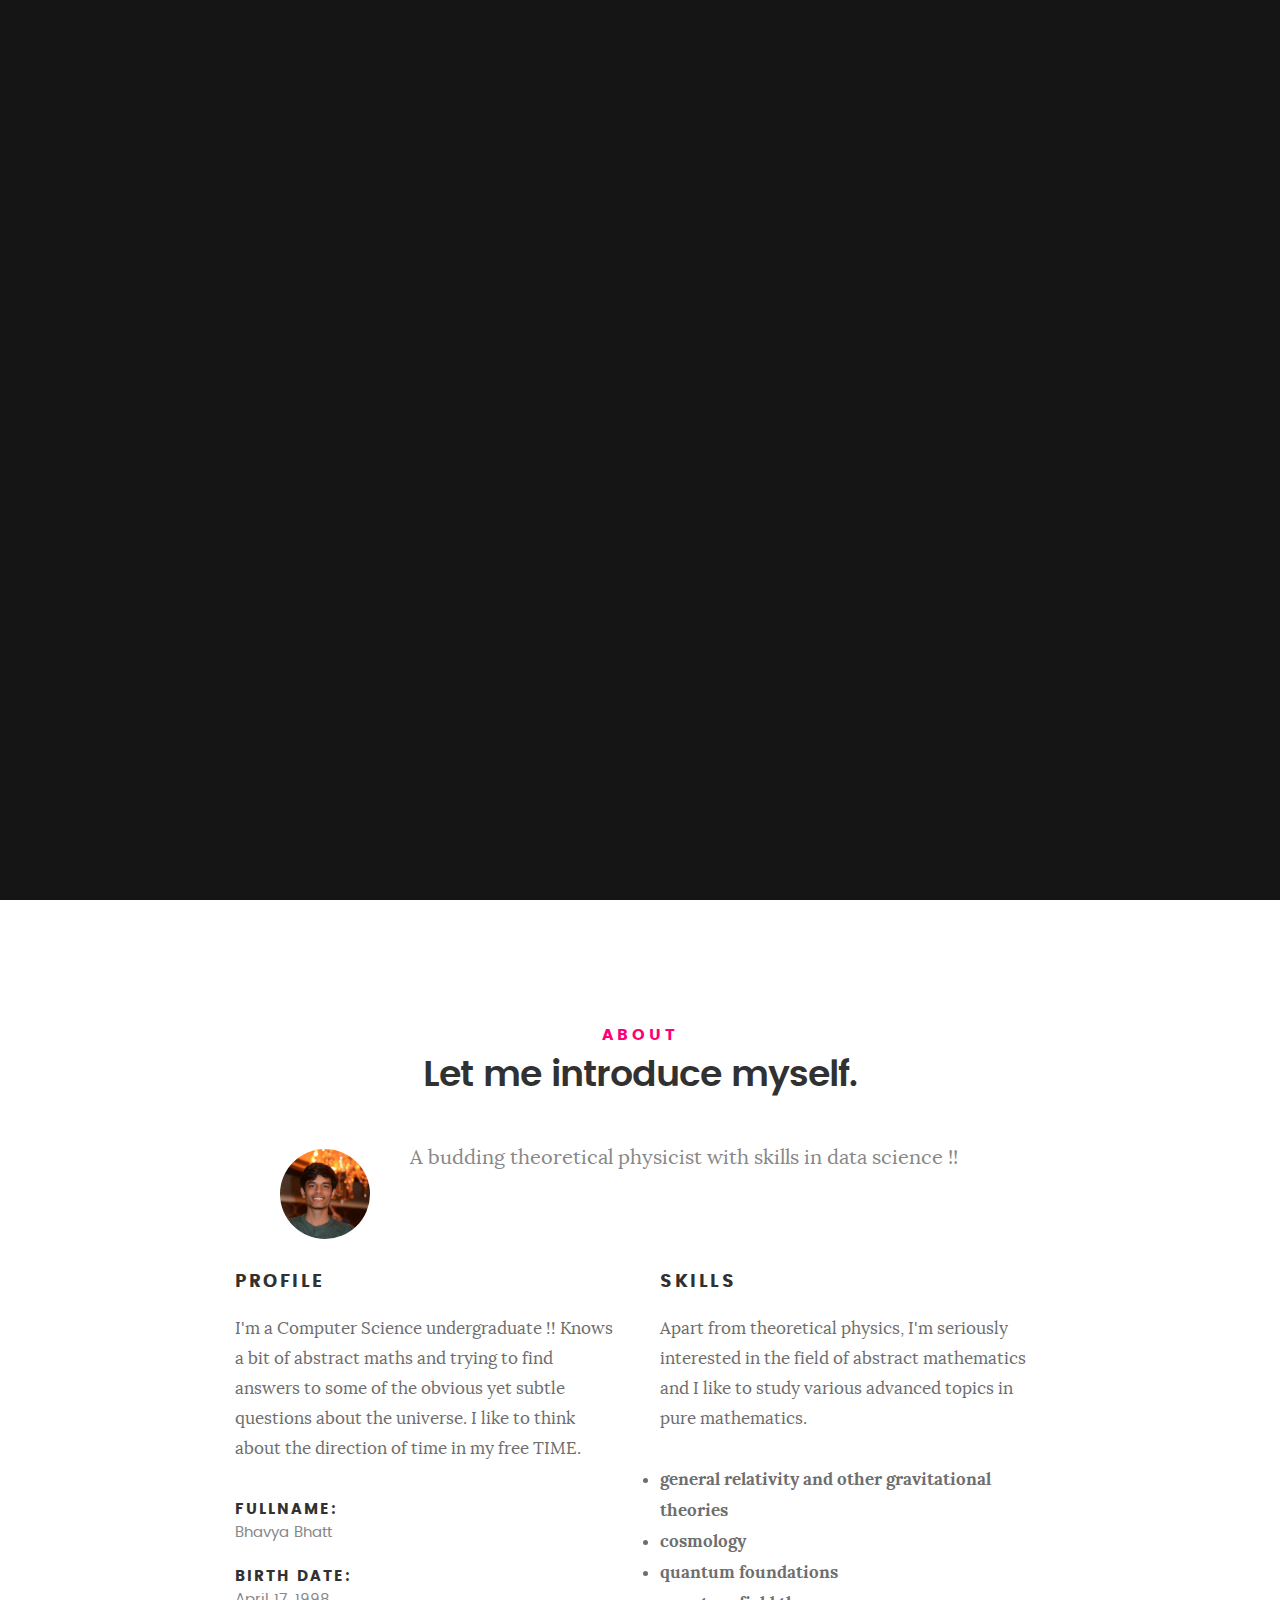
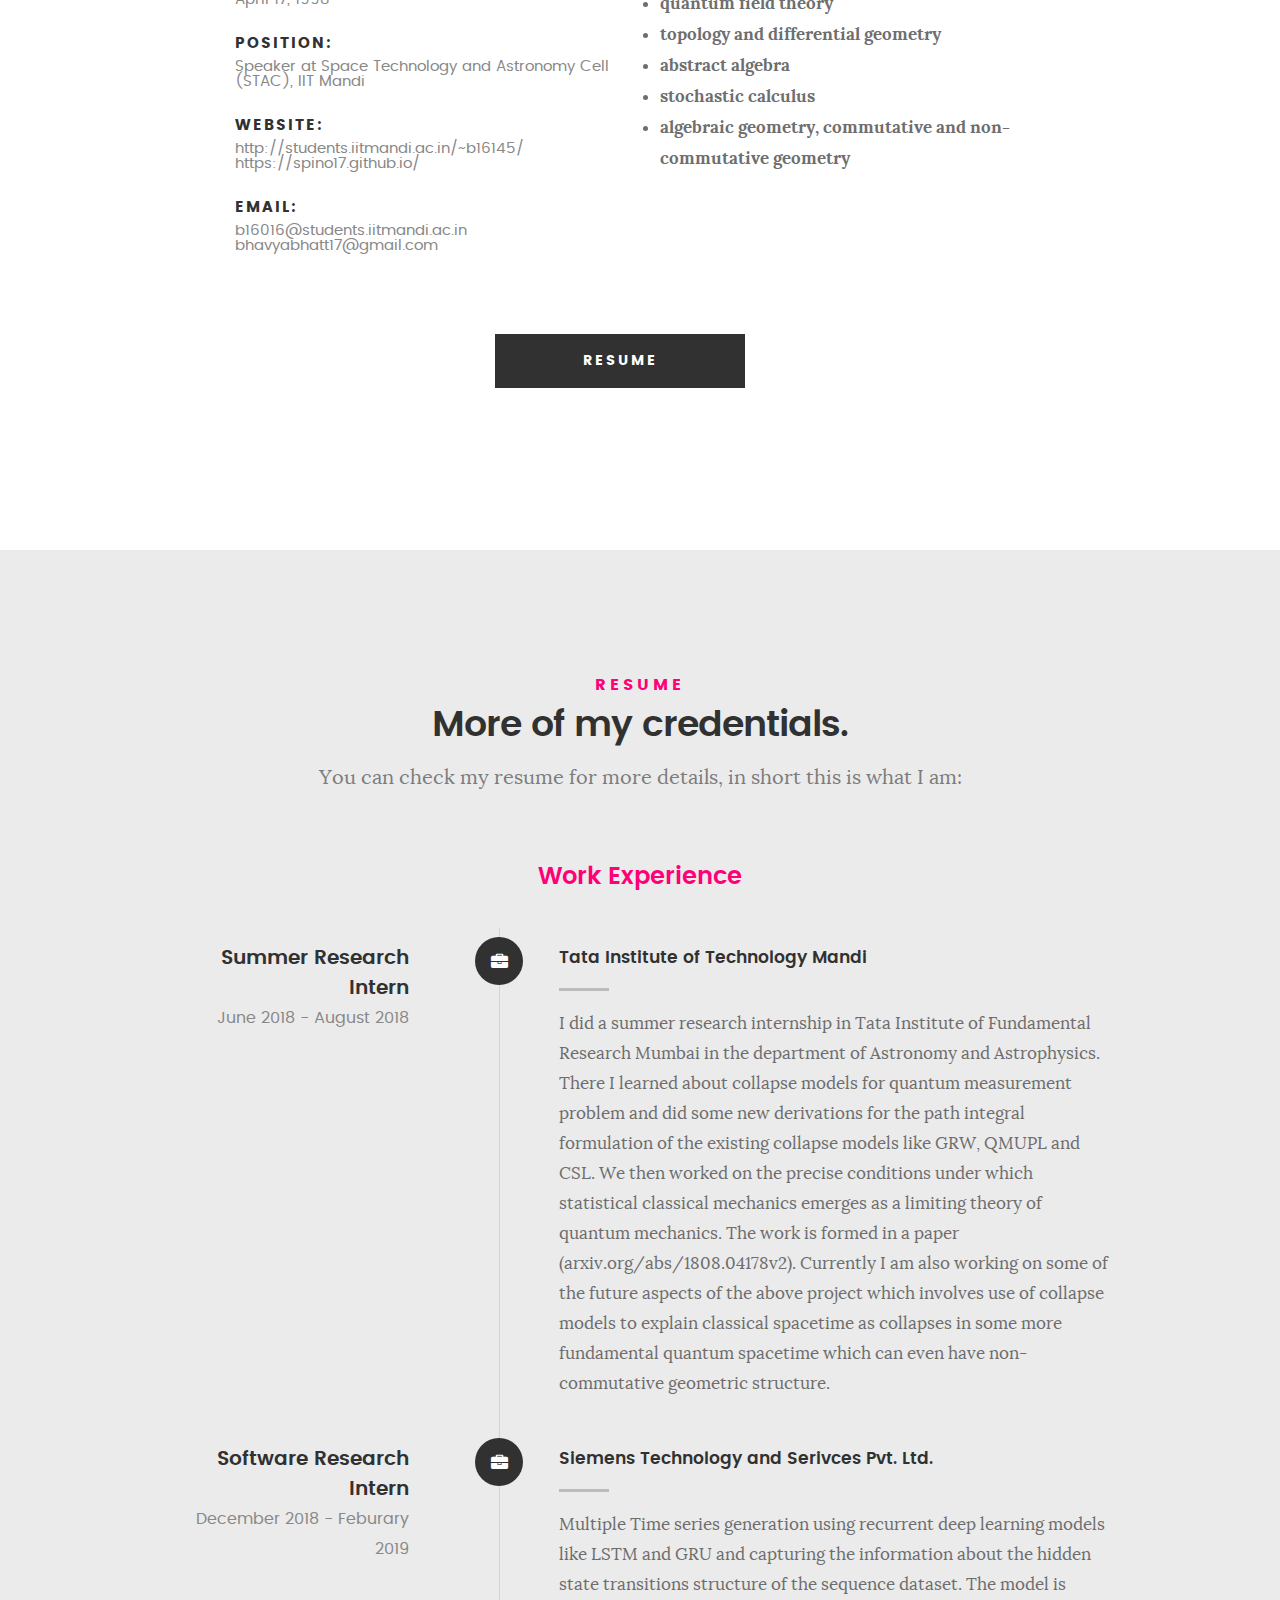
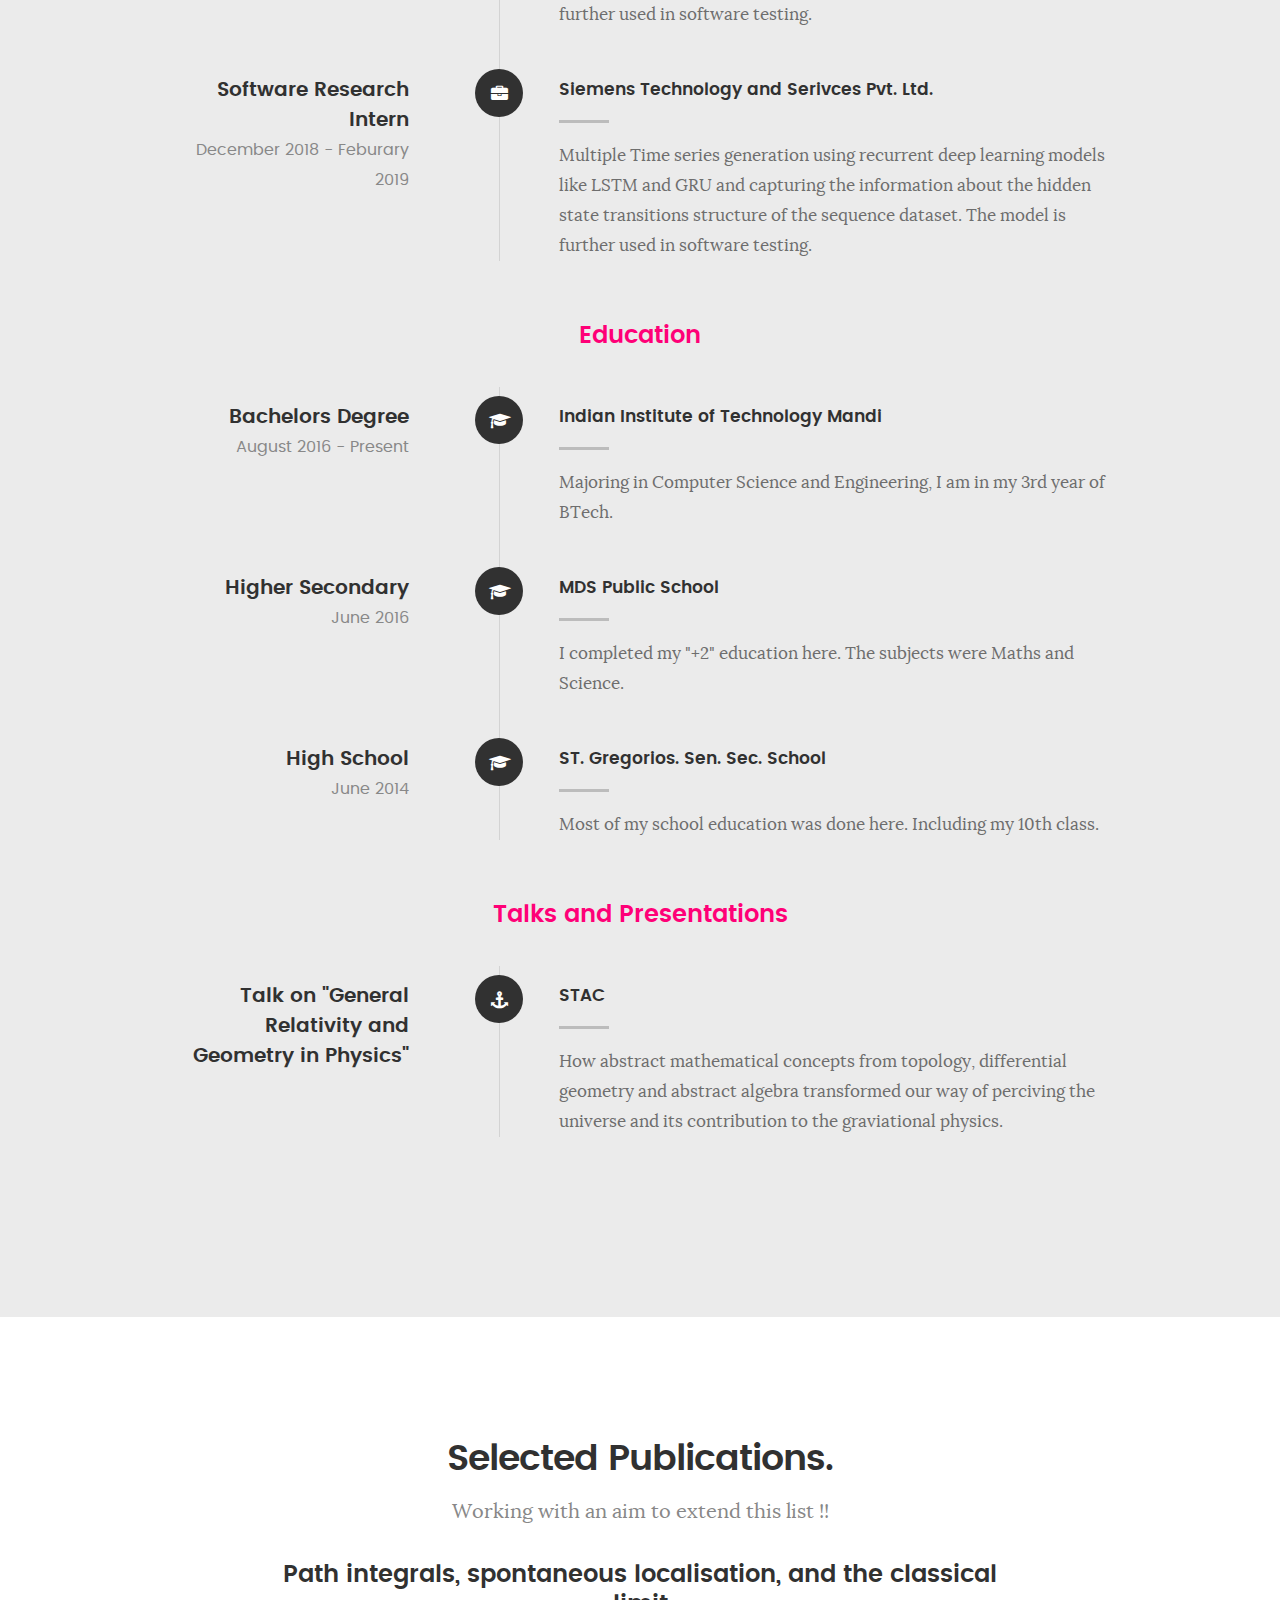
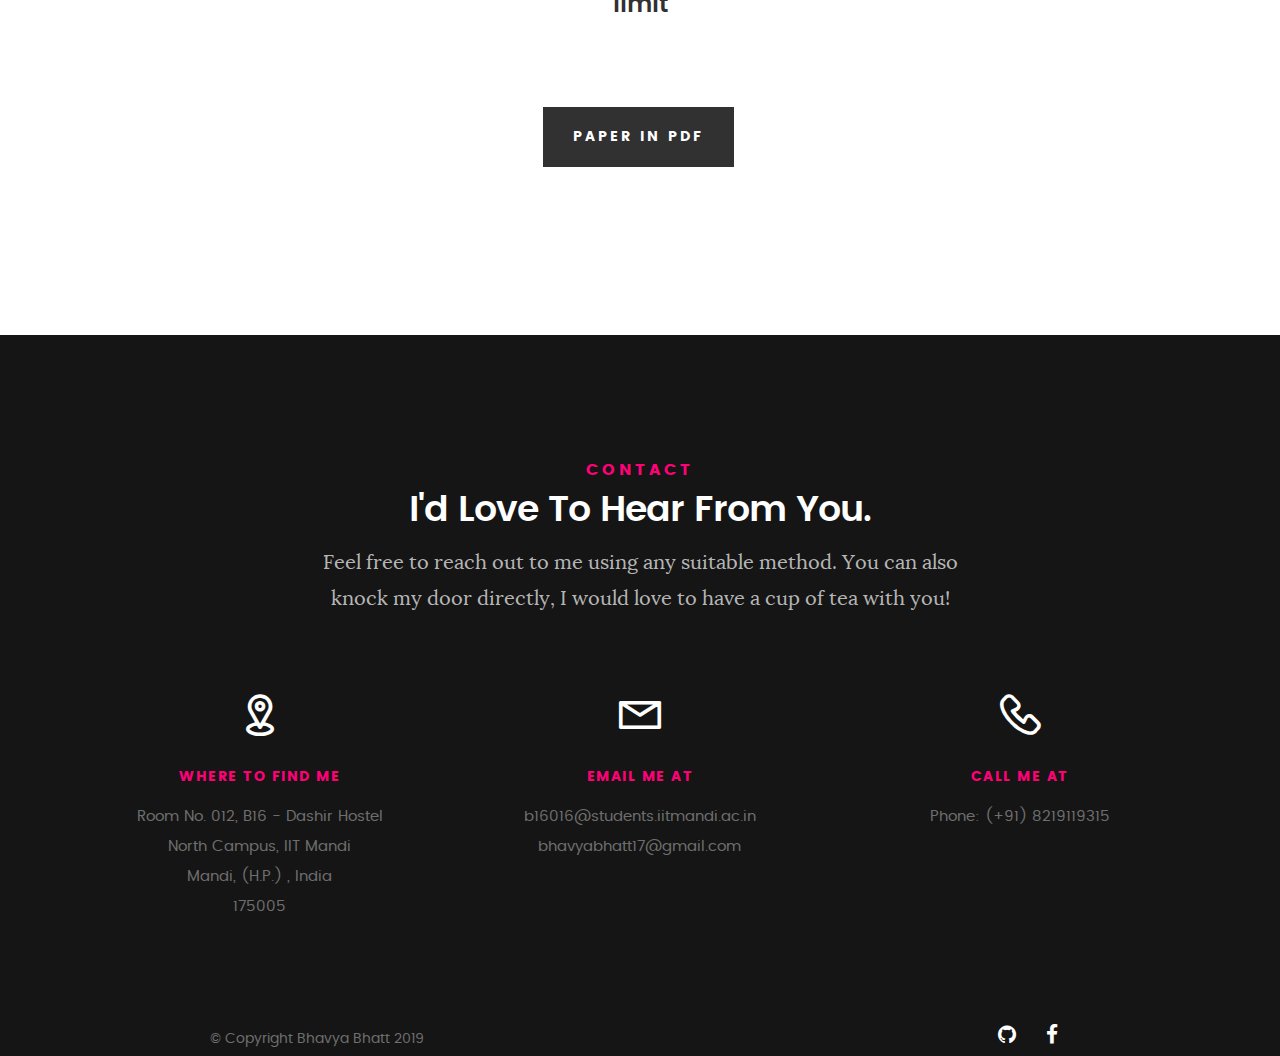
==== index.html @ 581d6c70 "Update index.html" ====
<!DOCTYPE html>
<!--[if IE 8 ]><html class="no-js oldie ie8" lang="en"> <![endif]-->
<!--[if IE 9 ]><html class="no-js oldie ie9" lang="en"> <![endif]-->
<!--[if (gte IE 9)|!(IE)]><!--><html class="no-js" lang="en"> <!--<![endif]-->
<head>

   <!--- basic page needs
   ================================================== -->
   <meta charset="utf-8">
	<title>Bhavya Bhatt</title>
	<meta name="description" content="Personal Webpage">
	<meta name="author" content="Bhavya Bhatt">

   <!-- mobile specific metas
   ================================================== -->
	<meta name="viewport" content="width=device-width, initial-scale=1, maximum-scale=1">

 	<!-- CSS
   ================================================== -->
   <link rel="stylesheet" href="css/base.css">
   <link rel="stylesheet" href="css/main.css">
   <link rel="stylesheet" href="css/vendor.css">

   <!-- script
   ================================================== -->
	<script src="js/modernizr.js"></script>
	<script src="js/pace.min.js"></script>

   <!-- favicons
	================================================== -->
	<!-- <link rel="icon" type="image/png" href="favicon.png"> -->

</head>
<style type="text/css" media="screen">

   	#styles {
   		background: white;
   		padding-top: 12rem;
   		padding-bottom: 12rem;
   	}
   	#styles .row {
   		max-width: 1024px;
     	}
     	#styles .section-intro {
   		max-width: 800px;
     	}

   </style>

<body id="top">

	<!-- header
   ================================================== -->
   <header>
   	<div class="row">

   		<div class="top-bar">
   			<a class="menu-toggle" href="#"><span>Menu</span></a>

	   		<div class="logo">
		         <a href="index.html">Browse</a>
		      </div>

		   	<nav id="main-nav-wrap">
					<ul class="main-navigation">
						<li class="current"><a class="smoothscroll"  href="#intro" title="">Home</a></li>
						<li><a class="smoothscroll"  href="#about" title="">About</a></li>
						<li><a class="smoothscroll"  href="#resume" title="">Resume</a></li>
						<li><a class="smoothscroll"  href="#styles" title="">Publications</a></li>
						<li><a class="smoothscroll"  href="#contact" title="">Contact</a></li>
						<li><a href="https://spino17.github.io/blog" title="">My Blog</a></li>
					</ul>
				</nav>
   		</div> <!-- /top-bar -->

   	</div> <!-- /row -->
   </header> <!-- /header -->

	<!-- intro section
   ================================================== -->
   <section id="intro">

   	<div class="intro-overlay"></div>

   	<div class="intro-content">
   		<div class="row">

   			<div class="col-twelve">

	   			<h5>Hello, Universe.</h5>
	   			<h1>I'm Bhavya Bhatt.</h1>

	   			<p class="intro-position">
	   				<span>Aspiring Theoretical Physicist</span>
	   				<span>Scientific Computing</span>
	   				<span>Deep Learning Enthusiast</span>
	   			</p>

	   			<a class="button stroke smoothscroll" href="#about" title="">More About Me</a>
          <p>
          </p>
	   		</div>

   		</div>
   	</div> <!-- /intro-content -->

   	<ul class="intro-social">
   		<li><a href="https://github.com/spino17"><i class="fa fa-github"></i></a></li>
         <li><a href="www.linkedin.com/in/bhavyabhatt"><i class="fa fa-linkedin"></i></a></li>
         <!-- <li><a href="#"><i class="fa fa-behance"></i></a></li> -->
         <!-- <li><a href="#"><i class="fa fa-twitter"></i></a></li> -->
         <!-- <li><a href="#"><i class="fa fa-dribbble"></i></a></li> -->
         <!-- <li><a href="#"><i class="fa fa-instagram"></i></a></li> -->

      </ul> <!-- /intro-social -->

   </section> <!-- /intro -->


   <!-- about section
   ================================================== -->
   <section id="about">

   	<div class="row section-intro">
   		<div class="col-twelve">

   			<h5>About</h5>
   			<h1>Let me introduce myself.</h1>
			
   			<div class="intro-info">

   				<img src="images/profile-pic.jpg" alt="Profile Picture">

   				<p class="lead">A budding theoretical physicist with skills in data science !!</p>
   			</div>

   		</div>
   	</div> <!-- /section-intro -->

   	<div class="row about-content">

   		<div class="col-six tab-full">

   			<h3>Profile</h3>
   			<p>I'm a Computer Science undergraduate !! Knows a bit of abstract maths and trying to find answers to some of the obvious yet subtle questions about the universe. I like to think about the direction of time in my free TIME.</p>

   			<ul class="info-list">
   				<li>
   					<strong>Fullname:</strong>
   					<span>Bhavya Bhatt</span>
   				</li>
   				<li>
   					<strong>Birth Date:</strong>
   					<span>April 17, 1998</span>
   				</li>
   				<li>
   					<strong>Position:</strong>
   					<span>Speaker at Space Technology and Astronomy Cell (STAC), IIT Mandi</span>
   				</li>
   				<li>
   					<strong>Website:</strong>
   					<span>http://students.iitmandi.ac.in/~b16145/</span>
   					<span>https://spino17.github.io/</span>
   				</li>
   				<li>
   					<strong>Email:</strong>
   					<span>b16016@students.iitmandi.ac.in</span>
   					<span>bhavyabhatt17@gmail.com</span>
   				</li>

   			</ul> <!-- /info-list -->

   		</div>

   		<div class="col-six tab-full">

   			<h3>Skills</h3>
   			<p>Apart from theoretical physics, I'm seriously interested in the field of abstract mathematics and I like to study various advanced topics in pure mathematics.</p>

				   <li>
				   	<strong>general relativity and other gravitational theories</strong>
				   </li>
				   <li>
				   	<strong>cosmology</strong>
				   </li>
				   <li>
				   	<strong>quantum foundations</strong>
				   </li>
				   <li>
				   	<strong>quantum field theory</strong>
				   </li>
				   <li>
				   	<strong>topology and differential geometry</strong>
				   </li>
			           <li>
				   	<strong>abstract algebra</strong>
				   </li>
			           <li>
				   	<strong>stochastic calculus</strong>
				   </li>
                                   <li>
				   	<strong>algebraic geometry, commutative and non-commutative geometry</strong>
				   </li>

				</ul> <!-- /skill-bars -->

   		</div>

   	</div>

   	<div class="row button-section">
   		<div class="col-twelve">
   			<a href="https://shreyasb.com/Resume" title="Resume" class="button button-primary">Resume</a>
   		</div>
   	</div>

   </section> <!-- /process-->


   <!-- resume Section
   ================================================== -->
	<section id="resume" class="grey-section">

		<div class="row section-intro">
   		<div class="col-twelve">

   			<h5>Resume</h5>
   			<h1>More of my credentials.</h1>

   			<p class="lead">You can check my resume for more details, in short this is what I am:	</p>

   		</div>
   	</div> <!-- /section-intro-->

   	<div class="row resume-timeline">

   		<div class="col-twelve resume-header">

   			<h2>Work Experience</h2>

   		</div> <!-- /resume-header -->

   		<div class="col-twelve">

   			<div class="timeline-wrap">
          <div class="timeline-block">

      <div class="timeline-ico">
        <i class="fa fa-briefcase"></i>
      </div>

      <div class="timeline-header">
        <h3>Summer Research Intern</h3>
        <p>June 2018 - August 2018</p>
      </div>

      <div class="timeline-content">
        <h4>Tata Institute of Technology Mandi</h4>
        <p>I did a summer research internship in Tata Institute of Fundamental Research Mumbai in the department of Astronomy and Astrophysics. There I learned about collapse models for quantum measurement problem and did some new derivations for the path integral formulation of the existing collapse models like GRW, QMUPL and CSL. We then worked on the precise conditions under which statistical classical mechanics emerges as a limiting theory of quantum mechanics. The work is formed in a paper (arxiv.org/abs/1808.04178v2). Currently I am also working on some of the future aspects of the above project which involves use of collapse models to explain classical spacetime as collapses in some more fundamental quantum spacetime which can even have non-commutative geometric structure.</p>
      </div>

    </div> <!-- /timeline-block -->
                <div class="timeline-block">

	   				<div class="timeline-ico">
	   					<i class="fa fa-briefcase"></i>
	   				</div>

	   				<div class="timeline-header">
	   					<h3>Software Research Intern</h3>
	   					<p>December 2018 - Feburary 2019</p>
	   				</div>

	   				<div class="timeline-content">
	   					<h4>Siemens Technology and Serivces Pvt. Ltd.</h4>
	   					<p>Multiple Time series generation using recurrent deep learning models like LSTM and GRU and capturing the information about the hidden state transitions structure of the sequence dataset. The model is further used in software testing.</p>
	   				</div>

	   			</div> <!-- /timeline-block -->
		<div class="timeline-block">

	   				<div class="timeline-ico">
	   					<i class="fa fa-briefcase"></i>
	   				</div>

	   				<div class="timeline-header">
	   					<h3>Software Research Intern</h3>
	   					<p>December 2018 - Feburary 2019</p>
	   				</div>

	   				<div class="timeline-content">
	   					<h4>Siemens Technology and Serivces Pvt. Ltd.</h4>
	   					<p>Multiple Time series generation using recurrent deep learning models like LSTM and GRU and capturing the information about the hidden state transitions structure of the sequence dataset. The model is further used in software testing.</p>
	   				</div>

	   			</div> <!-- /timeline-block -->



	   		<!-- 	<div class="timeline-block">

	   				<div class="timeline-ico">
	   					<i class="fa fa-graduation-cap"></i>
	   				</div>

	   				<div class="timeline-header">
	   					<h3>Web Designer</h3>
	   					<p>May 2013 - June 2014</p>
	   				</div>

	   				<div class="timeline-content">
	   					<h4>Great Designs Studio</h4>
	   					<p>Lorem ipsum Occaecat do esse ex et dolor culpa nisi ex in magna consectetur nisi cupidatat laboris esse eiusmod deserunt aute do quis velit esse sed Ut proident cupidatat nulla esse cillum laborum occaecat nostrud sit dolor incididunt amet est occaecat nisi incididunt.</p>
	   				</div>
 -->
	   			</div> <!-- /timeline-block -->

   			</div> <!-- /timeline-wrap -->

   		</div> <!-- /col-twelve -->

   	</div> <!-- /resume-timeline -->

   	<div class="row resume-timeline">

   		<div class="col-twelve resume-header">

   			<h2>Education</h2>

   		</div> <!-- /resume-header -->

   		<div class="col-twelve">

   			<div class="timeline-wrap">

   				<div class="timeline-block">

	   				<div class="timeline-ico">
	   					<i class="fa fa-graduation-cap"></i>
	   				</div>

	   				<div class="timeline-header">
	   					<h3>Bachelors Degree</h3>
	   					<p>August 2016 - Present</p>
	   				</div>

	   				<div class="timeline-content">
	   					<h4>Indian Institute of Technology Mandi</h4>
	   					<p>Majoring in Computer Science and Engineering, I am in my 3rd year of BTech.</p>
	   				</div>

	   			</div> <!-- /timeline-block -->

	   			<div class="timeline-block">

	   				<div class="timeline-ico">
	   					<i class="fa fa-graduation-cap"></i>
	   				</div>

	   				<div class="timeline-header">
	   					<h3>Higher Secondary</h3>
	   					<p>June 2016</p>
	   				</div>

	   				<div class="timeline-content">
	   					<h4>MDS Public School</h4>
	   					<p>I completed my "+2" education here. The subjects were Maths and Science.</p>
	   				</div>

	   			</div> <!-- /timeline-block -->

	   			<div class="timeline-block">

	   				<div class="timeline-ico">
	   					<i class="fa fa-graduation-cap"></i>
	   				</div>

	   				<div class="timeline-header">
	   					<h3>High School</h3>
	   					<p>June 2014</p>
	   				</div>

	   				<div class="timeline-content">
	   					<h4>ST. Gregorios. Sen. Sec. School</h4>
	   					<p>Most of my school education was done here. Including my 10th class.</p>
	   				</div>

	   			</div> <!-- /timeline-block -->

   			</div> <!-- /timeline-wrap -->

   		</div> <!-- /col-twelve -->

   	</div> <!-- /resume-timeline -->
    <div class="row resume-timeline">

      <div class="col-twelve resume-header">

        <h2>Talks and Presentations</h2>

      </div> <!-- /resume-header -->

      <div class="col-twelve">

        <div class="timeline-wrap">
         <div class="timeline-block">

     <div class="timeline-ico">
       <i class="fa fa-anchor"></i>
     </div>

     <div class="timeline-header">
       <h3>Talk on "General Relativity and Geometry in Physics"</h3>
     </div>

     <div class="timeline-content">
       <h4>STAC</h4>
       <p>How abstract mathematical concepts from topology, differential geometry and abstract algebra transformed our way of perciving the universe and its contribution to the graviational physics.</p>
     </div>



      <!-- 	<div class="timeline-block">

          <div class="timeline-ico">
            <i class="fa fa-graduation-cap"></i>
          </div>

          <div class="timeline-header">
            <h3>Web Designer</h3>
            <p>May 2013 - June 2014</p>
          </div>

          <div class="timeline-content">
            <h4>Great Designs Studio</h4>
            <p>Lorem ipsum Occaecat do esse ex et dolor culpa nisi ex in magna consectetur nisi cupidatat laboris esse eiusmod deserunt aute do quis velit esse sed Ut proident cupidatat nulla esse cillum laborum occaecat nostrud sit dolor incididunt amet est occaecat nisi incididunt.</p>
          </div>
-->
        </div> <!-- /timeline-block -->

        </div> <!-- /timeline-wrap -->

      </div> <!-- /col-twelve -->

    </div> <!-- /resume-timeline -->

	</section> <!-- /features -->


	 <!-- Portfolio must be here -->


	<!-- CTA Section
   ================================================== -->
	<section id="styles">



   		<div class="row section-intro">

   		<div class="col-twelve"  id="blog">

   			<h1>Selected Publications.</h1>

   			<p class="lead">Working with an aim to extend this list !!</p>
   			<h2>Path integrals, spontaneous localisation, and the classical limit</h2>
   			<p class="lead">
		      <br>
				<!-- Simply type	the promocode in the box labeled “Promo Code” when placing your order. -->
				</p>
			<div class="action">
			      <a class="button button-primary large" href="pathintegralGRW8.pdf">Paper in PDF</a>
		      </div>
            <div class="action">
		      </div>
   		</div>

     	</div> <!-- /row -->





   		</div>



   </section> <!-- /cta -->

   <!-- contact
   ================================================== -->
	<section id="contact">

		<div class="row section-intro">
   		<div class="col-twelve">

   			<h5>Contact</h5>
   			<h1>I'd Love To Hear From You.</h1>

   			<p class="lead">Feel free to reach out to me using any suitable method. You can also knock my door directly, I would love to have a cup of tea with you!</p>

   		</div>
   	</div> <!-- /section-intro -->

   	<!--<div class="row contact-form">

   		<div class="col-twelve">


            <form name="contactForm" id="contactForm" method="post" action="">
      			<fieldset>

                  <div class="form-field">
 						   <input name="contactName" type="text" id="contactName" placeholder="Name" value="" minlength="2" required="">
                  </div>
                  <div class="form-field">
	      			   <input name="contactEmail" type="email" id="contactEmail" placeholder="Email" value="" required="">
	               </div>
                  <div class="form-field">
	     				   <input name="contactSubject" type="text" id="contactSubject" placeholder="Subject" value="">
	               </div>
                  <div class="form-field">
	                 	<textarea name="contactMessage" id="contactMessage" placeholder="message" rows="10" cols="50" required=""></textarea>
	               </div>
                 <div class="form-field">
                     <button class="submitform">Submit</button>
                     <div id="submit-loader">
                        <div class="text-loader">Sending...</div>
       				      <div class="s-loader">
								  	<div class="bounce1"></div>
								  	<div class="bounce2"></div>
								  	<div class="bounce3"></div>
								</div>
							</div>
                  </div>

      			</fieldset>
      		</form>
            <div id="message-warning">
            </div>

      		<div id="message-success">
               <i class="fa fa-check"></i>Your message was sent, thank you!<br>
      		</div>

         </div>

   	</div> /contact-form -->

   	<div class="row contact-info">

   		<div class="col-four tab-full">

   			<div class="icon">
   				<i class="icon-pin"></i>
   			</div>

   			<h5>Where to find me</h5>

   			<p>
            Room No. 012, B16 - Dashir Hostel<br>
            North Campus, IIT Mandi<br>
            Mandi, (H.P.) , India<br>
            175005
            </p>

   		</div>

   		<div class="col-four tab-full collapse">

   			<div class="icon">
   				<i class="icon-mail"></i>
   			</div>

   			<h5>Email Me At</h5>

   			<p>b16016@students.iitmandi.ac.in<br>
			   	bhavyabhatt17@gmail.com
			   </p>

   		</div>

   		<div class="col-four tab-full">

   			<div class="icon">
   				<i class="icon-phone"></i>
   			</div>

   			<h5>Call Me At</h5>

   			<p>Phone: (+91) 8219119315<br>
			   </p>

   		</div>

   	</div> <!-- /contact-info -->

	</section> <!-- /contact -->


   <!-- footer
   ================================================== -->

   <footer>
     	<div class="row">

     		<div class="col-six tab-full pull-right social">

     			<ul class="footer-social">
     			<li><a href="https://github.com/shreyasbapat"><i class="fa fa-github"></i></a></li>
         <li><a href="https://www.facebook.com/bapat.shreyas"><i class="fa fa-facebook"></i></a></li>
			 <!--      <li><a href="#"><i class="fa fa-facebook"></i></a></li>
			      <li><a href="#"><i class="fa fa-behance"></i></a></li>
			      <li><a href="#"><i class="fa fa-twitter"></i></a></li>
			      <li><a href="#"><i class="fa fa-dribbble"></i></a></li>
			      <li><a href="#"><i class="fa fa-instagram"></i></a></li> -->
			   </ul>

	      </div>

      	<div class="col-six tab-full">
	      	<div class="copyright">
		        	<span>© Copyright Bhavya Bhatt 2019</span>
		        	<!-- <span>Design by <a href="http://www.styleshout.com/">styleshout</a></span>	         	 -->
		         </div>
	      	</div>

	      	<div id="go-top">
		         <a class="smoothscroll" title="Back to Top" href="#top"><i class="fa fa-long-arrow-up"></i></a>
		      </div>

      	</div> <!-- /row -->
   </footer>

   <div id="preloader">
    	<div id="loader"></div>
   </div>

   <!-- Java Script
   ================================================== -->
   <script src="js/jquery-2.1.3.min.js"></script>
   <script src="js/plugins.js"></script>
   <script src="js/main.js"></script>

</body>

</html>
---- css/base.css ----
/**
 * =================================================================== 
 *
 *  Kards v1.0 Base Stylesheet
 *  url: styleshout.com
 *  03-01-2016
 *  ------------------------------------------------------------------
 *  TOC:
 *  01. reset
 *  02. basic/base setup styles
 *  03. grid
 *  04. MISC
 *
 * =================================================================== 
 */

/** 
 * ===================================================================
 * 01. reset - normalize.css v3.0.2 | MIT License | git.io/normalize
 *
 * ------------------------------------------------------------------- 
 */
html {
	font-family: sans-serif;
	-ms-text-size-adjust: 100%;
	-webkit-text-size-adjust: 100%;
}

body {
	margin: 0;
}

article,
aside,
details,
figcaption,
figure,
footer,
header,
hgroup,
main,
menu,
nav,
section,
summary {
	display: block;
}

audio,
canvas,
progress,
video {
	display: inline-block;
	vertical-align: baseline;
}

audio:not([controls]) {
	display: none;
	height: 0;
}

[hidden],
template {
	display: none;
}

a {
	background: transparent;
}

a:active,
a:hover {
	outline: 0;
}

abbr[title] {
	border-bottom: 1px dotted;
}

b,
strong {
	font-weight: bold;
}

dfn {
	font-style: italic;
}

h1 {
	font-size: 2em;
	margin: 0.67em 0;
}

mark {
	background: #ff0;
	color: #000;
}

small {
	font-size: 80%;
}

sub,
sup {
	font-size: 75%;
	line-height: 0;
	position: relative;
	vertical-align: baseline;
}

sup {
	top: -0.5em;
}

sub {
	bottom: -0.25em;
}

img {
	border: 0;
}

svg:not(:root) {
	overflow: hidden;
}

figure {
	margin: 1em 40px;
}

hr {
	-moz-box-sizing: content-box;
	box-sizing: content-box;
	height: 0;
}

pre {
	overflow: auto;
}

code,
kbd,
pre,
samp {
	font-family: monospace, monospace;
	font-size: 1em;
}

button,
input,
optgroup,
select,
textarea {
	color: inherit;
	font: inherit;
	margin: 0;
}

button {
	overflow: visible;
}

button,
select {
	text-transform: none;
}

button,
html input[type="button"],
input[type="reset"],
input[type="submit"] {
	-webkit-appearance: button;
	cursor: pointer;
}

button[disabled],
html input[disabled] {
	cursor: default;
}

button::-moz-focus-inner,
input::-moz-focus-inner {
	border: 0;
	padding: 0;
}

input {
	line-height: normal;
}

input[type="checkbox"],
input[type="radio"] {
	box-sizing: border-box;
	padding: 0;
}

input[type="number"]::-webkit-inner-spin-button,
input[type="number"]::-webkit-outer-spin-button {
	height: auto;
}

input[type="search"] {
	-webkit-appearance: textfield;
	-moz-box-sizing: content-box;
	-webkit-box-sizing: content-box;
	box-sizing: content-box;
}

input[type="search"]::-webkit-search-cancel-button,
input[type="search"]::-webkit-search-decoration {
	-webkit-appearance: none;
}

fieldset {
	border: 1px solid #c0c0c0;
	margin: 0 2px;
	padding: 0.35em 0.625em 0.75em;
}

legend {
	border: 0;
	padding: 0;
}

textarea {
	overflow: auto;
}

optgroup {
	font-weight: bold;
}

table {
	border-collapse: collapse;
	border-spacing: 0;
}

td,
th {
	padding: 0;
}

/** 
 * ===================================================================
 * 02. basic/base setup styles - (_basic.scss)
 *
 * ------------------------------------------------------------------- 
 */
html {
	font-size: 62.5%;
	box-sizing: border-box;
}

*,
*::before,
*::after {
	box-sizing: inherit;
}

body {
	font-weight: normal;
	line-height: 1;
	text-rendering: optimizeLegibility;
	word-wrap: break-word;
	-webkit-overflow-scrolling: touch;
	-webkit-text-size-adjust: none;
}

body,
input,
button {
	-moz-osx-font-smoothing: grayscale;
	-webkit-font-smoothing: antialiased;
}

/**
 * Media - (_basic.scss)
 * ------------------------------------------------------------------- 
 */
img,
video {
	max-width: 100%;
	height: auto;
}

/**
 * Typography resets - (_basic.scss)
 * ------------------------------------------------------------------- 
 */
div,
dl,
dt,
dd,
ul,
ol,
li,
h1,
h2,
h3,
h4,
h5,
h6,
pre,
form,
p,
blockquote,
th,
td {
	margin: 0;
	padding: 0;
}

h1,
h2,
h3,
h4,
h5,
h6 {
	-webkit-font-variant-ligatures: common-ligatures;
	-moz-font-variant-ligatures: common-ligatures;
	font-variant-ligatures: common-ligatures;
	text-rendering: optimizeLegibility;
}

em,
i {
	font-style: italic;
	line-height: inherit;
}

strong,
b {
	font-weight: bold;
	line-height: inherit;
}

small {
	font-size: 60%;
	line-height: inherit;
}

ol,
ul {
	list-style: none;
}

li {
	display: block;
}

/**
 * links - (_basic.scss)
 * ------------------------------------------------------------------- 
 */
a {
	text-decoration: none;
	line-height: inherit;
}

a img {
	border: none;
}

/**
 * inputs - (_basic.scss)
 * ------------------------------------------------------------------- 
 */
fieldset {
	margin: 0;
	padding: 0;
}

input[type="email"],
input[type="number"],
input[type="search"],
input[type="text"],
input[type="tel"],
input[type="url"],
input[type="password"],
textarea {
	-webkit-appearance: none;
	-moz-appearance: none;
	-ms-appearance: none;
	-o-appearance: none;
	appearance: none;
}

/** 
 * ===================================================================
 * 03. grid - (_grid.scss)
 *
 * ------------------------------------------------------------------- 
 */
.row {
	width: 94%;
	max-width: 1140px;
	margin: 0 auto;
}

.row:before,
.row:after {
	content: "";
	display: table;
}

.row:after {
	clear: both;
}

.row .row {
	width: auto;
	max-width: none;
	margin-left: -20px;
	margin-right: -20px;
}

[class*="col-"],
.bgrid {
	float: left;
}

[class*="col-"] + [class*="col-"].end {
	float: right;
}

[class*="col-"] {
	padding: 0 20px;
}

.col-one {
	width: 8.33333%;
}

.col-two,
.col-1-6 {
	width: 16.66667%;
}

.col-three,
.col-1-4 {
	width: 25%;
}

.col-four,
.col-1-3 {
	width: 33.33333%;
}

.col-five {
	width: 41.66667%;
}

.col-six,
.col-1-2 {
	width: 50%;
}

.col-seven {
	width: 58.33333%;
}

.col-eight,
.col-2-3 {
	width: 66.66667%;
}

.col-nine,
.col-3-4 {
	width: 75%;
}

.col-ten,
.col-5-6 {
	width: 83.33333%;
}

.col-eleven {
	width: 91.66667%;
}

.col-twelve,
.col-full {
	width: 100%;
}

/**
 * small screens - (_grid.scss)
 * --------------------------------------------------------------- 
 */
@media screen and (max-width:1024px) {
	.row .row {
		margin-left: -18px;
		margin-right: -18px;
	}

	[class*="col-"] {
		padding: 0 18px;
	}

}

/**
 * tablets - (_grid.scss)
 * --------------------------------------------------------------- 
 */
@media screen and (max-width:768px) {
	.row {
		width: auto;
		padding-left: 30px;
		padding-right: 30px;
	}

	.row .row {
		padding-left: 0;
		padding-right: 0;
		margin-left: -15px;
		margin-right: -15px;
	}

	[class*="col-"] {
		padding: 0 15px;
	}

	.tab-1-4 {
		width: 25%;
	}

	.tab-1-3 {
		width: 33.33333%;
	}

	.tab-1-2 {
		width: 50%;
	}

	.tab-2-3 {
		width: 66.66667%;
	}

	.tab-3-4 {
		width: 75%;
	}

	.tab-full {
		width: 100%;
	}

}

/**
 * large mobile devices - (_grid.scss)
 * --------------------------------------------------------------- 
 */
@media screen and (max-width:600px) {
	.row {
		padding-left: 25px;
		padding-right: 25px;
	}

	.row .row {
		margin-left: -10px;
		margin-right: -10px;
	}

	[class*="col-"] {
		padding: 0 10px;
	}

	.mob-1-4 {
		width: 25%;
	}

	.mob-1-2 {
		width: 50%;
	}

	.mob-3-4 {
		width: 75%;
	}

	.mob-full {
		width: 100%;
	}

}

/**
 * small mobile devices - (_grid.scss)
 * --------------------------------------------------------------- 
 */
@media screen and (max-width:400px) {
	.row .row {
		padding-left: 0;
		padding-right: 0;
		margin-left: 0;
		margin-right: 0;
	}

	[class*="col-"] {
		width: 100% !important;
		float: none !important;
		clear: both !important;
		margin-left: 0;
		margin-right: 0;
		padding: 0;
	}

	[class*="col-"] + [class*="col-"].end {
		float: none;
	}

}

/** 
 * ===================================================================
 * block grids - (_grid.scss)
 *
 * ------------------------------------------------------------------- 
 */
[class*="block-"]:before,
[class*="block-"]:after {
	content: "";
	display: table;
}

[class*="block-"]:after {
	clear: both;
}

.block-1-6 .bgrid {
	width: 16.66667%;
}

.block-1-4 .bgrid {
	width: 25%;
}

.block-1-3 .bgrid {
	width: 33.33333%;
}

.block-1-2 .bgrid {
	width: 50%;
}

/**
 * Clearing for block grid columns. Allow columns with 
 * different heights to align properly.
 */
.block-1-6 .bgrid:nth-child(6n+1),
.block-1-4 .bgrid:nth-child(4n+1),
.block-1-3 .bgrid:nth-child(3n+1),
.block-1-2 .bgrid:nth-child(2n+1) {
	clear: both;
}

/**
 * small screens - (_grid.scss)
 * --------------------------------------------------------------- 
 */
@media screen and (max-width:1024px) {
	.block-s-1-6 .bgrid {
		width: 16.66667%;
	}

	.block-s-1-4 .bgrid {
		width: 25%;
	}

	.block-s-1-3 .bgrid {
		width: 33.33333%;
	}

	.block-s-1-2 .bgrid {
		width: 50%;
	}

	.block-s-full .bgrid {
		width: 100%;
		clear: both;
	}

	[class*="block-s-"] .bgrid:nth-child(n) {
		clear: none;
	}

	.block-s-1-6 .bgrid:nth-child(6n+1),
	.block-s-1-4 .bgrid:nth-child(4n+1),
	.block-s-1-3 .bgrid:nth-child(3n+1),
	.block-s-1-2 .bgrid:nth-child(2n+1) {
		clear: both;
	}

}

/**
 * tablets - (_grid.scss)
 * --------------------------------------------------------------- 
 */
@media screen and (max-width:768px) {
	.block-tab-1-6 .bgrid {
		width: 16.66667%;
	}

	.block-tab-1-4 .bgrid {
		width: 25%;
	}

	.block-tab-1-3 .bgrid {
		width: 33.33333%;
	}

	.block-tab-1-2 .bgrid {
		width: 50%;
	}

	.block-tab-full .bgrid {
		width: 100%;
		clear: both;
	}

	[class*="block-tab-"] .bgrid:nth-child(n) {
		clear: none;
	}

	.block-tab-1-6 .bgrid:nth-child(6n+1),
	.block-tab-1-4 .bgrid:nth-child(4n+1),
	.block-tab-1-3 .bgrid:nth-child(3n+1),
	.block-tab-1-2 .bgrid:nth-child(2n+1) {
		clear: both;
	}

}

/**
 * large mobile devices - (_grid.scss)
 * --------------------------------------------------------------- 
 */
@media screen and (max-width:600px) {
	.block-mob-1-6 .bgrid {
		width: 16.66667%;
	}

	.block-mob-1-4 .bgrid {
		width: 25%;
	}

	.block-mob-1-3 .bgrid {
		width: 33.33333%;
	}

	.block-mob-1-2 .bgrid {
		width: 50%;
	}

	.block-mob-full .bgrid {
		width: 100%;
		clear: both;
	}

	[class*="block-mob-"] .bgrid:nth-child(n) {
		clear: none;
	}

	.block-mob-1-6 .bgrid:nth-child(6n+1),
	.block-mob-1-4 .bgrid:nth-child(4n+1),
	.block-mob-1-3 .bgrid:nth-child(3n+1),
	.block-mob-1-2 .bgrid:nth-child(2n+1) {
		clear: both;
	}

}

/**
 * stack on small mobile devices - (_grid.scss)
 * --------------------------------------------------------------- 
 */
@media screen and (max-width:400px) {
	.stack .bgrid {
		width: 100% !important;
		float: none !important;
		clear: both !important;
		margin-left: 0;
		margin-right: 0;
	}

}

/** 
 * ===================================================================
 * 04. MISC  - (_grid.scss)
 *
 * ------------------------------------------------------------------- 
 */

/**
 * Clearing - (http://nicolasgallagher.com/micro-clearfix-hack/
 */
.group:before,
.group:after {
	content: "";
	display: table;
}

.group:after {
	clear: both;
}

/**
 * Misc Helper Styles 
 */
.hide {
	display: none;
}

.invisible {
	visibility: hidden;
}

.antialiased {
	-webkit-font-smoothing: antialiased;
	-moz-osx-font-smoothing: grayscale;
}

.remove-bottom {
	margin-bottom: 0;
}

.half-bottom {
	margin-bottom: 1.5rem !important;
}

.add-bottom {
	margin-bottom: 3rem !important;
}

.no-border {
	border: none;
}

.full-width {
	width: 100%;
}

.text-center {
	text-align: center;
}

.text-left {
	text-align: left;
}

.text-right {
	text-align: right;
}

.pull-left {
	float: left;
}

.pull-right {
	float: right;
}

.align-center {
	margin-left: auto;
	margin-right: auto;
	text-align: center;
}

/*# sourceMappingURL=base.css.map */
---- css/main.css ----
/**
 * =================================================================== 
 *
 *  Kards v1.0 Main Stylesheet
 *  url: styleshout.com
 *  03-01-2016
 *  ------------------------------------------------------------------
 *  TOC:
 *  01. webfonts and iconfonts
 *  02. base style overrides
 *  03. typography & general theme styles
 *  04. preloader
 *  05. forms
 *  06. buttons 
 *  07. other components
 *  08. common styles
 *  09. header styles
 *  10. intro
 *  11. about
 *  12. resume
 *  13. portfolio
 *  14. call-to-action section
 *  15. services
 *  16. stats
 *  17. contact
 *  18. footer
 *
 * =================================================================== 
 */


/** 
 * ===================================================================
 * 01. webfonts and iconfonts - (_document-setup.scss)
 *
 * ------------------------------------------------------------------- 
 */
@import url("fonts.css");
@import url("font-awesome/css/font-awesome.min.css");
@import url("micons/micons.css");


/** 
 * ===================================================================
 * 02. base style overrides - (_document-setup.scss)
 *
 * ------------------------------------------------------------------- 
 */
html {
	font-size: 10px;
}

@media only screen and (max-width:1024px) {
	html {
		font-size: 9.411764705882353px;
	}
}
@media only screen and (max-width:768px) {
	html {
		font-size: 10px;
	}
}
@media only screen and (max-width:400px) {
	html {
		font-size: 9.411764705882353px;
	}
}

html, body {
	height: 100%;
}
body {
	background: #151515;
	font-family: "lora-regular", serif;
	font-size: 1.7rem;
	line-height: 3rem;
	color: #6e6e6e;
}

/**
 * links - (_document-setup.scss)
 * -------------------------------------------------------------------
 */
a, a:visited {
	color: #000000;
	-moz-transition: all 0.3s ease-in-out;
	-o-transition: all 0.3s ease-in-out;
	-webkit-transition: all 0.3s ease-in-out;
	-ms-transition: all 0.3s ease-in-out;
	transition: all 0.3s ease-in-out;
}
a:hover, a:focus, a:active {
	color: #FF0077;
	outline: 0;
}

/** 
 * ===================================================================
 * 03. typography & general theme styles - (_document-setup.scss)
 *
 * ------------------------------------------------------------------- 
 */
h1, h2, h3, h4, h5, h6, .h01, .h02, .h03, .h04, .h05, .h06 {
	font-family: "poppins-semibold", sans-serif;
	color: #313131;
	font-style: normal;
	text-rendering: optimizeLegibility;
	margin-bottom: 2.1rem;
}
h3, .h03, h4, .h04 {
	margin-bottom: 1.8rem;
}
h5, .h05, h6, .h06 {
	font-family: "poppins-bold";
	margin-bottom: 1.2rem;
}
h1, .h01 {
	font-size: 3.1rem;
	line-height: 1.355;
	letter-spacing: -.1rem;
}
@media only screen and (max-width:600px) {
	h1, .h01 {
		font-size: 2.6rem;
		letter-spacing: -.07rem;
	}
}
h2, .h02 {
	font-size: 2.4rem;
	line-height: 1.25;
}
h3, .h03 {
	font-size: 2rem;
	line-height: 1.5;
}
h4, .h04 {
	font-size: 1.7rem;
	line-height: 1.765;
}
h5, .h05 {
	font-size: 1.4rem;
	line-height: 1.714;
	text-transform: uppercase;
	letter-spacing: .15rem;
}
h6, .h06 {
	font-size: 1.3rem;
	line-height: 1.846;
	text-transform: uppercase;
	letter-spacing: .15rem;
}
p img {
	margin: 0;
}
p.lead {
	font-family: "lora-regular", serif;
	font-size: 2rem;
	line-height: 1.8;
	color: #888888;
}
@media only screen and (max-width:768px) {
	p.lead {
		font-size: 1.7rem;
	}
}
em, i, strong, b {
	font-size: 1.7rem;
	line-height: 3rem;
	font-style: normal;
	font-weight: normal;
}
em, i {
	font-family: "lora-italic", serif;
}
strong, b {
	font-family: "lora-bold", serif;
}
small {
	font-size: 1.2rem;
	line-height: inherit;
}
blockquote {
	margin: 3rem 0;
	padding-left: 4rem;
	position: relative;
}
blockquote:before {
	content: "\201C";
	font-size: 8rem;
	line-height: 0px;
	margin: 0;
	color: #313131;
	font-family: arial, sans-serif;
	position: absolute;
	top: 3rem;
	left: 0;
}
blockquote p {
	font-family: georgia, serif;
	font-style: italic;
	padding: 0;
	font-size: 1.9rem;
	line-height: 1.737;
}
blockquote cite {
	display: block;
	font-size: 1.3rem;
	font-style: normal;
	line-height: 1.616;
}
blockquote cite:before {
	content: "\2014 \0020";
}
blockquote cite a, blockquote cite a:visited {
	color: #888888;
	border: none;
}
abbr {
	font-family: "poppins-bold", serif;
	font-variant: small-caps;
	text-transform: lowercase;
	letter-spacing: .05rem;
	color: #888888;
}
var, kbd, samp, code, pre {
	font-family: Consolas, "Andale Mono", Courier, "Courier New", monospace;
}
pre {
	padding: 2.4rem 3rem 3rem;
	background: #F1F1F1;
}
code {
	font-size: 1.4rem;
	margin: 0 .2rem;
	padding: .3rem .6rem;
	white-space: nowrap;
	background: #F1F1F1;
	border: 1px solid #E1E1E1;
	border-radius: 3px;
}
pre > code {
	display: block;
	white-space: pre;
	line-height: 2;
	padding: 0;
	margin: 0;
}
pre.prettyprint > code {
	border: none;
}
del {
	text-decoration: line-through;
}
abbr[title], dfn[title] {
	border-bottom: 1px dotted;
	cursor: help;
}
mark {
	background: #FFF49B;
	color: #000;
}
hr {
	border: solid #d2d2d2;
	border-width: 1px 0 0;
	clear: both;
	margin: 2.4rem 0 1.5rem;
	height: 0;
}

/**
 * Lists - (_document-setup.scss)  
 * -------------------------------------------------------------------
 */
ol {
	list-style: decimal;
}
ul {
	list-style: disc;
}
li {
	display: list-item;
}
ol, ul {
	margin-left: 1.7rem;
}
ul li {
	padding-left: .4rem;
}
ul ul, ul ol, ol ol, ol ul {
	margin: .6rem 0 .6rem 1.7rem;
}
ul.disc li {
	display: list-item;
	list-style: none;
	padding: 0 0 0 .8rem;
	position: relative;
}
ul.disc li::before {
	content: "";
	display: inline-block;
	width: 8px;
	height: 8px;
	border-radius: 50%;
	background: #FF0077;
	position: absolute;
	left: -17px;
	top: 11px;
	vertical-align: middle;
}
dt {
	margin: 0;
	color: #FF0077;
}
dd {
	margin: 0 0 0 2rem;
}

/**
 * tables - (_document-setup.scss)  
 * -------------------------------------------------------------------
 */
table {
	border-width: 0;
	width: 100%;
	max-width: 100%;
	font-family: "lora-regular", sans-serif;
}
th, td {
	padding: 1.5rem 3rem;
	text-align: left;
	border-bottom: 1px solid #E8E8E8;
}
th {
	color: #313131;
	font-family: "poppins-bold", sans-serif;
}
td {
	line-height: 1.5;
}
th:first-child, td:first-child {
	padding-left: 0;
}
th:last-child, td:last-child {
	padding-right: 0;
}
.table-responsive {
	overflow-x: auto;
	-webkit-overflow-scrolling: touch;
}

/**
 * Spacing - (_document-setup.scss)  
 * -------------------------------------------------------------------
 */
button, .button {
	margin-bottom: 1.2;
}
fieldset {
	margin-bottom: 1.5rem;
}
input,
textarea,
select,
pre,
blockquote,
figure,
table,
p,
ul,
ol,
dl,
form,
.fluid-video-wrapper,
.ss-custom-select {
	margin-bottom: 3rem;
}

/**
 * floated image - (_document-setup.scss)  
 * -------------------------------------------------------------------
 */
img.pull-right {
	margin: .9rem 0 0 2.4rem;
}
img.pull-left {
	margin: .9rem 2.4rem 0 0;
}

/**
 * block grid paddings - (_document-setup.scss) 
 * -------------------------------------------------------------------
 */
.bgrid {
	padding: 0 20px;
}
@media only screen and (max-width:1024px) {
	.bgrid {
		padding: 0 18px;
	}
}
@media only screen and (max-width:768px) {
	.bgrid {
		padding: 0 15px;
	}
}
@media only screen and (max-width:600px) {
	.bgrid {
		padding: 0 10px;
	}
}
@media only screen and (max-width:400px) {
	.bgrid {
		padding: 0;
	}
}

/**
 * pace.js styles - minimal  - (_document-setup.scss)
 * -------------------------------------------------------------------
 */
.pace {
	-webkit-pointer-events: none;
	pointer-events: none;
	-webkit-user-select: none;
	-moz-user-select: none;
	user-select: none;
}
.pace-inactive {
	display: none;
}
.pace .pace-progress {
	background: #FF0077;
	position: fixed;
	z-index: 900;
	top: 0;
	right: 100%;
	width: 100%;
	height: 6px;
}

/** 
 * ===================================================================
 * 04. preloader - (_preloader-1.scss)
 *
 * ------------------------------------------------------------------- 
 */
#preloader {
	position: fixed;
	top: 0;
	left: 0;
	right: 0;
	bottom: 0;
	background: #151515;
	z-index: 800;
	height: 100%;
	width: 100%;
}
.no-js #preloader, .oldie #preloader {
	display: none;
}
#loader {
	position: absolute;
	left: 50%;
	top: 50%;
	width: 60px;
	height: 60px;
	margin: -30px 0 0 -30px;
	padding: 0;
}
#loader:before {
	content: "";
	border-top: 11px solid rgba(255, 255, 255, 0.1);
	border-right: 11px solid rgba(255, 255, 255, 0.1);
	border-bottom: 11px solid rgba(255, 255, 255, 0.1);
	border-left: 11px solid #FF0077;
	-webkit-animation: load 1.1s infinite linear;
	animation: load 1.1s infinite linear;
	display: block;
	border-radius: 50%;
	width: 60px;
	height: 60px;
}
@-webkit-keyframes load {
	0% {
		-webkit-transform: rotate(0deg);
		transform: rotate(0deg);
	}
	100% {
		-webkit-transform: rotate(360deg);
		transform: rotate(360deg);
	}
}
@keyframes load {
	0% {
		-webkit-transform: rotate(0deg);
		transform: rotate(0deg);
	}
	100% {
		-webkit-transform: rotate(360deg);
		transform: rotate(360deg);
	}
}

/** 
 * ===================================================================
 * 05. forms - (_forms.scss)
 *
 * ------------------------------------------------------------------- 
 */
fieldset {
	border: none;
}
input[type="email"],
input[type="number"],
input[type="search"],
input[type="text"],
input[type="tel"],
input[type="url"],
input[type="password"],
textarea,
select {
	display: block;
	height: 6rem;
	padding: 1.5rem 0;
	border: 0;
	outline: none;
	vertical-align: middle;
	color: #313131;
	font-family: "poppins-regular", sans-serif;
	font-size: 1.5rem;
	line-height: 3rem;
	max-width: 100%;
	background: transparent;
	border-bottom: 1px solid rgba(0, 0, 0, 0.3);
	-moz-transition: all 0.3s ease-in-out;
	-o-transition: all 0.3s ease-in-out;
	-webkit-transition: all 0.3s ease-in-out;
	-ms-transition: all 0.3s ease-in-out;
	transition: all 0.3s ease-in-out;
}
.ss-custom-select {
	position: relative;
	padding: 0;
}
.ss-custom-select select {
	-webkit-appearance: none;
	-moz-appearance: none;
	-ms-appearance: none;
	-o-appearance: none;
	appearance: none;
	text-indent: 0.01px;
	text-overflow: '';
	margin: 0;
	line-height: 3rem;
	vertical-align: middle;
}
.ss-custom-select select option {
	padding-left: 2rem;
	padding-right: 2rem;
}
.ss-custom-select select::-ms-expand {
	display: none;
}
.ss-custom-select::after {
	content: '\f0d7';
	font-family: 'FontAwesome';
	position: absolute;
	top: 50%;
	right: 1.5rem;
	margin-top: -10px;
	bottom: auto;
	width: 20px;
	height: 20px;
	line-height: 20px;
	font-size: 18px;
	text-align: center;
	pointer-events: none;
	color: #252525;
}

/* IE9 and below */
.oldie .ss-custom-select::after {
	display: none;
}
textarea {
	min-height: 25rem;
}
input[type="email"]:focus,
input[type="number"]:focus,
input[type="search"]:focus,
input[type="text"]:focus,
input[type="tel"]:focus,
input[type="url"]:focus,
input[type="password"]:focus,
textarea:focus,
select:focus {
	color: #cc005f;
	border-bottom: 1px solid #FF0077;
}
label, legend {
	font-family: "poppins-bold", sans-serif;
	font-size: 1.4rem;
	margin-bottom: .6rem;
	color: #3b3b3b;
	display: block;
}
input[type="checkbox"], input[type="radio"] {
	display: inline;
}
label > .label-text {
	display: inline-block;
	margin-left: 1rem;
	font-family: "poppins-regular", sans-serif;
	line-height: inherit;
}
label > input[type="checkbox"], label > input[type="radio"] {
	margin: 0;
	position: relative;
	top: .15rem;
}

/**
 * Style Placeholder Text  
 * -
 */
::-webkit-input-placeholder {
	color: #a1a1a1;
}
:-moz-placeholder {
	color: #a1a1a1;  /* Firefox 18- */
}
::-moz-placeholder {
	color: #a1a1a1;  /* Firefox 19+ */
}
:-ms-input-placeholder {
	color: #a1a1a1;
}
.placeholder {
	color: #a1a1a1 !important;
}

/** 
 * ===================================================================
 * 06. buttons - (_button-essentials.scss)
 *
 * ------------------------------------------------------------------- 
 */
.button,
a.button,
button,
input[type="submit"],
input[type="reset"],
input[type="button"] {
	display: inline-block;
	font-family: "poppins-bold", sans-serif;
	font-size: 1.4rem;
	text-transform: uppercase;
	letter-spacing: .3rem;
	height: 5.4rem;
	line-height: 5.4rem;
	padding: 0 3rem;
	margin: 0 .3rem 1.2rem 0;
	background: #d8d8d8;
	color: #313131;
	text-decoration: none;
	cursor: pointer;
	text-align: center;
	white-space: nowrap;
	border: none;
	-moz-transition: all 0.3s ease-in-out;
	-o-transition: all 0.3s ease-in-out;
	-webkit-transition: all 0.3s ease-in-out;
	-ms-transition: all 0.3s ease-in-out;
	transition: all 0.3s ease-in-out;
}
.button:hover,
a.button:hover,
button:hover,
input[type="submit"]:hover,
input[type="reset"]:hover,
input[type="button"]:hover,
.button:focus,
button:focus,
input[type="submit"]:focus,
input[type="reset"]:focus,
input[type="button"]:focus {
	background: #bebebe;
	color: #000000;
	outline: 0;
}
.button.button-primary,
a.button.button-primary,
button.button-primary,
input[type="submit"].button-primary,
input[type="reset"].button-primary,
input[type="button"].button-primary {
	background: #313131;
	color: #FFFFFF;
}
.button.button-primary:hover,
a.button.button-primary:hover,
button.button-primary:hover,
input[type="submit"].button-primary:hover,
input[type="reset"].button-primary:hover,
input[type="button"].button-primary:hover,
.button.button-primary:focus,
button.button-primary:focus,
input[type="submit"].button-primary:focus,
input[type="reset"].button-primary:focus,
input[type="button"].button-primary:focus {
	background: #1f1f1f;
}
button.full-width, .button.full-width {
	width: 100%;
	margin-right: 0;
}
button.medium, .button.medium {
	height: 5.7rem !important;
	line-height: 5.7rem !important;
	padding: 0 1.8rem !important;
}
button.large, .button.large {
	height: 6rem !important;
	line-height: 6rem !important;
	padding: 0rem 3rem !important;
}
button.stroke, .button.stroke {
	background: transparent !important;
	border: 3px solid #313131;
	line-height: 4.8rem;
}
button.stroke.medium, .button.stroke.medium {
	line-height: 5.1rem !important;
}
button.stroke.large, .button.stroke.large {
	line-height: 5.4rem !important;
}
button.stroke:hover, .button.stroke:hover {
	border: 3px solid #FF0077;
	color: #FF0077;
}
button::-moz-focus-inner, input::-moz-focus-inner {
	border: 0;
	padding: 0;
}


/** 
 * ===================================================================
 * 07. other components - (_others.scss)
 *
 * ------------------------------------------------------------------- 
 */

/**
 * alert box - (_alert-box.scss)
 * -------------------------------------------------------------------
 */
.alert-box {
	padding: 2.1rem 4rem 2.1rem 3rem;
	position: relative;
	margin-bottom: 3rem;
	border-radius: 3px;
	font-family: "poppins-regular", sans-serif;
	font-size: 1.5rem;
}
.alert-box .close {
	position: absolute;
	right: 1.8rem;
	top: 1.8rem;
	cursor: pointer;
}
.ss-error {
	background-color: #ffd1d2;
	color: #e65153;
}
.ss-success {
	background-color: #c8e675;
	color: #758c36;
}
.ss-info {
	background-color: #d7ecfb;
	color: #4a95cc;
}
.ss-notice {
	background-color: #fff099;
	color: #bba31b;
}

/**
 * additional typo styles - (_additional-typo.scss)
 * -------------------------------------------------------------------
 */

/**
 * drop cap 
 */
.drop-cap:first-letter {
	float: left;
	margin: 0;
	padding: 1.5rem .6rem 0 0;
	font-size: 8.4rem;
	font-family: "poppins-bold", sans-serif;
	line-height: 6rem;
	text-indent: 0;
	background: transparent;
	color: #313131;
}

/**
 * line definition style
 */
.lining dt, .lining dd {
	display: inline;
	margin: 0;
}
.lining dt + dt:before, .lining dd + dt:before {
	content: "\A";
	white-space: pre;
}
.lining dd + dd:before {
	content: ", ";
}
.lining dd + dd:before {
	content: ", ";
}
.lining dd:before {
	content: ": ";
	margin-left: -0.2em;
}

/**
 * dictionary definition style
 */
.dictionary-style dt {
	display: inline;
	counter-reset: definitions;
}
.dictionary-style dt + dt:before {
	content: ", ";
	margin-left: -0.2em;
}
.dictionary-style dd {
	display: block;
	counter-increment: definitions;
}
.dictionary-style dd:before {
	content: counter(definitions, decimal) ". ";
}

/** 
 * Pull Quotes
 * -----------
 * markup:
 *
 * <aside class="pull-quote">
 *		<blockquote>
 *			<p></p>
 *		</blockquote>
 *	</aside>
 *
 * --------------------------------------------------------------------- 
 */
.pull-quote {
	position: relative;
	padding: 2.1rem 3rem 2.1rem 0px;
}
.pull-quote:before, .pull-quote:after {
	height: 1em;
	position: absolute;
	font-size: 8rem;
	font-family: Arial, Sans-Serif;
	color: #333;
}
.pull-quote:before {
	content: "\201C";
	top: 33px;
	left: 0;
}
.pull-quote:after {
	content: '\201D';
	bottom: -33px;
	right: 0;
}
.pull-quote blockquote {
	margin: 0;
}
.pull-quote blockquote:before {
	content: none;
}

/** 
 * Stats Tab
 * ---------
 * markup:
 *
 * <ul class="stats-tabs">
 *		<li><a href="#">[value]<em>[name]</em></a></li>
 *	</ul>
 *
 * Extend this object into your markup.
 *
 * ---------------------------------------------------------------------
 */
.stats-tabs {
	padding: 0;
	margin: 3rem 0;
}
.stats-tabs li {
	display: inline-block;
	margin: 0 1.5rem 3rem 0;
	padding: 0 1.5rem 0 0;
	border-right: 1px solid #ccc;
}
.stats-tabs li:last-child {
	margin: 0;
	padding: 0;
	border: none;
}
.stats-tabs li a {
	display: inline-block;
	font-size: 2.5rem;
	font-family: "poppins-bold", sans-serif;
	border: none;
	color: #252525;
}
.stats-tabs li a:hover {
	color: #FF0077;
}
.stats-tabs li a em {
	display: block;
	margin: .6rem 0 0 0;
	font-size: 1.4rem;
	font-family: "poppins-regular", sans-serif;
	color: #888888;
}

/**
 * skillbars - (_skillbars.scss)
 * -------------------------------------------------------------------
 */
.skill-bars {
	list-style: none;
	margin: 6rem 0 3rem;
}
.skill-bars li {
	height: .6rem;
	background: #a1a1a1;
	width: 100%;
	margin-bottom: 6rem;
	padding: 0;
	position: relative;
}
.skill-bars li strong {
	position: absolute;
	left: 0;
	top: -3rem;
	font-family: "poppins-bold", sans-serif;
	color: #313131;
	text-transform: uppercase;
	letter-spacing: .2rem;
	font-size: 1.5rem;
	line-height: 2.4rem;
}
.skill-bars li .progress {
	background: #313131;
	position: relative;
	height: 100%;
}
.skill-bars li .progress span {
	position: absolute;
	right: 0;
	top: -3.6rem;
	display: block;
	font-family: "poppins-regular", sans-serif;
	color: white;
	font-size: 1.1rem;
	line-height: 1;
	background: #313131;
	padding: .6rem .6rem;
	border-radius: 3px;
}
.skill-bars li .progress span::after {
	position: absolute;
	left: 50%;
	bottom: -5px;
	margin-left: -5px;
	border-right: 5px solid transparent;
	border-left: 5px solid transparent;
	border-top: 5px solid #313131;
	content: "";
}

.skill-bars li .percent5   { width: 5%; }
.skill-bars li .percent10  { width: 10%; }
.skill-bars li .percent15  { width: 15%; }
.skill-bars li .percent20  { width: 20%; }
.skill-bars li .percent25  { width: 25%; }
.skill-bars li .percent30  { width: 30%; }
.skill-bars li .percent35  { width: 35%; }
.skill-bars li .percent40  { width: 40%; }
.skill-bars li .percent45  { width: 45%; }
.skill-bars li .percent50  { width: 50%; }
.skill-bars li .percent55  { width: 55%; }
.skill-bars li .percent60  { width: 60%; }
.skill-bars li .percent65  { width: 65%; }
.skill-bars li .percent70  { width: 70%; }
.skill-bars li .percent75  { width: 75%; }
.skill-bars li .percent80  { width: 80%; }
.skill-bars li .percent85  { width: 85%; }
.skill-bars li .percent90  { width: 90%; }
.skill-bars li .percent95  { width: 95%; }
.skill-bars li .percent100 { width: 100%; }


/** 
 * ===================================================================
 * 08. common styles (_layout.scss)
 *
 * ------------------------------------------------------------------- 
 */
.grey-section {
	background: #ebebeb;
}
.grey-section p.lead {
	color: #7d7d7d;
}
.section-intro {
	max-width: 700px;
	margin-left: auto;
	margin-right: auto;
	text-align: center;
	margin-bottom: 3.6rem;
	position: relative;
}
.section-intro h1 {
	font-family: "poppins-semibold", serif;
	font-size: 3.6rem;
	color: #313131;
	line-height: 1.25;
	margin-bottom: 1.2rem;
}
.section-intro h5 {
	color: #FF0077;
	font-size: 1.6rem;
	line-height: 1.875;
	margin-bottom: 0.3rem;
	letter-spacing: .4rem;
}

/**
 * responsive:
 * common styles
 * ------------------------------------------------------------------- 
 */
@media only screen and (max-width:768px) {
	.section-intro {
		max-width: 650px;
	}
	.section-intro h1 {
		font-size: 3rem;
	}
}
@media only screen and (max-width:600px) {
	.section-intro h1 {
		font-size: 2.6rem;
	}
	.section-intro h5 {
		font-size: 1.5rem;
		letter-spacing: .3rem;
	}
}
@media only screen and (max-width:400px) {
	.section-intro h1 {
		font-size: 2.4rem;
	}
}


/** 
 * ===================================================================
 * 09. header styles - (_layout.scss)
 *
 * ------------------------------------------------------------------- 
 */
header {
	position: fixed;
	width: 100%;
	min-height: 66px;
	z-index: 600;
}
header .row {
	position: relative;
	min-height: 66px;
}
header .top-bar {
	display: block;
	background: #000000;
	min-width: 220px;
	min-height: 66px;
	position: absolute;
	left: 90px;
	top: 0;
}
header .logo {
	float: left;
	margin-left: 20px;
	margin-right: 50px;
	margin-top: 25px;
	position: relative;
}
header .logo a {
	display: block;
	margin: 0;
	padding: 0;
	border: none;
	font: 0/0 a;
	text-shadow: none;
	color: transparent;
	width: 92px;
	height: 15px;
	background: url("../images/logo.png") no-repeat center;
	background-size: 92px 15px;
}

/**
 * menu toggle - (_layout.css)
 * ------------------------------------------------------------------- 
 */
.menu-toggle {
	float: left;
	width: 40px;
	height: 40px;
	margin-left: 20px;
	margin-top: 13px;
	display: block;
	position: relative;
}
.menu-toggle span {
	display: block;
	background-color: #FF0077;
	width: 24px;
	height: 3px;
	margin-top: -1.5px;
	font: 0/0 a;
	text-shadow: none;
	color: transparent;
	position: absolute;
	right: 8px;
	top: 50%;
	bottom: auto;
	left: auto;
	-moz-transition: background 0.2s ease-in-out;
	-o-transition: background 0.2s ease-in-out;
	-webkit-transition: background 0.2s ease-in-out;
	-ms-transition: background 0.2s ease-in-out;
	transition: background 0.2s ease-in-out;
}
.menu-toggle span::before, .menu-toggle span::after {
	content: '';
	width: 100%;
	height: 100%;
	background-color: inherit;
	position: absolute;
	left: 0;
	-moz-transition-duration: 0.2s, 0.2s;
	-o-transition-duration: 0.2s, 0.2s;
	-webkit-transition-duration: 0.2s, 0.2s;
	-ms-transition-duration: 0.2s, 0.2s;
	transition-duration: 0.2s, 0.2s;
	-moz-transition-delay: 0.2s, 0s;
	-o-transition-delay: 0.2s, 0s;
	-webkit-transition-delay: 0.2s, 0s;
	-ms-transition-delay: 0.2s, 0s;
	transition-delay: 0.2s, 0s;
}
.menu-toggle span::before {
	top: -8px;
	-moz-transition-property: top, transform;
	-o-transition-property: top, transform;
	-webkit-transition-property: top, transform;
	-ms-transition-property: top, transform;
	transition-property: top, transform;
}
.menu-toggle span::after {
	bottom: -8px;
	-moz-transition-property: bottom, transform;
	-o-transition-property: bottom, transform;
	-webkit-transition-property: bottom, transform;
	-ms-transition-property: bottom, transform;
	transition-property: bottom, transform;
}

/* is clicked */
.menu-toggle.is-clicked span {
	background-color: rgba(255, 0, 119, 0);
}
.menu-toggle.is-clicked span::before, .menu-toggle.is-clicked span::after {
	background-color: #ff0077;
	-moz-transition-delay: 0s, 0.2s;
	-o-transition-delay: 0s, 0.2s;
	-webkit-transition-delay: 0s, 0.2s;
	-ms-transition-delay: 0s, 0.2s;
	transition-delay: 0s, 0.2s;
}
.menu-toggle.is-clicked span::before {
	top: 0;
	-webkit-transform: rotate(45deg);
	-ms-transform: rotate(45deg);
	transform: rotate(45deg);
}
.menu-toggle.is-clicked span::after {
	bottom: 0;
	-webkit-transform: rotate(-45deg);
	-ms-transform: rotate(-45deg);
	transform: rotate(-45deg);
}

/* navigation panel */
#main-nav-wrap {
	display: block;
	width: 100%;
	font-family: "poppins-medium", sans-serif;
	font-size: 1.5rem;
	position: absolute;
	top: 100%;
	left: 0;
}

/* dropdown nav */
.main-navigation {
	background: #000000;
	padding: 24px 30px 42px;
	margin: 0;
	width: 100%;
	height: auto;
	clear: both;
	display: none;
}
.main-navigation > li {
	display: block;
	height: auto;
	text-align: left;
	padding: 0;
}
.main-navigation li a {
	display: block;
	color: #FFFFFF;
	width: auto;
	padding: 15px 0;
	line-height: 16px;
	border: none;
}
.main-navigation li a:hover {
	color: #FF0077;
	padding-left: 1rem;
}
.main-navigation li.current > a {
	background: none;
	color: #FF0077;
}

/**
 * responsive:
 * header styles
 * --------------------------------------------------------------- 
 */
@media only screen and (max-width:1024px) {
	header .top-bar {
		left: 60px;
	}
}
@media only screen and (max-width:768px) {
	header .top-bar {
		left: 50px;
	}
}
@media only screen and (max-width:600px) {
	header .top-bar {
		left: 35px;
	}
}
@media only screen and (max-width:400px) {
	header .top-bar {
		left: 25px;
	}
}


/** 
 * ===================================================================
 * 10. intro - (_layout.scss) 
 *
 * ------------------------------------------------------------------- 
 */
#intro {
	background: #151515 url(../images/intro-bg.jpg) no-repeat center bottom;
	-webkit-background-size: cover;
	-moz-background-size: cover;
	background-size: cover;
	background-attachment: fixed;
	width: 100%;
	height: 100%;
	min-height: 720px;
	display: table;
	position: relative;
	text-align: center;
}
.intro-overlay {
	position: absolute;
	top: 0;
	left: 0;
	width: 100%;
	height: 100%;
	background: #111111;
	opacity: .85;
}

.intro-content {
	display: table-cell;
	vertical-align: middle;
	text-align: center;
	-webkit-transform: translateY(-2.1rem);
	-ms-transform: translateY(-2.1rem);
	transform: translateY(-2.1rem);
}
.intro-content h1 {
	color: #FFFFFF;
	font-family: "poppins-medium", sans-serif;
	font-size: 8.4rem;
	line-height: 1.071;
	max-width: 900px;
	margin-top: 0;
	margin-bottom: .6rem;
	margin-left: auto;
	margin-right: auto;
	text-shadow: 0 0 20px rgba(0, 0, 0, 0.5);
}
.intro-content h5 {
	color: #cc005f;
	font-family: "poppins-bold", sans-serif;
	font-size: 2.3rem;
	line-height: 1.565;
	margin-bottom: 0;
	text-transform: uppercase;
	letter-spacing: .3rem;
	text-shadow: 0 0 6px rgba(0, 0, 0, 0.2);
}
.intro-content .intro-position {
	font-family: "lora-regular", serif;
	font-size: 1.7rem;
	line-height: 2.4rem;
	text-transform: uppercase;
	letter-spacing: .2rem;
	color: #FFFFFF;
	text-shadow: 0 0 6px rgba(0, 0, 0, 0.2);
}
.intro-content .intro-position span {
	display: inline-block;
}
.intro-content .intro-position span::after {
	content: "|";
	text-align: center;
	display: inline-block;
	padding: 0 8px 0 14px;
	color: rgba(255, 255, 255, 0.3);
}
.intro-content .intro-position span:first-child::before {
	content: "|";
	text-align: center;
	display: inline-block;
	padding: 0 14px 0 8px;
	color: rgba(255, 255, 255, 0.3);
}
.intro-content .button {
	color: #FFFFFF !important;
	border-color: rgba(255, 255, 255, 0.3);
	height: 6rem !important;
	line-height: 5.4rem !important;
	padding: 0 3.5rem 0 3rem !important;
	margin-top: .6rem;
	font-size: 1.3rem;
	text-transform: uppercase;
	letter-spacing: .25rem;
}
.intro-content .button:hover, .intro-content .button:focus {
	border-color: #cc005f;
}
.intro-content .button::after {
	display: inline-block;
	content: "\f107";
	font-family: fontAwesome;
	font-size: 1.6rem;
	line-height: inherit;
	text-align: center;
	position: relative;
	left: 1.2rem;
}

.intro-social {
	display: block;
	position: absolute;
	width: 100%;
	left: 0;
	bottom: 7.2rem;
	font-size: 3.3rem;
	margin: 0;
	padding: 0;
}
.intro-social li {
	display: inline-block;
	margin: 0 20px;
	padding: 0;
}
.intro-social li a, .intro-social li a:visited {
	color: #FFFFFF;
}
.intro-social li a:hover, .intro-social li a:focus {
	color: #cc005f;
}

/**
  * 404 Page
 * --------------------------------------------------------------- 
*/
.overflow-hidden {
	overflow: hidden;
}
.intro-content .btn {
	color: #FFFFFF !important;
	cursor: pointer;
	border-color: rgba(255, 255, 255, 0.3);
	height: 6rem !important;
	line-height: 5.4rem !important;
	padding: 0 3.5rem 0 3rem !important;
	margin-top: .6rem;
	font-size: 1.3rem;
	text-transform: uppercase;
	text-decoration: underline;
	letter-spacing: .25rem;
}
.intro-content .btn:hover, .intro-content .button:focus {
	border-color: #cc005f;
}
.intro-content .btn::after {
	display: inline-block;
	content: "";
}

/**
 * responsive:
 * Intro
 * --------------------------------------------------------------- 
 */
@media only screen and (max-width:1024px) {
	.intro-content h1 {
		font-size: 7.6rem;
	}
	.intro-social {
		font-size: 3rem;
	}
	.intro-social li {
		margin: 0 15px;
	}
}
@media only screen and (max-width:768px) {
	#intro {
		min-height: 660px;
	}
	.intro-content h1 {
		font-size: 5.2rem;
	}
	.intro-content h5 {
		font-size: 1.8rem;
	}
	.intro-content .intro-position {
		font-size: 1.3rem;
	}
	.intro-social {
		font-size: 2.5rem;
	}
	.intro-social li {
		margin: 0 10px;
	}
}
@media only screen and (max-width:600px) {
	#intro {
		min-height: 600px;
	}
	.intro-content h1 {
		font-size: 4.6rem;
		margin-bottom: .6rem;
	}
	.intro-content h5 {
		font-size: 1.5rem;
		margin-bottom: .3rem;
		letter-spacing: .2rem;
	}
	.intro-content .intro-position {
		font-size: 1.2rem;
	}
	.intro-content .intro-position span {
		padding: 0 .6rem;
	}
	.intro-content .intro-position span::before, .intro-content .intro-position span::after {
		display: none !important;
	}
	.intro-social {
		font-size: 2.4rem;
	}
}


/** 
 * ===================================================================
 * 11. about - (_layout.scss)
 *
 * ------------------------------------------------------------------- 
 */
#about {
	background: #FFFFFF;
	padding-top: 12rem;
	padding-bottom: 15rem;
}
#about .section-intro {
	margin-bottom: 3rem;
}

.intro-info {
	margin-top: 4.2rem;
	margin-right: -30px;
	margin-left: -30px;
}
.intro-info img {
	height: 9rem;
	width: 9rem;
	border-radius: 50%;
	margin: .9rem 0 0 0;
	float: left;
}
.intro-info .lead {
	text-align: left;
	padding-left: 13rem;
}

.about-content {
	position: relative;
	text-align: left;
	max-width: 850px;
	margin-bottom: 3.6rem;
}
.about-content h3 {
	font-family: "poppins-bold", sans-serif;
	font-size: 1.8rem;
	text-transform: uppercase;
	letter-spacing: .25rem;
}
.about-content .info-list {
	list-style: none;
	margin-left: 0;
}
.about-content .info-list li {
	padding: 0 0 1.5rem 0;
	margin-bottom: .6rem;
}
.about-content .info-list li strong {
	font-family: "poppins-bold", sans-serif;
	color: #313131;
	text-transform: uppercase;
	letter-spacing: .2rem;
	font-size: 1.5rem;
	line-height: 3rem;
}
.about-content .info-list li span {
	display: block;
	font-family: "poppins-regular", sans-serif;
	color: #888888;
	font-size: 1.5rem;
	line-height: 1;
}
.about-content .skill-bars {
	margin-top: 6rem;
}

.button-section {
	text-align: center;
}
.button-section .button {
	width: 250px;
}
.button-section [class*="col-"] .button:first-child {
	margin-right: 4rem;
}

/**
 * responsive:
 * about
 * ------------------------------------------------------------------- 
 */
@media only screen and (max-width:1024px) {
	.intro-info {
		margin-right: 0;
		margin-left: 0;
	}
}
@media only screen and (max-width:768px) {
	.intro-info img {
		height: 7.8rem;
		width: 7.8rem;
	}
	.intro-info .lead {
		padding-left: 11rem;
	}
	.about-content h3 {
		text-align: center;
	}
	.about-content .info-list, .about-content .skill-bars {
		margin-bottom: 4.2rem;
	}
	.button-section .button {
		width: 100%;
		margin-bottom: 3rem;
	}
	.button-section [class*="col-"] .button:first-child {
		margin-right: 0;
	}
}
@media only screen and (max-width:600px) {
	.intro-info {
		text-align: center;
		margin-top: 3rem;
	}
	.intro-info img {
		height: 6.6rem;
		width: 6.6rem;
		float: none;
		display: inline-block;
	}
	.intro-info .lead {
		padding-left: 0;
		text-align: center;
	}
}

/** 
 * ===================================================================
 * 12. resume - (_layout.scss)
 *
 * ------------------------------------------------------------------- 
 */
#resume {
	padding-top: 12rem;
	padding-bottom: 12rem;
}

#resume .resume-header {
	text-align: center;
}
#resume .resume-header h2 {
	color: #FF0077;
}

#resume .resume-timeline {
	max-width: 980px;
}
#resume .timeline-wrap {
	position: relative;
	margin-top: 1.5rem;
	margin-bottom: 6rem;
}
#resume .timeline-wrap::before {
	content: "";
	display: block;
	width: 1px;
	height: 100%;
	background: rgba(0, 0, 0, 0.1);
	position: absolute;
	left: 35%;
	top: 0;
}
#resume .timeline-block {
	position: relative;
	padding-top: 1.5rem;
}
#resume .timeline-ico {
	height: 4.8rem;
	width: 4.8rem;
	line-height: 4.8rem;
	background: #313131;
	border-radius: 50%;
	text-align: center;
	color: #FFFFFF;
	position: absolute;
	left: 35%;
	top: .9rem;
	margin-left: -2.4rem;
}
#resume .timeline-ico i {
	position: relative;
	left: .05rem;
	top: .2rem;
}

#resume .timeline-header {
	float: left;
	width: 35%;
	padding-right: 90px;
	text-align: right;
}
#resume .timeline-header h3 {
	margin-bottom: 0;
}
#resume .timeline-header p {
	font-family: "poppins-regular", sans-serif;
	font-size: 1.6rem;
	color: #888888;
}
#resume .timeline-content {
	margin-left: 35%;
	padding-left: 60px;
}
#resume .timeline-content h4 {
	position: relative;
	padding-bottom: 1.8rem;
}
#resume .timeline-content h4::after {
	content: "";
	display: block;
	height: 3px;
	width: 50px;
	background: rgba(0, 0, 0, 0.2);
	position: absolute;
	left: 0;
	bottom: 0;
}

/**
 * responsive:
 * resume
 * ------------------------------------------------------------------- 
 */
@media only screen and (max-width:1024px) {
	#resume .timeline-header {
		padding-right: 50px;
	}
	#resume .timeline-header h3 {
		font-size: 1.8rem;
	}
	#resume .timeline-header p {
		font-size: 1.4rem;
	}
	#resume .timeline-content {
		padding-left: 50px;
	}
}
@media only screen and (max-width:768px) {
	#resume .timeline-wrap::before {
		left: 2.4rem;
	}
	#resume .timeline-ico {
		left: 2.4rem;
	}
	#resume .timeline-header {
		float: none;
		width: auto;
		padding-right: 15px;
		text-align: left;
	}
	#resume .timeline-header h3 {
		font-size: 2rem;
	}
	#resume .timeline-header p {
		font-size: 1.5rem;
		margin-bottom: 1.5rem;
	}
	#resume .timeline-content {
		margin: 0;
	}
	#resume .timeline-content h4 {
		padding-bottom: 0;
		padding-top: 2.1rem;
		margin-bottom: .6rem;
		font-size: 1.7rem;
	}
	#resume .timeline-content h4::after {
		bottom: auto;
		top: 0;
	}
	#resume .timeline-header, #resume .timeline-content {
		padding-left: 7rem;
	}
}
@media only screen and (max-width:480px) {
	#resume .resume-header h2 {
		font-size: 2.2rem;
	}
	#resume .timeline-wrap::before {
		left: 1.8rem;
	}
	#resume .timeline-ico {
		height: 3.6rem;
		width: 3.6rem;
		line-height: 3.6rem;
		left: 1.8rem;
		margin-left: -1.8rem;
		font-size: 1.5rem;
	}
	#resume .timeline-header, #resume .timeline-content {
		padding-left: 5.5rem;
	}
}


/** 
 * ===================================================================
 * 13. portfolio - (_layout.scss)
 *
 * ------------------------------------------------------------------- 
 */
#portfolio {
	background: #FFFFFF;
	padding-top: 12rem;
	padding-bottom: 12rem;
}
#portfolio .folio-item {
	padding: 0;
	position: relative;
	overflow: hidden;
}
#portfolio .folio-item img {
	vertical-align: middle;
	-moz-transition: all 0.5s ease-in-out;
	-o-transition: all 0.5s ease-in-out;
	-webkit-transition: all 0.5s ease-in-out;
	-ms-transition: all 0.5s ease-in-out;
	transition: all 0.5s ease-in-out;
}

#portfolio .overlay {
	position: absolute;
	top: 0;
	left: 0;
	width: 100%;
	height: 100%;
	background: transparent;
	-moz-transition: all 0.5s ease-in-out;
	-o-transition: all 0.5s ease-in-out;
	-webkit-transition: all 0.5s ease-in-out;
	-ms-transition: all 0.5s ease-in-out;
	transition: all 0.5s ease-in-out;
}

#portfolio .folio-item-table {
	display: table;
	width: 100%;
	height: 100%;
}
#portfolio .folio-item-cell {
	display: table-cell;
	vertical-align: middle;
	text-align: center;
	-moz-transition: all 0.5s ease-in-out;
	-o-transition: all 0.5s ease-in-out;
	-webkit-transition: all 0.5s ease-in-out;
	-ms-transition: all 0.5s ease-in-out;
	transition: all 0.5s ease-in-out;
	position: relative;
	left: -100%;
}

#portfolio .folio-title {
	color: #FFFFFF;
	font-size: 3.3rem;
	padding: 0 3rem;
	margin-bottom: 0;
}
#portfolio .folio-types {
	margin: 0;
	padding: 0;
	text-transform: uppercase;
	font-family: "poppins-regular", sans-serif;
	font-size: 1.2rem;
	letter-spacing: .1rem;
	color: rgba(255, 255, 255, 0.6);
}
#portfolio .folio-item:hover .overlay {
	background: rgba(0, 0, 0, 0.8);
}
#portfolio .folio-item:hover .folio-item-cell {
	left: 0;
}
#portfolio .folio-item:hover img {
	-webkit-transform: scale(1.05);
	-ms-transform: scale(1.05);
	transform: scale(1.05);
}

/**
 * responsive:
 * portfolio
 * ------------------------------------------------------------------- 
 */
@media only screen and (max-width:1024px) {
	#portfolio .folio-title {
		font-size: 3.1rem;
	}
}
@media only screen and (max-width:768px) {
	#portfolio .folio-title {
		font-size: 2.5rem;
	}
}
@media only screen and (max-width:400px) {
	#portfolio .folio-title {
		font-size: 2.2rem;
	}
}

/**
 * Popup Modal - (_layout.scss)
 * ------------------------------------------------------------------
 */
.popup-modal {
	max-width: 550px;
	background: #FFFFFF;
	position: relative;
	margin: 0 auto;
}
.popup-modal .media {
	position: relative;
}
.popup-modal img {
	vertical-align: bottom;
}
.popup-modal .description-box {
	padding: 1.8rem 3.6rem 3rem;
}
.popup-modal .description-box h4 {
	font-family: "poppins-bold", sans-serif;
	font-size: 1.5rem;
	line-height: 2.4rem;
	margin-bottom: .6rem;
}
.popup-modal .description-box p {
	font-family: "poppins-regular", sans-serif;
	font-size: 1.4rem;
	line-height: 2.4rem;
	margin-bottom: 12px;
}
.popup-modal .categories {
	font-family: "poppins-bold", sans-serif;
	font-size: 1.1rem;
	line-height: 1.8rem;
	text-transform: uppercase;
	letter-spacing: .1rem;
	display: block;
	text-align: left;
	color: rgba(0, 0, 0, 0.5);
}
.popup-modal .link-box {
	width: 100%;
	overflow: hidden;
	background: #000000;
}
.popup-modal .link-box a {
	font-family: "poppins-bold", sans-serif;
	font-size: 1.2rem;
	line-height: 6rem;
	color: #FFFFFF;
	text-transform: uppercase;
	letter-spacing: 3px;
	cursor: pointer;
	display: block;
	text-align: center;
	float: left;
	width: 50%;
	-moz-transition: all 0.3s ease-in-out;
	-o-transition: all 0.3s ease-in-out;
	-webkit-transition: all 0.3s ease-in-out;
	-ms-transition: all 0.3s ease-in-out;
	transition: all 0.3s ease-in-out;
}
.popup-modal .link-box a:first-child {
	border-right: 1px solid rgba(200, 200, 200, 0.1);
}
.popup-modal .link-box a:hover {
	background: #cc005f;
	border: none;
}
@media only screen and (max-width:600px) {
	.popup-modal {
		width: auto;
		margin: 0 20px;
	}
}

/**
 * transition effect for modal popup - (_layout.scss)
 * ------------------------------------------------------------------ 
 */

/* overlay at start */
.mfp-fade.mfp-bg {
	opacity: 0;
	-moz-transition: all 0.3s ease-in-out;
	-o-transition: all 0.3s ease-in-out;
	-webkit-transition: all 0.3s ease-in-out;
	-ms-transition: all 0.3s ease-in-out;
	transition: all 0.3s ease-in-out;
}

/* overlay animate in */
.mfp-fade.mfp-bg.mfp-ready {
	opacity: .9;
}

/* overlay animate out */
.mfp-fade.mfp-bg.mfp-removing {
	opacity: 0;
}

/* content at start */
.mfp-fade.mfp-wrap .mfp-content {
	opacity: 0;
	-webkit-transform: translateY(-100%);
	-ms-transform: translateY(-100%);
	transform: translateY(-100%);
	-moz-transition: all 0.3s ease-in-out;
	-o-transition: all 0.3s ease-in-out;
	-webkit-transition: all 0.3s ease-in-out;
	-ms-transition: all 0.3s ease-in-out;
	transition: all 0.3s ease-in-out;
}

/* content animate in */
.mfp-fade.mfp-wrap.mfp-ready .mfp-content {
	opacity: 1;
	-webkit-transform: translateY(0);
	-ms-transform: translateY(0);
	transform: translateY(0);
}

/* content animate out */
.mfp-fade.mfp-wrap.mfp-removing .mfp-content {
	opacity: 0;
	-webkit-transform: translateY(-100%);
	-ms-transform: translateY(-100%);
	transform: translateY(-100%);
}

/** 
 * ===================================================================
 * 14. call-to-action section - (_layout.scss)
 *
 * ------------------------------------------------------------------- 
 */
#cta {
	padding-top: 10.2rem;
	padding-bottom: 9rem;
	text-align: center;
}
#cta p.lead {
	color: #6e6e6e;
}
.cta-content {
	max-width: 640px;
}
.cta-thumb {
	display: inline-block;
	margin-bottom: 1.2rem;
}
.cta-thumb img {
	height: 7.8rem;
	width: 7.8rem;
	border-radius: 50%;
}

/**
 * section ads - (_layout.scss)
 * ------------------------------------------------------------------- 
 */
.section-ads h2 {
	position: relative;
	padding-bottom: 2.1rem;
}
.section-ads h2::after {
	content: "";
	display: block;
	height: 3px;
	width: 80px;
	background: rgba(0, 0, 0, 0.2);
	position: absolute;
	left: 50%;
	bottom: 0;
	margin-left: -40px;
}
.section-ads h2 a, .section-ads h2 a:visited {
	color: #313131;
}
.section-ads span {
	color: #3F0D39;
}

/**
 * responsive:
 * cta
 * -------------------------------------------------------------------
 */
@media only screen and (max-width:650px) {
	.cta-content {
		max-width: 650px;
	}
	.cta-content h2 {
		font-size: 2.4rem;
	}
}


/** 
 * ===================================================================
 * 15. services - (_layout.scss)
 *
 * ------------------------------------------------------------------- 
 */
#services {
	background: #313131 url(../images/bg.jpg) no-repeat center;
	-webkit-background-size: cover;
	-moz-background-size: cover;
	background-size: cover;
	padding-top: 12rem;
	padding-bottom: 12rem;
	color: white;
	position: relative;
}
#services .overlay {
	position: absolute;
	top: 0;
	left: 0;
	width: 100%;
	height: 100%;
	background: #151515;
	opacity: .9;
}

#services .section-intro {
	margin-bottom: 1.8rem;
}

#services .section-intro h1 {
	color: white;
}
#services .section-intro h5 {
	color: #FF0077;
}
#services .section-intro p {
	color: rgba(255, 255, 255, 0.7);
}
.services-content {
	max-width: 1200px;
}
.services-list {
	margin-top: 1.2rem;
	text-align: center;
}
.services-list .service {
	margin-bottom: 1.2rem;
	padding: 0 30px;
}
.services-list .icon {
	display: inline-block;
	margin-bottom: 2.1rem;
}
.services-list .icon i {
	font-size: 5.4rem;
	color: #FF0077;
}
.services-list h3 {
	color: #FFFFFF;
}
.services-list .desc {
	color: rgba(255, 255, 255, 0.6);
}

/* pagination */
.owl-pagination {
	text-align: center;
	width: 100%;
	margin: .6rem 0 0;
}
.owl-theme .owl-controls .owl-page {
	display: inline-block;
}
.owl-theme .owl-controls .owl-page span {
	display: block;
	width: 1.2rem;
	height: 1.2rem;
	margin: 1.2rem .8rem 0 .8rem;
	border-radius: 50%;
	display: inline-block;
	background: #FFFFFF;
}
.owl-theme .owl-controls .owl-page.active span {
	background: #FF0077;
}


/** 
 * ===================================================================
 * 16. stats - (_layout.scss)
 *
 * ------------------------------------------------------------------- 
 */
#stats {
	background: #990047;
	padding-top: 7.2rem;
	padding-bottom: 6rem;
	text-align: center;
}
#stats .row {
	max-width: 1440px;
}
#stats .stat {
	border-left: 1px solid rgba(255, 255, 255, 0.12);
	min-height: 17.4rem;
}
#stats .stat:first-child {
	border: none;
}
#stats .icon-part i {
	font-size: 4.8rem;
	color: #000000;
}
#stats .stat-count {
	color: #FFFFFF;
	font-size: 3.6rem;
	margin-top: 1.2rem;
	margin-bottom: 0;
	font-family: "poppins-medium", sans-serif;
	color: white;
}
#stats .stat-title {
	color: rgba(255, 255, 255, 0.5);
}

/**
 * responsive:
 * stats
 * -------------------------------------------------------------------
 */
@media only screen and (max-width:1024px) {
	#stats .stat:nth-child(n) {
		border-left: 1px solid rgba(255, 255, 255, 0.12);
		padding-bottom: 1.5rem;
	}
	#stats .stat:nth-child(3n+1) {
		border: none;
	}
}
@media only screen and (max-width:768px) {
	#stats .stat:nth-child(n) {
		border-left: 1px solid rgba(255, 255, 255, 0.12);
	}
	#stats .stat:nth-child(2n+1) {
		border: none;
	}
}
@media only screen and (max-width:600px) {
	#stats .stat:nth-child(n) {
		border: none;
	}
}


/** 
 * ===================================================================
 * 17. contact - (_layout.scss)
 *
 * ------------------------------------------------------------------- 
 */
#contact {
	background: #151515;
	padding-top: 12rem;
	padding-bottom: 7.2rem;
}
#contact .section-intro h1 {
	color: white;
}
#contact .section-intro h5 {
	color: #FF0077;
}
#contact .section-intro p {
	color: rgba(255, 255, 255, 0.7);
}

/* contact form */
.contact-form {
	max-width: 740px;
}

.contact-form ::-webkit-input-placeholder {
	color: rgba(255, 255, 255, 0.3);
}
.contact-form :-moz-placeholder {
	color: rgba(255, 255, 255, 0.3);  /* Firefox 18- */
}
.contact-form ::-moz-placeholder {
	color: rgba(255, 255, 255, 0.3);  /* Firefox 19+ */
}
.contact-form :-ms-input-placeholder {
	color: rgba(255, 255, 255, 0.3);
}
.contact-form .placeholder {
	color: rgba(255, 255, 255, 0.3) !important;
}

#contact form {
	margin-top: 0;
	margin-bottom: 3rem;
}
#contact form .form-field {
	position: relative;
}
#contact form .form-field:before, #contact form .form-field:after {
	content: "";
	display: table;
}
#contact form .form-field:after {
	clear: both;
}
#contact form .form-field label {
	font-family: "poppins-bold", sans-serif;
	font-size: 1.1rem;
	line-height: 2.4rem;
	position: absolute;
	bottom: -1.2rem;
	right: .6rem;
	text-transform: uppercase;
	letter-spacing: .1rem;
	padding: 0 2rem;
	margin: 0;
	color: #FFFFFF;
	background: #FF0077;
}
#contact form .form-field label::after {
	position: absolute;
	left: -5px;
	top: 50%;
	margin-top: -6px;
	border-top: 5px solid transparent;
	border-bottom: 5px solid transparent;
	border-right: 5px solid #FF0077;
	content: "";
}
#contact input[type="text"],
#contact input[type="password"],
#contact input[type="email"],
#contact textarea {
	width: 100%;
	color: rgba(255, 255, 255, 0.7);
	margin-bottom: 0;
	border: none;
	border-bottom: 1px solid rgba(255, 255, 255, 0.1);
}
#contact input[type="text"],
#contact input[type="password"],
#contact input[type="email"] {
	height: 6.6rem;
	padding: 1.8rem 2rem;
}
#contact input[type="text"]:focus,
#contact input[type="password"]:focus,
#contact input[type="email"]:focus {
	border-color: #FF0077;
	color: #FFFFFF;
}
#contact textarea {
	min-height: 20rem;
	padding: 1.8rem 2rem;
}
#contact textarea:focus {
	border-color: #FF0077;
	color: #FFFFFF;
}
#contact button.submitform {
	font-size: 1.5rem;
	display: block;
	letter-spacing: .2rem;
	height: 6.6rem;
	line-height: 6.6rem;
	padding: 0 3rem;
	margin-top: 4.8rem;
	width: 100%;
	background: #FF0077;
	color: #FFFFFF;
}
#contact button.submitform:hover, #contact button.submitform:focus {
	background: #cc005f;
}
#message-warning, #message-success {
	display: none;
	background: #0d0d0d;
	border-radius: 3px;
	padding: 3rem;
	margin-bottom: 3.6rem;
	width: 100%;
}
#message-warning {
	color: #fa0003;
}
#message-success {
	color: #FF0077;
}
#message-warning i, #message-success i {
	margin-right: 10px;
}

/* form loader */
#submit-loader {
	display: none;
	position: relative;
	left: 0;
	top: 1.8rem;
	width: 100%;
	text-align: center;
}
#submit-loader .text-loader {
	display: none;
	font-family: "poppins-bold", sans-serif;
	color: #FFFFFF;
	letter-spacing: .3rem;
	text-transform: uppercase;
}
.oldie #submit-loader .s-loader {
	display: none;
}
.oldie #submit-loader .text-loader {
	display: block;
}
.contact-info {
	margin: 4.8rem auto 0;
	font-family: "poppins-regular", sans-serif;
	font-size: 1.5rem;
	text-align: center;
}
.contact-info .collapse {
	padding: 0;
}
.contact-info .icon {
	margin-bottom: 2.1rem;
}
.contact-info .icon i {
	font-size: 4.2rem;
	color: #FFFFFF;
}
.contact-info h5 {
	color: #FF0077;
}

/**
 * loader animation - (_layout.scss)
 * --------------------------------------------------------------- 
 */
.s-loader {
	margin: 1.2rem auto 3rem;
	width: 70px;
	text-align: center;
	-webkit-transform: translateX(0.45rem);
	-ms-transform: translateX(0.45rem);
	transform: translateX(0.45rem);
}
.s-loader > div {
	width: 1rem;
	height: 1rem;
	background-color: #FFFFFF;
	border-radius: 100%;
	display: inline-block;
	margin-right: .9rem;
	-webkit-animation: sk-bouncedelay 1.4s infinite ease-in-out both;
	animation: sk-bouncedelay 1.4s infinite ease-in-out both;
}
.s-loader .bounce1 {
	-webkit-animation-delay: -0.32s;
	animation-delay: -0.32s;
}
.s-loader .bounce2 {
	-webkit-animation-delay: -0.16s;
	animation-delay: -0.16s;
}
@-webkit-keyframes sk-bouncedelay {
	0%, 80%, 100% {
		-webkit-transform: scale(0);
		-ms-transform: scale(0);
		transform: scale(0);
	}
	40% {
		-webkit-transform: scale(1);
		-ms-transform: scale(1);
		transform: scale(1);
	}
}
@keyframes sk-bouncedelay {
	0%, 80%, 100% {
		-webkit-transform: scale(0);
		-ms-transform: scale(0);
		transform: scale(0);
	}
	40% {
		-webkit-transform: scale(1);
		-ms-transform: scale(1);
		transform: scale(1);
	}
}


/** 
 * ===================================================================
 * 18. footer - (_layout.scss)
 *
 * ------------------------------------------------------------------- 
 */
footer {
	padding-bottom: 0;
	font-size: 1.4rem;
	font-family: "poppins-regular", sans-serif;
}
footer a, footer a:visited {
	color: #FFFFFF;
}
footer a:hover, footer a:focus {
	color: #FF0077;
}
footer .row {
	max-width: 900px;
}
footer .social {
	text-align: right;
}
footer .footer-social {
	display: inline-block;
	font-size: 2.1rem;
	margin: 0;
	padding: 0;
	position: relative;
	top: -.3rem;
}
footer .footer-social li {
	display: inline-block;
	margin: 0 12px;
	padding: 0;
}
footer .footer-social li a {
	color: #FFFFFF;
}
footer .copyright span {
	display: inline-block;
}
footer .copyright span::after {
	content: "|";
	display: inline-block;
	padding: 0 1rem 0 1.2rem;
	color: rgba(255, 255, 255, 0.1);
}
footer .copyright span:last-child::after {
	display: none;
}

/**
 * responsive:
 * footer
 * -------------------------------------------------------------------
 */
@media only screen and (max-width:768px) {
	footer {
		text-align: center;
	}
	footer .social {
		display: block;
		width: 100%;
		text-align: center;
		margin-bottom: 1.5rem;
	}
	footer .copyright span {
		display: block;
	}
	footer .copyright span::after {
		display: none;
	}
}

/**
 * go to top - (_layout.scss)
 * ------------------------------------------------------------------- 
 */
#go-top {
	position: fixed;
	bottom: 0;
	right: 0;
	z-index: 600;
	display: none;
}
#go-top a {
	text-decoration: none;
	border: 0 none;
	display: block;
	height: 6.6rem;
	width: 6rem;
	line-height: 6.6rem;
	text-align: center;
	background: #cc005f;
	color: #FFFFFF;
	text-align: center;
	text-transform: uppercase;
	-moz-transition: all 0.3s ease-in-out;
	-o-transition: all 0.3s ease-in-out;
	-webkit-transition: all 0.3s ease-in-out;
	-ms-transition: all 0.3s ease-in-out;
	transition: all 0.3s ease-in-out;
}
#go-top a i {
	font-size: 1.6rem;
	line-height: inherit;
}
#go-top a:hover {
	background: #000000;
}

/*# sourceMappingURL=main.css.map */
---- css/vendor.css ----
/**
 * =================================================================== 
 *
 *  Kards v1.0 Vendor/Third Party CSS 
 *  url: styleshout.com
 *  03-01-2016
 *  ------------------------------------------------------------------
 *  TOC:
 *  01. Core Owl Carousel CSS File
 *  02. Magnific Popup CSS
 *
 * =================================================================== 
 */

/* 
 *  01. Core Owl Carousel CSS File
 *	 v1.3.3
 */

/* clearfix */
.owl-carousel .owl-wrapper:after {
	content: ".";
	display: block;
	clear: both;
	visibility: hidden;
	line-height: 0;
	height: 0;
}

/* display none until init */
.owl-carousel {
	display: none;
	position: relative;
	width: 100%;
	-ms-touch-action: pan-y;
}
.owl-carousel .owl-wrapper {
	display: none;
	position: relative;
	-webkit-transform: translate3d(0px, 0px, 0px);
}
.owl-carousel .owl-wrapper-outer {
	overflow: hidden;
	position: relative;
	width: 100%;
}
.owl-carousel .owl-wrapper-outer.autoHeight {
	-webkit-transition: height 500ms ease-in-out;
	-moz-transition: height 500ms ease-in-out;
	-ms-transition: height 500ms ease-in-out;
	-o-transition: height 500ms ease-in-out;
	transition: height 500ms ease-in-out;
}
.owl-carousel .owl-item {
	float: left;
}
.owl-controls .owl-page, .owl-controls .owl-buttons div {
	cursor: pointer;
}
.owl-controls {
	-webkit-user-select: none;
	-khtml-user-select: none;
	-moz-user-select: none;
	-ms-user-select: none;
	user-select: none;
	-webkit-tap-highlight-color: transparent;
}

/* mouse grab icon */
.grabbing {
	cursor: url(grabbing.png) 8 8, move;
}

/* fix */
.owl-carousel .owl-wrapper, .owl-carousel .owl-item {
	-webkit-backface-visibility: hidden;
	-moz-backface-visibility: hidden;
	-ms-backface-visibility: hidden;
	-webkit-transform: translate3d(0, 0, 0);
	-moz-transform: translate3d(0, 0, 0);
	-ms-transform: translate3d(0, 0, 0);
}

/* 
 *  Owl Carousel CSS3 Transitions 
 *  v1.3.2
 */
.owl-origin {
	-webkit-perspective: 1200px;
	-webkit-perspective-origin-x: 50%;
	-webkit-perspective-origin-y: 50%;
	-moz-perspective: 1200px;
	-moz-perspective-origin-x: 50%;
	-moz-perspective-origin-y: 50%;
	perspective: 1200px;
}

/* fade */
.owl-fade-out {
	z-index: 10;
	-webkit-animation: fadeOut .7s both ease;
	-moz-animation: fadeOut .7s both ease;
	animation: fadeOut .7s both ease;
}
.owl-fade-in {
	-webkit-animation: fadeIn .7s both ease;
	-moz-animation: fadeIn .7s both ease;
	animation: fadeIn .7s both ease;
}

/* backSlide */
.owl-backSlide-out {
	-webkit-animation: backSlideOut 1s both ease;
	-moz-animation: backSlideOut 1s both ease;
	animation: backSlideOut 1s both ease;
}
.owl-backSlide-in {
	-webkit-animation: backSlideIn 1s both ease;
	-moz-animation: backSlideIn 1s both ease;
	animation: backSlideIn 1s both ease;
}

/* goDown */
.owl-goDown-out {
	-webkit-animation: scaleToFade .7s ease both;
	-moz-animation: scaleToFade .7s ease both;
	animation: scaleToFade .7s ease both;
}
.owl-goDown-in {
	-webkit-animation: goDown .6s ease both;
	-moz-animation: goDown .6s ease both;
	animation: goDown .6s ease both;
}

/* scaleUp */
.owl-fadeUp-in {
	-webkit-animation: scaleUpFrom .5s ease both;
	-moz-animation: scaleUpFrom .5s ease both;
	animation: scaleUpFrom .5s ease both;
}
.owl-fadeUp-out {
	-webkit-animation: scaleUpTo .5s ease both;
	-moz-animation: scaleUpTo .5s ease both;
	animation: scaleUpTo .5s ease both;
}

/* Keyframes */

/*empty*/
@-webkit-keyframes empty {
	0% {
		opacity: 1;
	}
}
@-moz-keyframes empty {
	0% {
		opacity: 1;
	}
}
@keyframes empty {
	0% {
		opacity: 1;
	}
}
@-webkit-keyframes fadeIn {
	0% {
		opacity: 0;
	}
	100% {
		opacity: 1;
	}
}
@-moz-keyframes fadeIn {
	0% {
		opacity: 0;
	}
	100% {
		opacity: 1;
	}
}
@keyframes fadeIn {
	0% {
		opacity: 0;
	}
	100% {
		opacity: 1;
	}
}
@-webkit-keyframes fadeOut {
	0% {
		opacity: 1;
	}
	100% {
		opacity: 0;
	}
}
@-moz-keyframes fadeOut {
	0% {
		opacity: 1;
	}
	100% {
		opacity: 0;
	}
}
@keyframes fadeOut {
	0% {
		opacity: 1;
	}
	100% {
		opacity: 0;
	}
}
@-webkit-keyframes backSlideOut {
	25% {
		opacity: .5;
		-webkit-transform: translateZ(-500px);
	}
	75% {
		opacity: .5;
		-webkit-transform: translateZ(-500px) translateX(-200%);
	}
	100% {
		opacity: .5;
		-webkit-transform: translateZ(-500px) translateX(-200%);
	}
}
@-moz-keyframes backSlideOut {
	25% {
		opacity: .5;
		-moz-transform: translateZ(-500px);
	}
	75% {
		opacity: .5;
		-moz-transform: translateZ(-500px) translateX(-200%);
	}
	100% {
		opacity: .5;
		-moz-transform: translateZ(-500px) translateX(-200%);
	}
}
@keyframes backSlideOut {
	25% {
		opacity: .5;
		transform: translateZ(-500px);
	}
	75% {
		opacity: .5;
		transform: translateZ(-500px) translateX(-200%);
	}
	100% {
		opacity: .5;
		transform: translateZ(-500px) translateX(-200%);
	}
}
@-webkit-keyframes backSlideIn {
	0%, 25% {
		opacity: .5;
		-webkit-transform: translateZ(-500px) translateX(200%);
	}
	75% {
		opacity: .5;
		-webkit-transform: translateZ(-500px);
	}
	100% {
		opacity: 1;
		-webkit-transform: translateZ(0) translateX(0);
	}
}
@-moz-keyframes backSlideIn {
	0%, 25% {
		opacity: .5;
		-moz-transform: translateZ(-500px) translateX(200%);
	}
	75% {
		opacity: .5;
		-moz-transform: translateZ(-500px);
	}
	100% {
		opacity: 1;
		-moz-transform: translateZ(0) translateX(0);
	}
}
@keyframes backSlideIn {
	0%, 25% {
		opacity: .5;
		transform: translateZ(-500px) translateX(200%);
	}
	75% {
		opacity: .5;
		transform: translateZ(-500px);
	}
	100% {
		opacity: 1;
		transform: translateZ(0) translateX(0);
	}
}
@-webkit-keyframes scaleToFade {
	to {
		opacity: 0;
		-webkit-transform: scale(0.8);
	}
}
@-moz-keyframes scaleToFade {
	to {
		opacity: 0;
		-moz-transform: scale(0.8);
	}
}
@keyframes scaleToFade {
	to {
		opacity: 0;
		transform: scale(0.8);
	}
}
@-webkit-keyframes goDown {
	from {
		-webkit-transform: translateY(-100%);
	}
}
@-moz-keyframes goDown {
	from {
		-moz-transform: translateY(-100%);
	}
}
@keyframes goDown {
	from {
		transform: translateY(-100%);
	}
}
@-webkit-keyframes scaleUpFrom {
	from {
		opacity: 0;
		-webkit-transform: scale(1.5);
	}
}
@-moz-keyframes scaleUpFrom {
	from {
		opacity: 0;
		-moz-transform: scale(1.5);
	}
}
@keyframes scaleUpFrom {
	from {
		opacity: 0;
		transform: scale(1.5);
	}
}
@-webkit-keyframes scaleUpTo {
	to {
		opacity: 0;
		-webkit-transform: scale(1.5);
	}
}
@-moz-keyframes scaleUpTo {
	to {
		opacity: 0;
		-moz-transform: scale(1.5);
	}
}
@keyframes scaleUpTo {
	to {
		opacity: 0;
		transform: scale(1.5);
	}
}


/* 
 *  02. Magnific Popup CSS
 */
.mfp-bg {
	top: 0;
	left: 0;
	width: 100%;
	height: 100%;
	z-index: 1042;
	overflow: hidden;
	position: fixed;
	background: #0b0b0b;
	opacity: 0.8;
	filter: alpha(opacity=80);
}
.mfp-wrap {
	top: 0;
	left: 0;
	width: 100%;
	height: 100%;
	z-index: 1043;
	position: fixed;
	outline: none !important;
	-webkit-backface-visibility: hidden;
}
.mfp-container {
	text-align: center;
	position: absolute;
	width: 100%;
	height: 100%;
	left: 0;
	top: 0;
	padding: 0 8px;
	-webkit-box-sizing: border-box;
	-moz-box-sizing: border-box;
	box-sizing: border-box;
}
.mfp-container:before {
	content: '';
	display: inline-block;
	height: 100%;
	vertical-align: middle;
}
.mfp-align-top .mfp-container:before {
	display: none;
}
.mfp-content {
	position: relative;
	display: inline-block;
	vertical-align: middle;
	margin: 0 auto;
	text-align: left;
	z-index: 1045;
}
.mfp-inline-holder .mfp-content, .mfp-ajax-holder .mfp-content {
	width: 100%;
	cursor: auto;
}
.mfp-ajax-cur {
	cursor: progress;
}
.mfp-zoom-out-cur, .mfp-zoom-out-cur .mfp-image-holder .mfp-close {
	cursor: -moz-zoom-out;
	cursor: -webkit-zoom-out;
	cursor: zoom-out;
}
.mfp-zoom {
	cursor: pointer;
	cursor: -webkit-zoom-in;
	cursor: -moz-zoom-in;
	cursor: zoom-in;
}
.mfp-auto-cursor .mfp-content {
	cursor: auto;
}
.mfp-close, .mfp-arrow, .mfp-preloader, .mfp-counter {
	-webkit-user-select: none;
	-moz-user-select: none;
	user-select: none;
}
.mfp-loading.mfp-figure {
	display: none;
}
.mfp-hide {
	display: none !important;
}
.mfp-preloader {
	color: #CCC;
	position: absolute;
	top: 50%;
	width: auto;
	text-align: center;
	margin-top: -0.8em;
	left: 8px;
	right: 8px;
	z-index: 1044;
}
.mfp-preloader a {
	color: #CCC;
}
.mfp-preloader a:hover {
	color: #FFF;
}
.mfp-s-ready .mfp-preloader {
	display: none;
}
.mfp-s-error .mfp-content {
	display: none;
}
button.mfp-close, button.mfp-arrow {
	overflow: visible;
	cursor: pointer;
	background: transparent;
	border: 0;
	-webkit-appearance: none;
	display: block;
	outline: none;
	padding: 0;
	z-index: 1046;
	-webkit-box-shadow: none;
	box-shadow: none;
}
button::-moz-focus-inner {
	padding: 0;
	border: 0;
}
.mfp-close {
	width: 44px;
	height: 44px;
	line-height: 44px;
	position: absolute;
	right: 0;
	top: 0;
	text-decoration: none;
	text-align: center;
	opacity: 0.65;
	filter: alpha(opacity=65);
	padding: 0 0 18px 10px;
	color: #FFF;
	font-style: normal;
	font-size: 28px;
	font-family: Arial, Baskerville, monospace;
}
.mfp-close:hover, .mfp-close:focus {
	opacity: 1;
	filter: alpha(opacity=100);
}
.mfp-close:active {
	top: 1px;
}
.mfp-close-btn-in .mfp-close {
	color: #333;
}
.mfp-image-holder .mfp-close, .mfp-iframe-holder .mfp-close {
	color: #FFF;
	right: -6px;
	text-align: right;
	padding-right: 6px;
	width: 100%;
}
.mfp-counter {
	position: absolute;
	top: 0;
	right: 0;
	color: #CCC;
	font-size: 12px;
	line-height: 18px;
	white-space: nowrap;
}
.mfp-arrow {
	position: absolute;
	opacity: 0.65;
	filter: alpha(opacity=65);
	margin: 0;
	top: 50%;
	margin-top: -55px;
	padding: 0;
	width: 90px;
	height: 110px;
	-webkit-tap-highlight-color: transparent;
}
.mfp-arrow:active {
	margin-top: -54px;
}
.mfp-arrow:hover, .mfp-arrow:focus {
	opacity: 1;
	filter: alpha(opacity=100);
}
.mfp-arrow:before, .mfp-arrow:after, .mfp-arrow .mfp-b, .mfp-arrow .mfp-a {
	content: '';
	display: block;
	width: 0;
	height: 0;
	position: absolute;
	left: 0;
	top: 0;
	margin-top: 35px;
	margin-left: 35px;
	border: medium inset transparent;
}
.mfp-arrow:after, .mfp-arrow .mfp-a {
	border-top-width: 13px;
	border-bottom-width: 13px;
	top: 8px;
}
.mfp-arrow:before, .mfp-arrow .mfp-b {
	border-top-width: 21px;
	border-bottom-width: 21px;
	opacity: 0.7;
}
.mfp-arrow-left {
	left: 0;
}
.mfp-arrow-left:after, .mfp-arrow-left .mfp-a {
	border-right: 17px solid #FFF;
	margin-left: 31px;
}
.mfp-arrow-left:before, .mfp-arrow-left .mfp-b {
	margin-left: 25px;
	border-right: 27px solid #3F3F3F;
}
.mfp-arrow-right {
	right: 0;
}
.mfp-arrow-right:after, .mfp-arrow-right .mfp-a {
	border-left: 17px solid #FFF;
	margin-left: 39px;
}
.mfp-arrow-right:before, .mfp-arrow-right .mfp-b {
	border-left: 27px solid #3F3F3F;
}
.mfp-iframe-holder {
	padding-top: 40px;
	padding-bottom: 40px;
}
.mfp-iframe-holder .mfp-content {
	line-height: 0;
	width: 100%;
	max-width: 900px;
}
.mfp-iframe-holder .mfp-close {
	top: -40px;
}
.mfp-iframe-scaler {
	width: 100%;
	height: 0;
	overflow: hidden;
	padding-top: 56.25%;
}
.mfp-iframe-scaler iframe {
	position: absolute;
	display: block;
	top: 0;
	left: 0;
	width: 100%;
	height: 100%;
	box-shadow: 0 0 8px rgba(0, 0, 0, 0.6);
	background: #000;
}

/* Main image in popup */
img.mfp-img {
	width: auto;
	max-width: 100%;
	height: auto;
	display: block;
	line-height: 0;
	-webkit-box-sizing: border-box;
	-moz-box-sizing: border-box;
	box-sizing: border-box;
	padding: 40px 0 40px;
	margin: 0 auto;
}

/* The shadow behind the image */
.mfp-figure {
	line-height: 0;
}
.mfp-figure:after {
	content: '';
	position: absolute;
	left: 0;
	top: 40px;
	bottom: 40px;
	display: block;
	right: 0;
	width: auto;
	height: auto;
	z-index: -1;
	box-shadow: 0 0 8px rgba(0, 0, 0, 0.6);
	background: #444;
}
.mfp-figure small {
	color: #BDBDBD;
	display: block;
	font-size: 12px;
	line-height: 14px;
}
.mfp-figure figure {
	margin: 0;
}
.mfp-bottom-bar {
	margin-top: -36px;
	position: absolute;
	top: 100%;
	left: 0;
	width: 100%;
	cursor: auto;
}
.mfp-title {
	text-align: left;
	line-height: 18px;
	color: #F3F3F3;
	word-wrap: break-word;
	padding-right: 36px;
}
.mfp-image-holder .mfp-content {
	max-width: 100%;
}
.mfp-gallery .mfp-image-holder .mfp-figure {
	cursor: pointer;
}
@media screen and (max-width:800px) and (orientation:landscape), screen and (max-height:300px) {

	/**
	     * Remove all paddings around the image on small screen
	     */
	.mfp-img-mobile .mfp-image-holder {
		padding-left: 0;
		padding-right: 0;
	}
	.mfp-img-mobile img.mfp-img {
		padding: 0;
	}
	.mfp-img-mobile .mfp-figure:after {
		top: 0;
		bottom: 0;
	}
	.mfp-img-mobile .mfp-figure small {
		display: inline;
		margin-left: 5px;
	}
	.mfp-img-mobile .mfp-bottom-bar {
		background: rgba(0, 0, 0, 0.6);
		bottom: 0;
		margin: 0;
		top: auto;
		padding: 3px 5px;
		position: fixed;
		-webkit-box-sizing: border-box;
		-moz-box-sizing: border-box;
		box-sizing: border-box;
	}
	.mfp-img-mobile .mfp-bottom-bar:empty {
		padding: 0;
	}
	.mfp-img-mobile .mfp-counter {
		right: 5px;
		top: 3px;
	}
	.mfp-img-mobile .mfp-close {
		top: 0;
		right: 0;
		width: 35px;
		height: 35px;
		line-height: 35px;
		background: rgba(0, 0, 0, 0.6);
		position: fixed;
		text-align: center;
		padding: 0;
	}
}
@media all and (max-width:900px) {
	.mfp-arrow {
		-webkit-transform: scale(0.75);
		transform: scale(0.75);
	}
	.mfp-arrow-left {
		-webkit-transform-origin: 0;
		transform-origin: 0;
	}
	.mfp-arrow-right {
		-webkit-transform-origin: 100%;
		transform-origin: 100%;
	}
	.mfp-container {
		padding-left: 6px;
		padding-right: 6px;
	}
}
.mfp-ie7 .mfp-img {
	padding: 0;
}
.mfp-ie7 .mfp-bottom-bar {
	width: 600px;
	left: 50%;
	margin-left: -300px;
	margin-top: 5px;
	padding-bottom: 5px;
}
.mfp-ie7 .mfp-container {
	padding: 0;
}
.mfp-ie7 .mfp-content {
	padding-top: 44px;
}
.mfp-ie7 .mfp-close {
	top: 0;
	right: 0;
	padding-top: 0;
}

/*# sourceMappingURL=vendor.css.map */
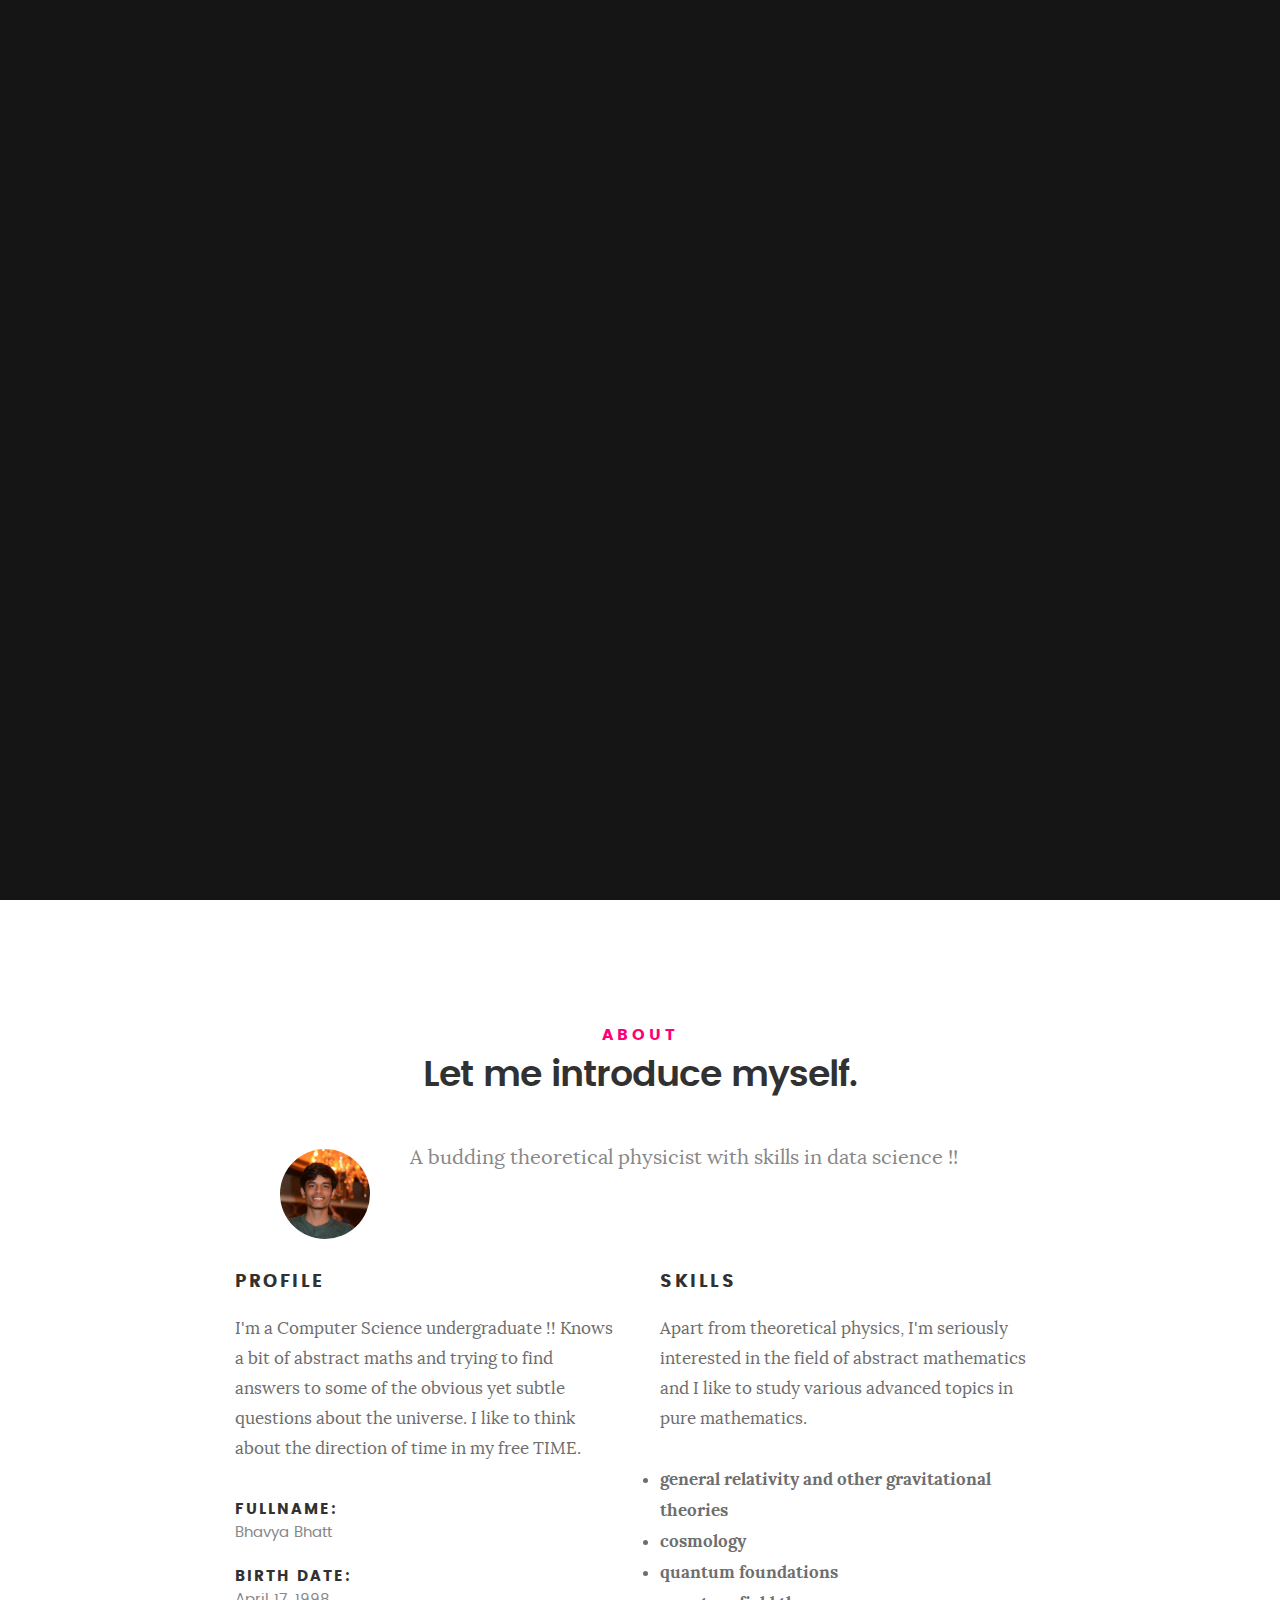
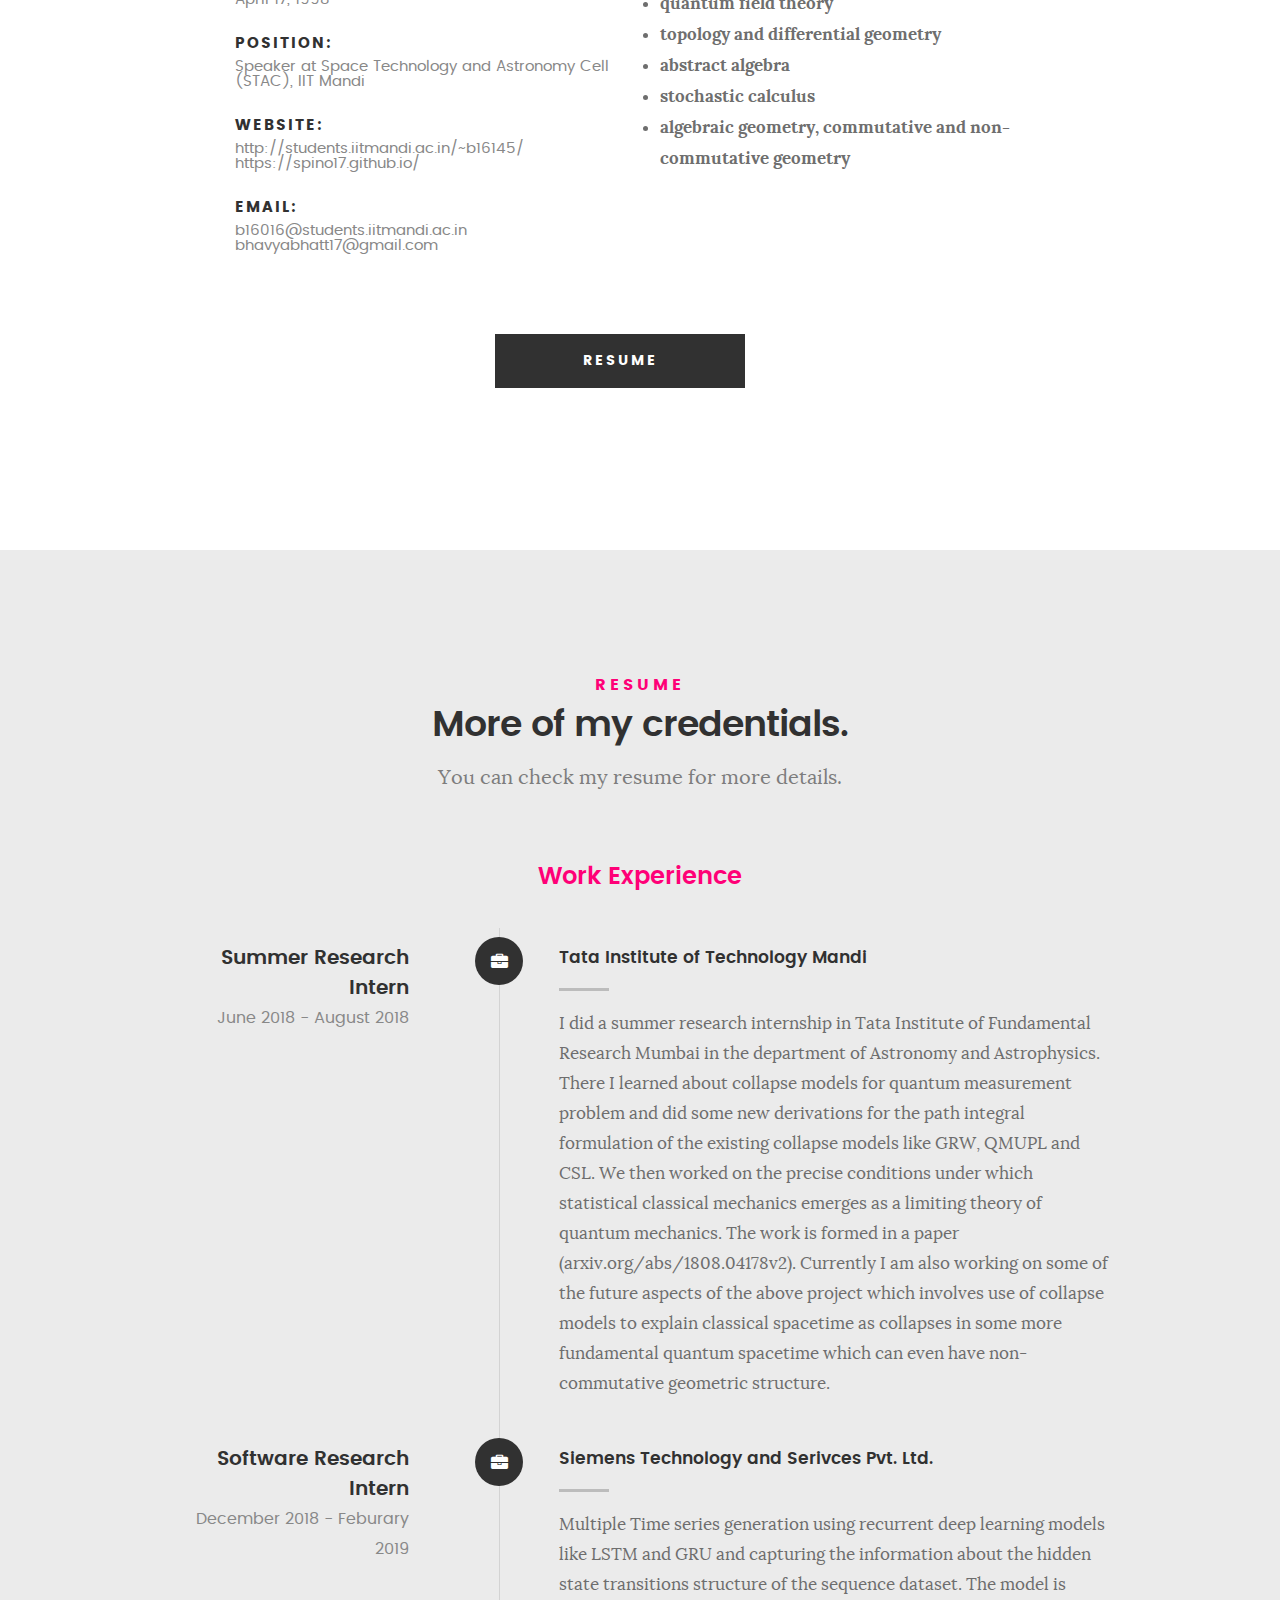
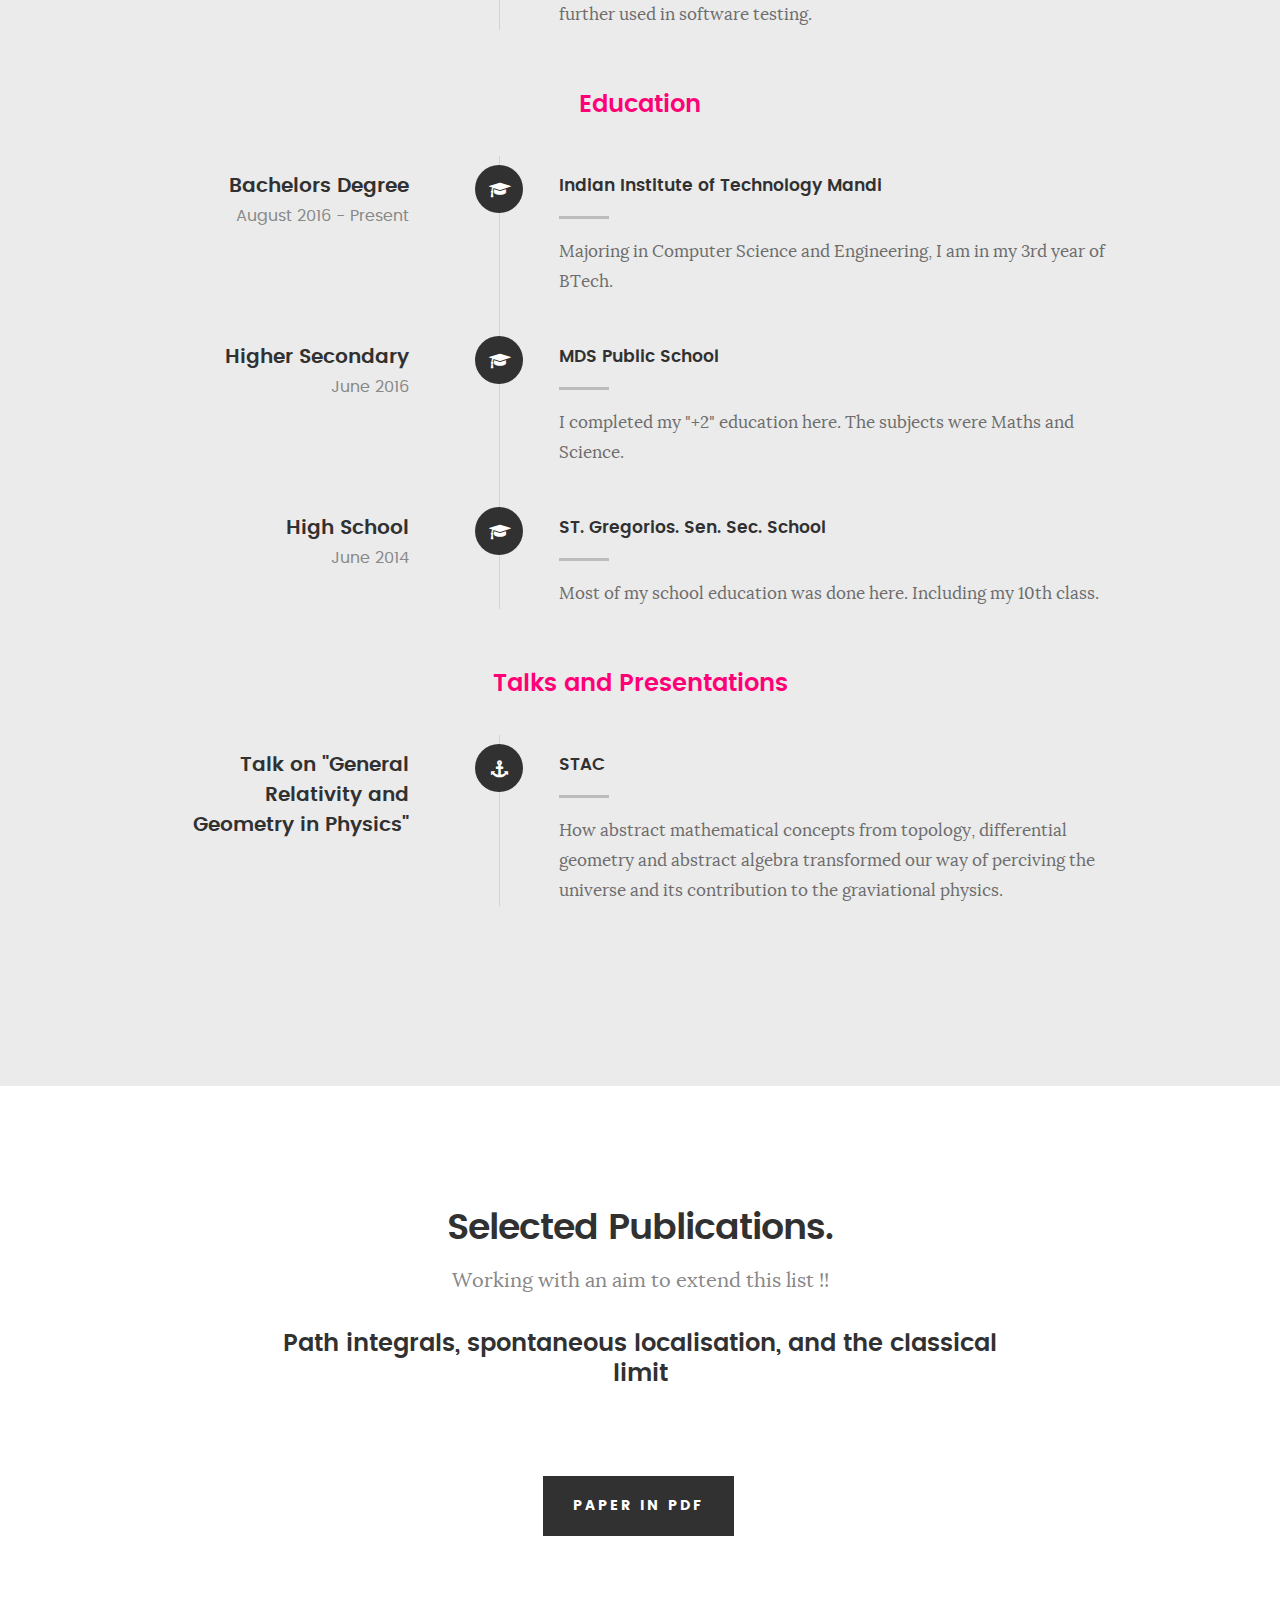
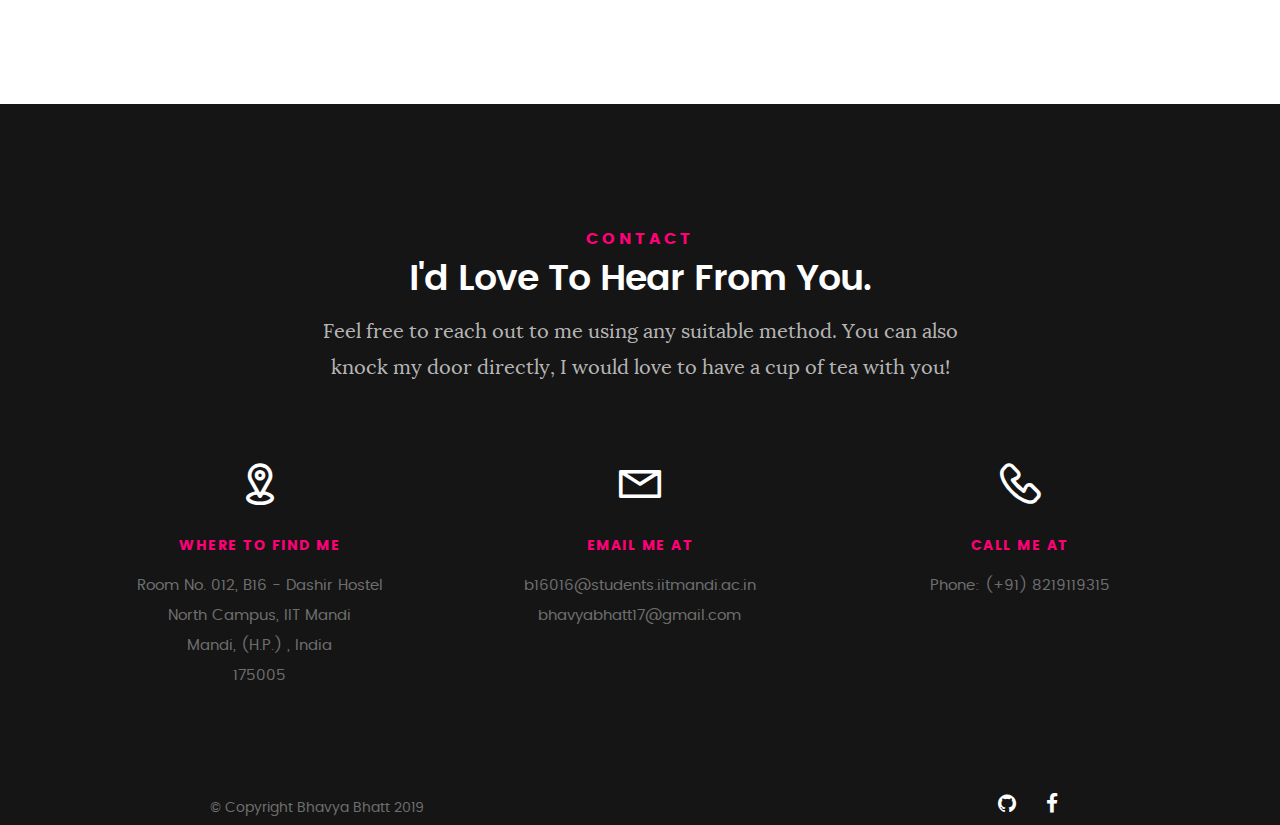
==== commit b068a3a6: "Update index.html" ====
--- a/index.html
+++ b/index.html
@@ -227,7 +227,7 @@
    			<h5>Resume</h5>
    			<h1>More of my credentials.</h1>
 
-   			<p class="lead">You can check my resume for more details, in short this is what I am:	</p>
+   			<p class="lead">You can check my resume for more details.</p>
 
    		</div>
    	</div> <!-- /section-intro-->
@@ -276,43 +276,6 @@
 	   					<p>Multiple Time series generation using recurrent deep learning models like LSTM and GRU and capturing the information about the hidden state transitions structure of the sequence dataset. The model is further used in software testing.</p>
 	   				</div>
 
-	   			</div> <!-- /timeline-block -->
-		<div class="timeline-block">
-
-	   				<div class="timeline-ico">
-	   					<i class="fa fa-briefcase"></i>
-	   				</div>
-
-	   				<div class="timeline-header">
-	   					<h3>Software Research Intern</h3>
-	   					<p>December 2018 - Feburary 2019</p>
-	   				</div>
-
-	   				<div class="timeline-content">
-	   					<h4>Siemens Technology and Serivces Pvt. Ltd.</h4>
-	   					<p>Multiple Time series generation using recurrent deep learning models like LSTM and GRU and capturing the information about the hidden state transitions structure of the sequence dataset. The model is further used in software testing.</p>
-	   				</div>
-
-	   			</div> <!-- /timeline-block -->
-
-
-
-	   		<!-- 	<div class="timeline-block">
-
-	   				<div class="timeline-ico">
-	   					<i class="fa fa-graduation-cap"></i>
-	   				</div>
-
-	   				<div class="timeline-header">
-	   					<h3>Web Designer</h3>
-	   					<p>May 2013 - June 2014</p>
-	   				</div>
-
-	   				<div class="timeline-content">
-	   					<h4>Great Designs Studio</h4>
-	   					<p>Lorem ipsum Occaecat do esse ex et dolor culpa nisi ex in magna consectetur nisi cupidatat laboris esse eiusmod deserunt aute do quis velit esse sed Ut proident cupidatat nulla esse cillum laborum occaecat nostrud sit dolor incididunt amet est occaecat nisi incididunt.</p>
-	   				</div>
- -->
 	   			</div> <!-- /timeline-block -->
 
    			</div> <!-- /timeline-wrap -->
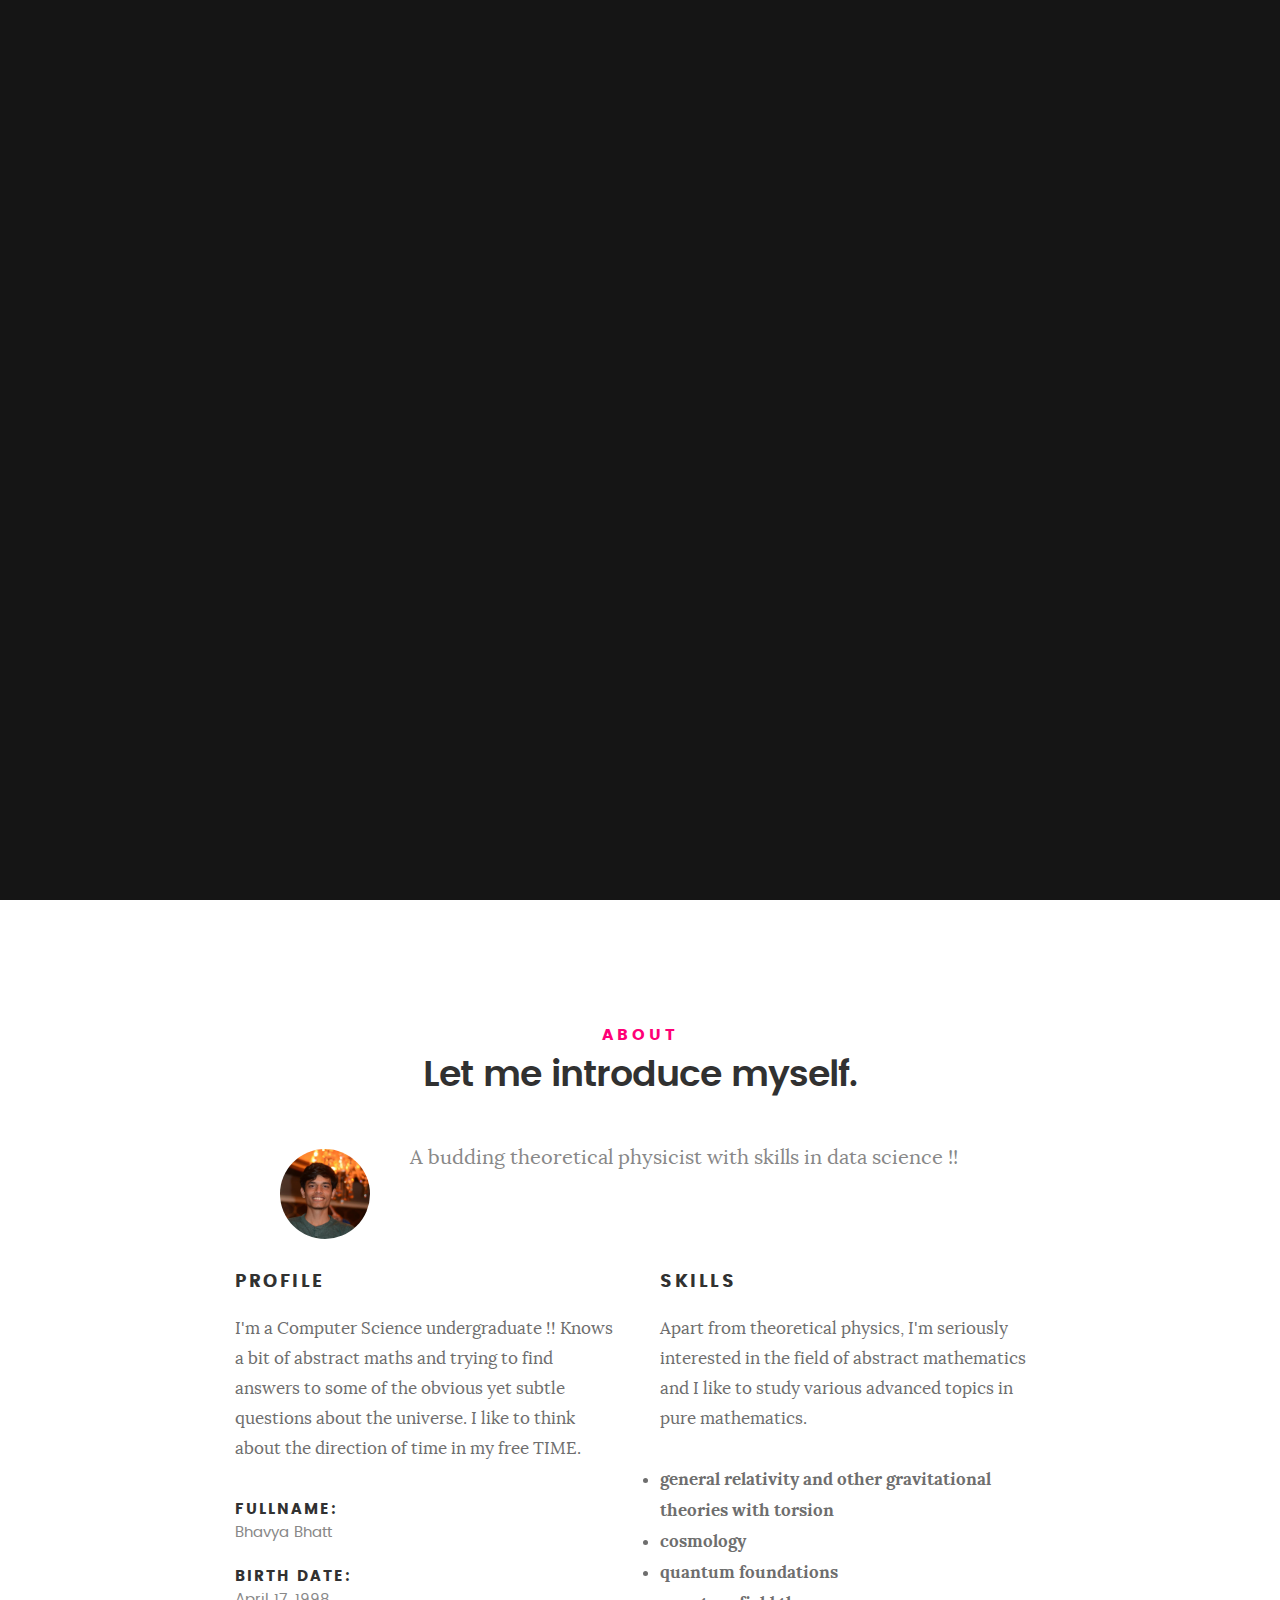
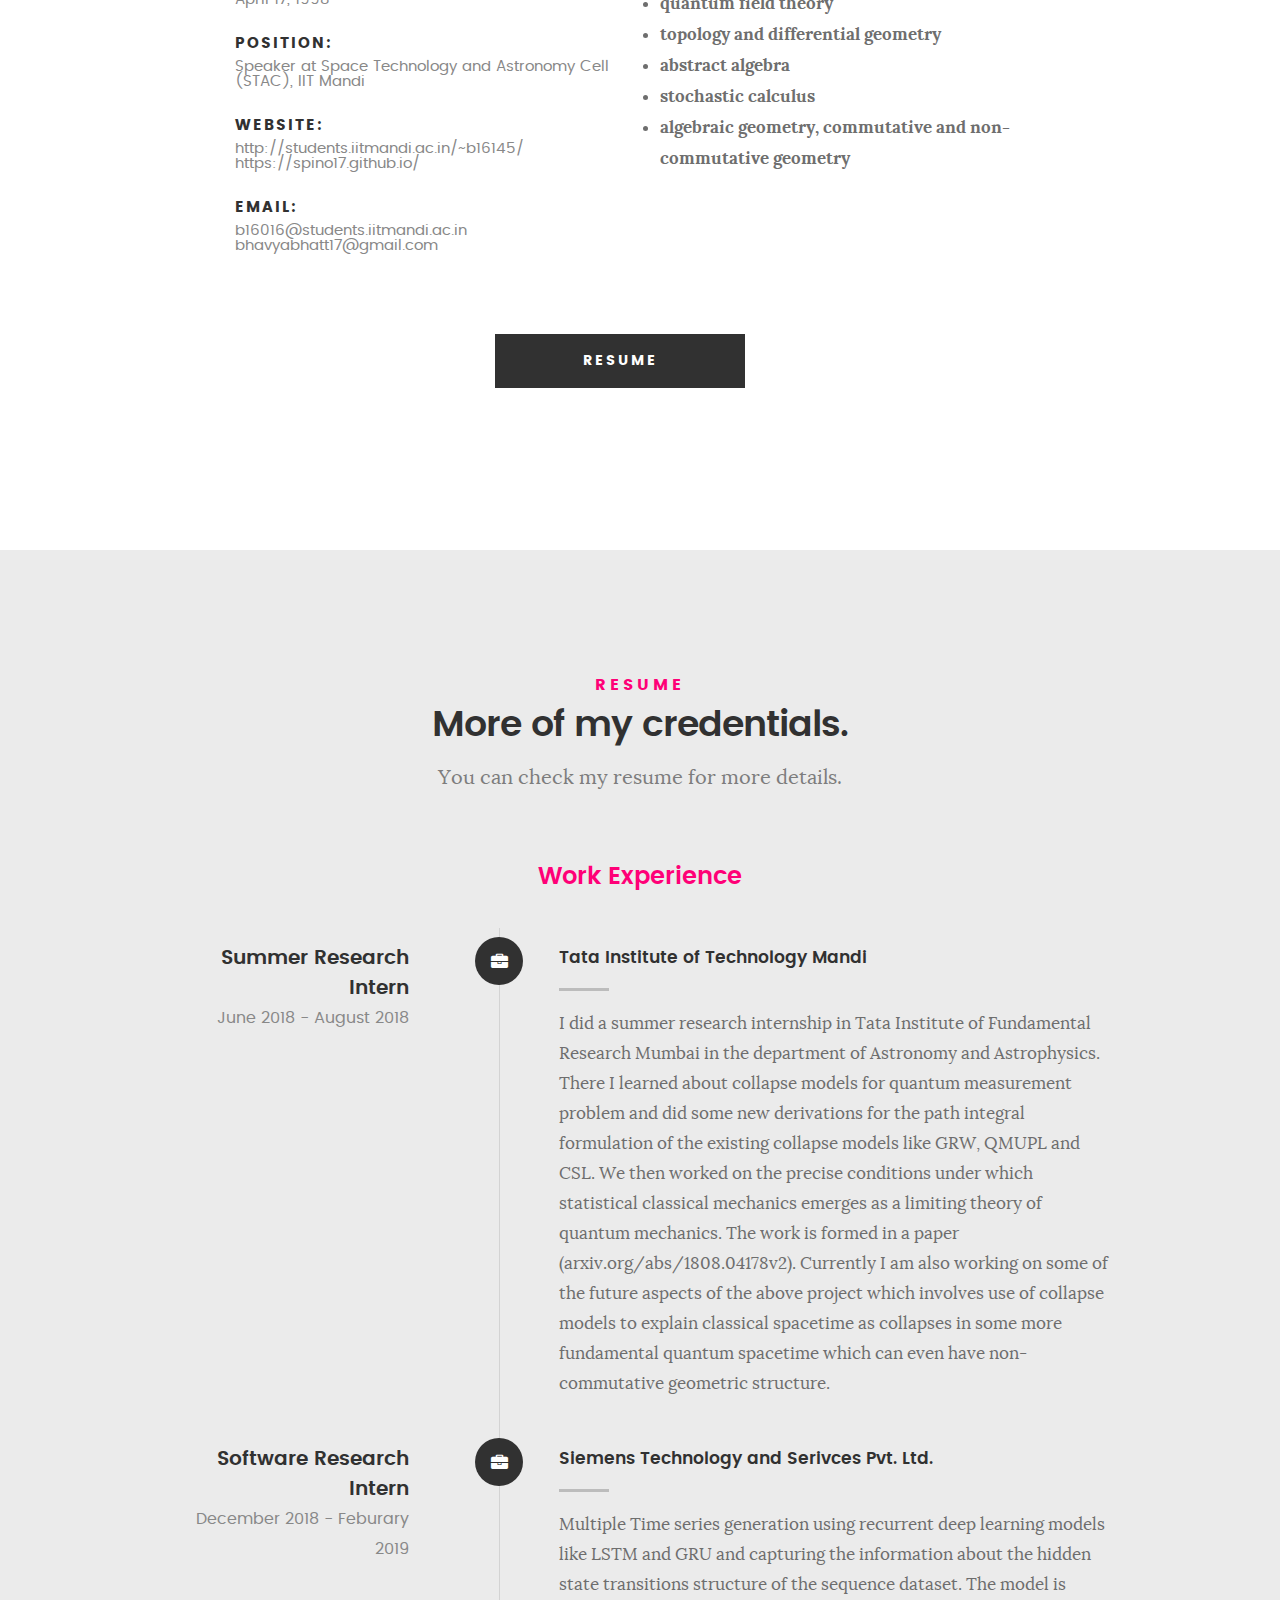
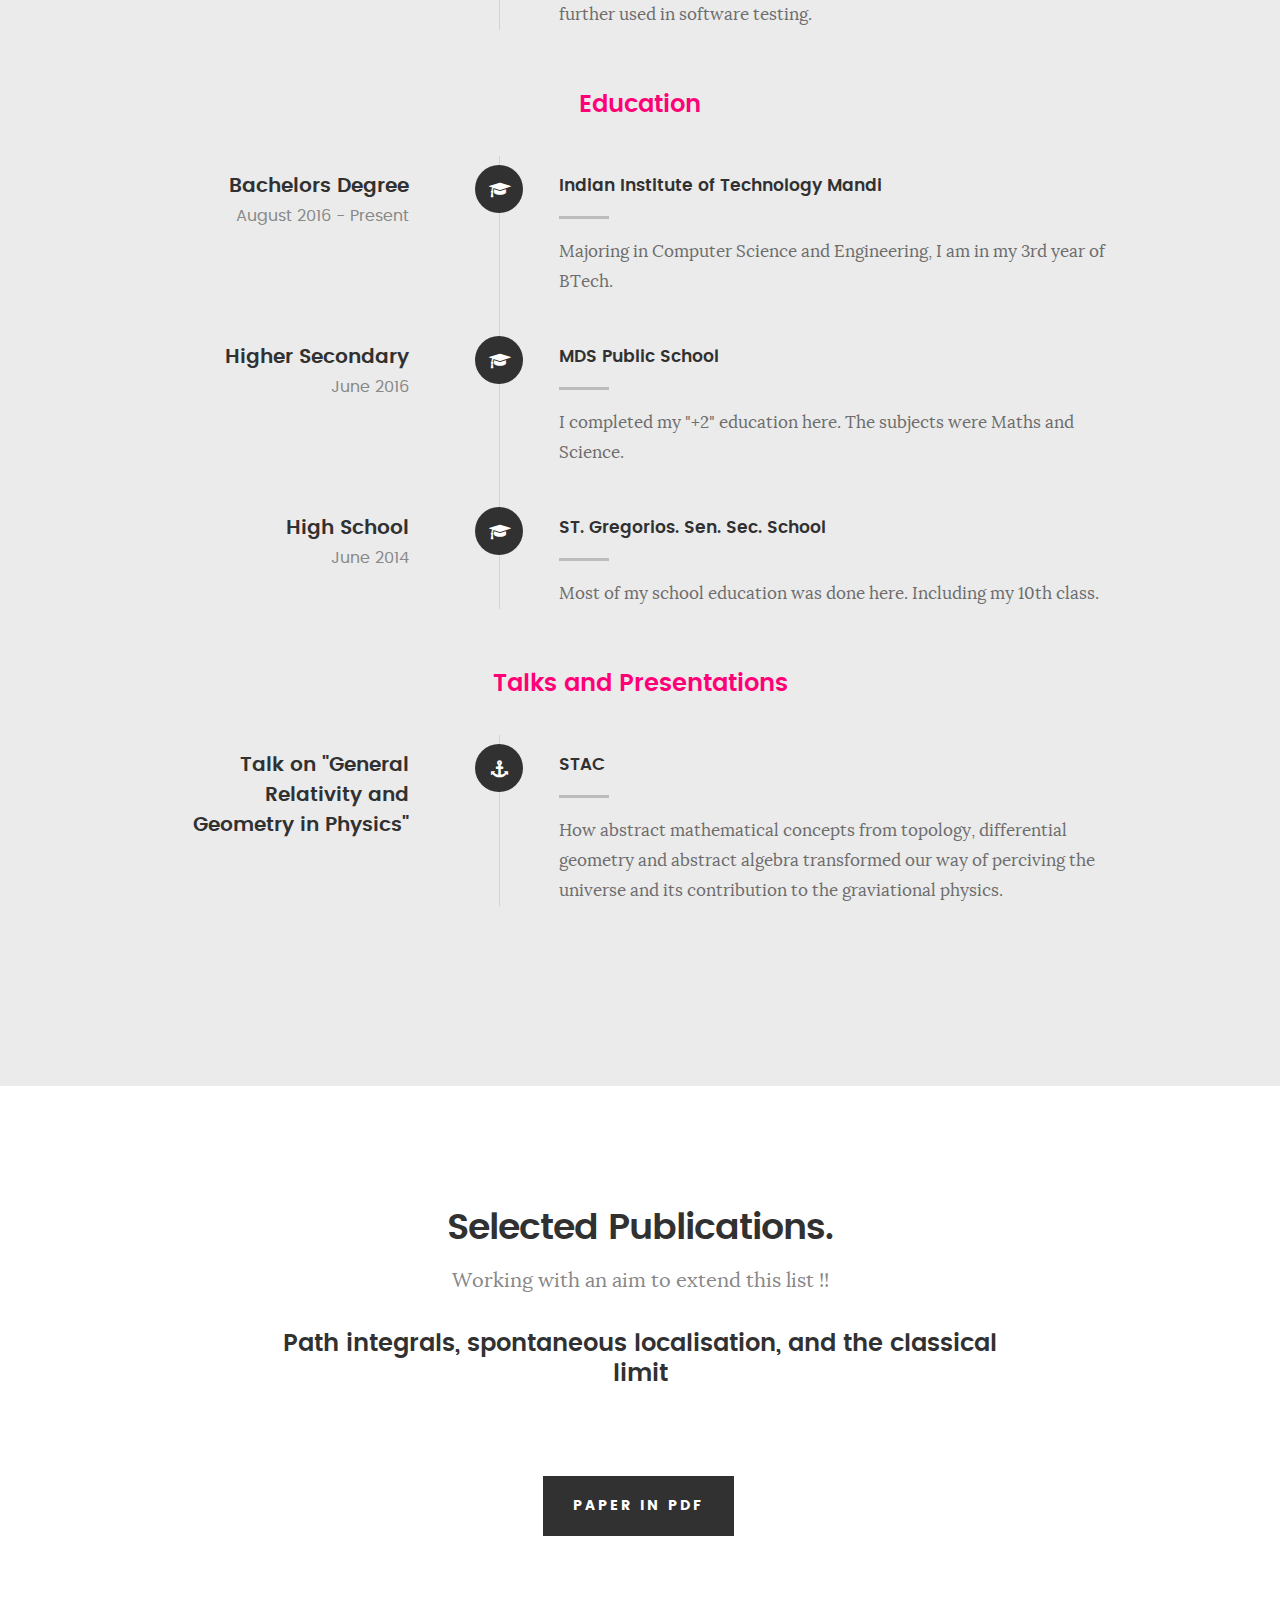
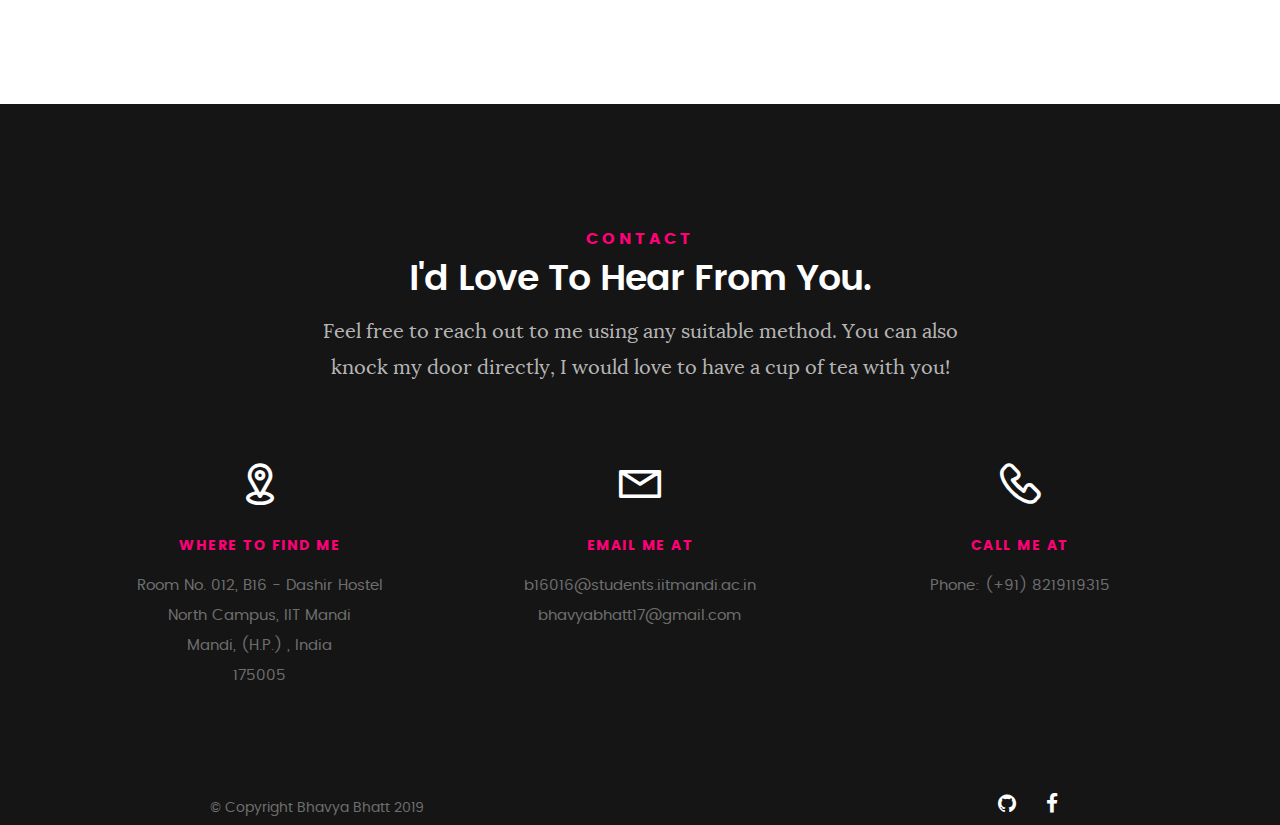
==== commit a5737be6: "Update index.html" ====
--- a/index.html
+++ b/index.html
@@ -178,7 +178,7 @@
    			<p>Apart from theoretical physics, I'm seriously interested in the field of abstract mathematics and I like to study various advanced topics in pure mathematics.</p>
 
 				   <li>
-				   	<strong>general relativity and other gravitational theories</strong>
+				   	<strong>general relativity and other gravitational theories with torsion</strong>
 				   </li>
 				   <li>
 				   	<strong>cosmology</strong>
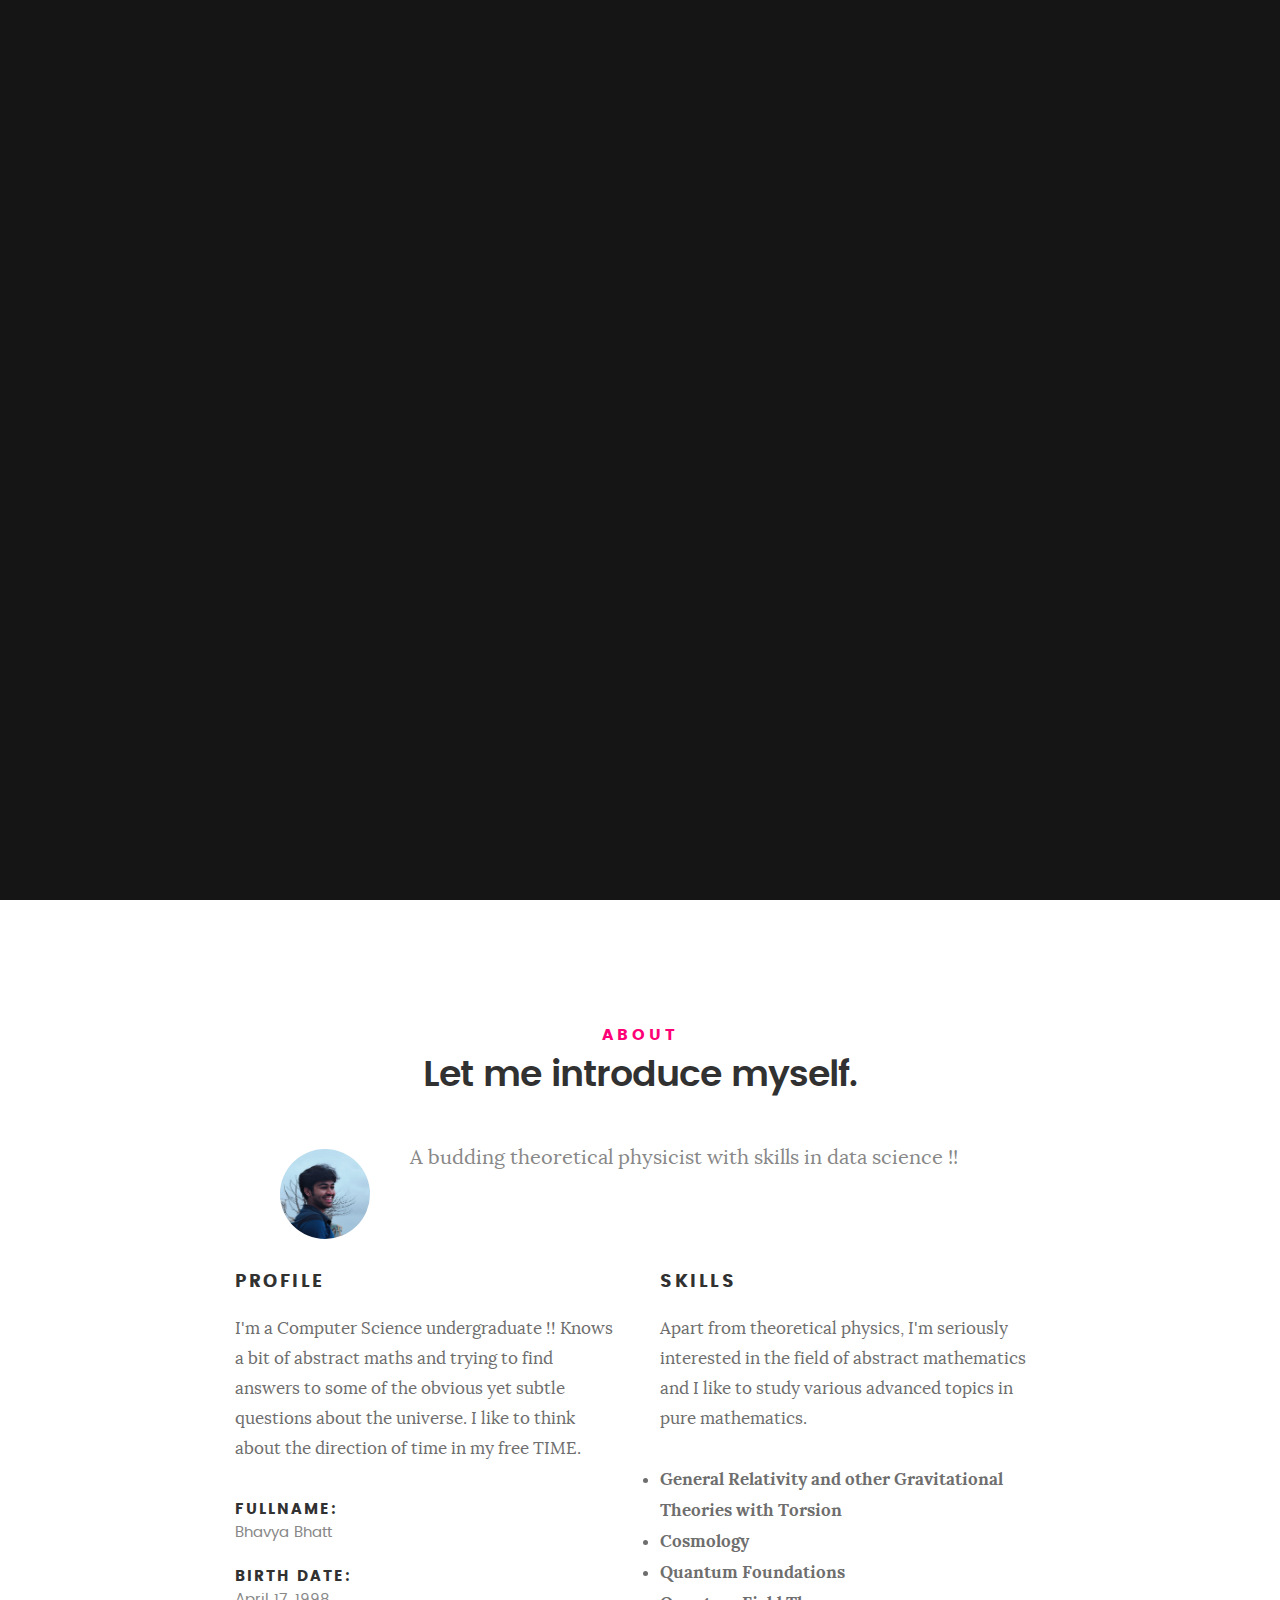
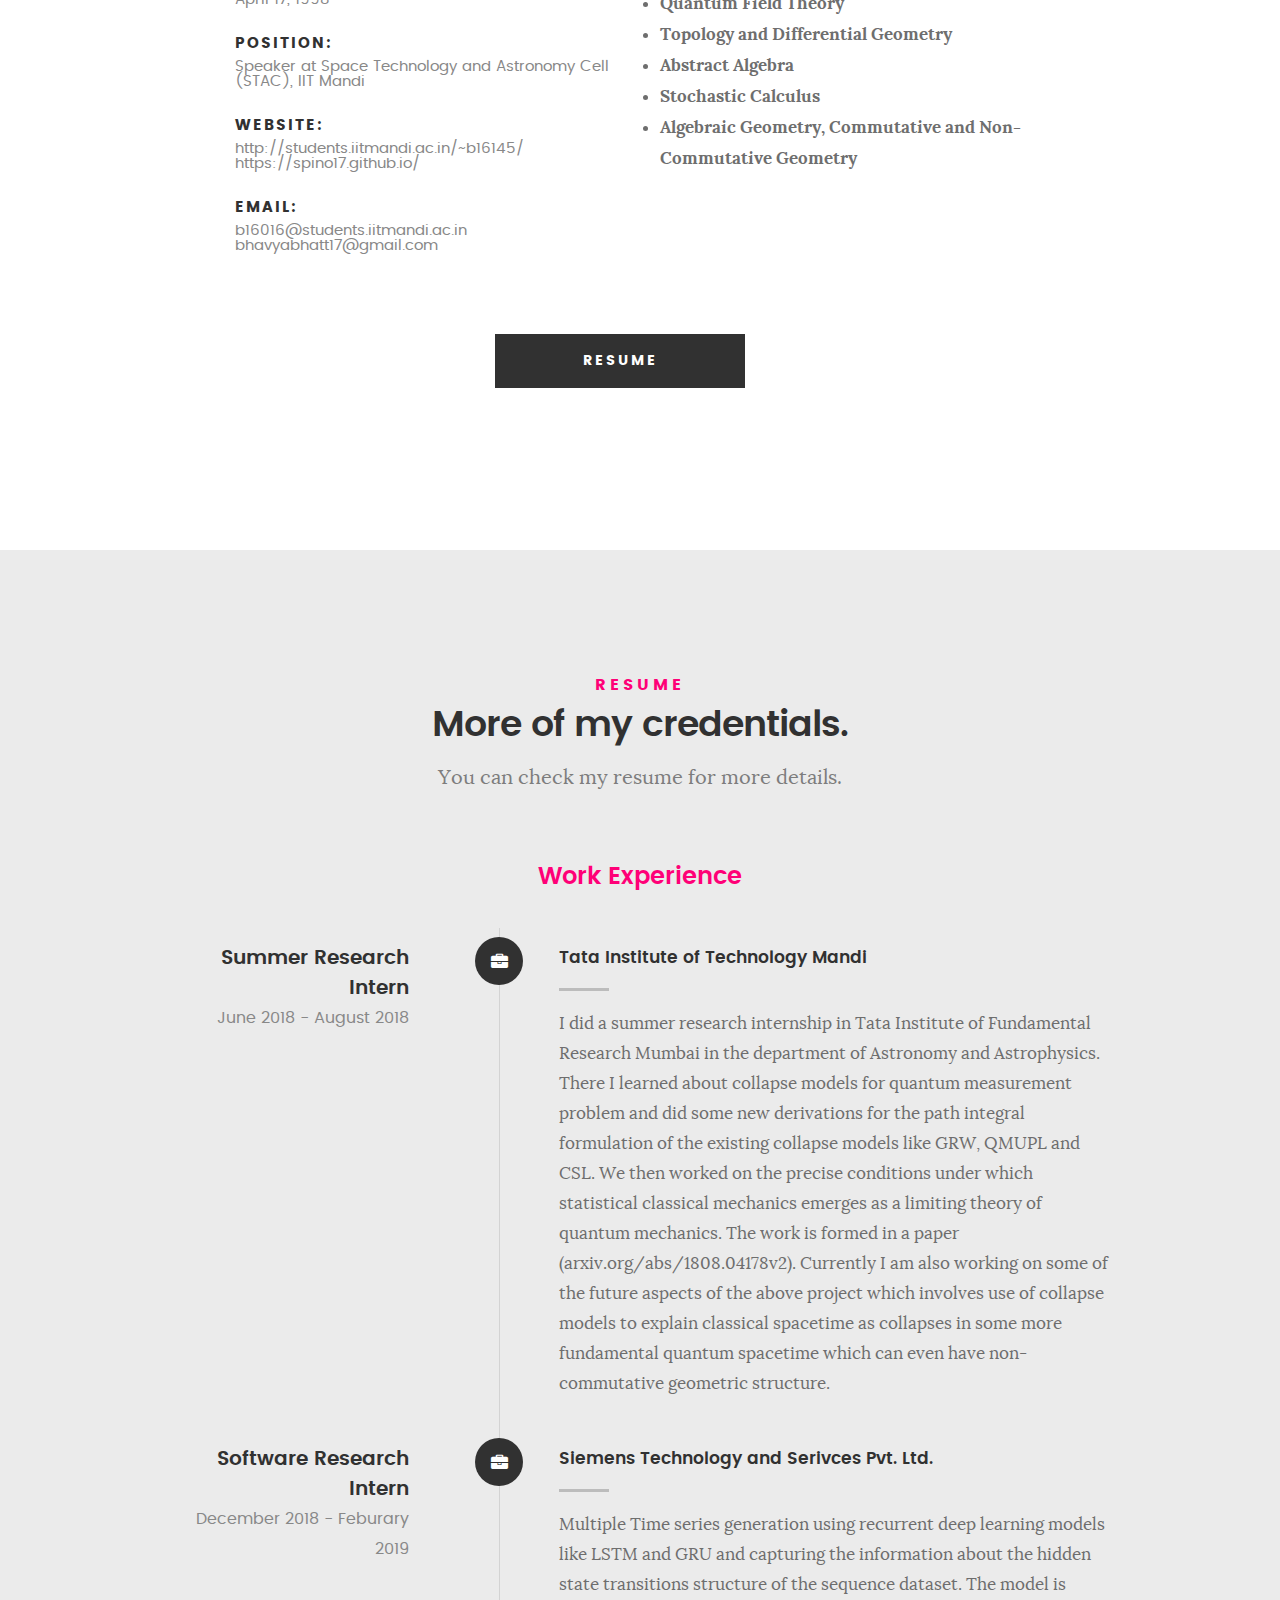
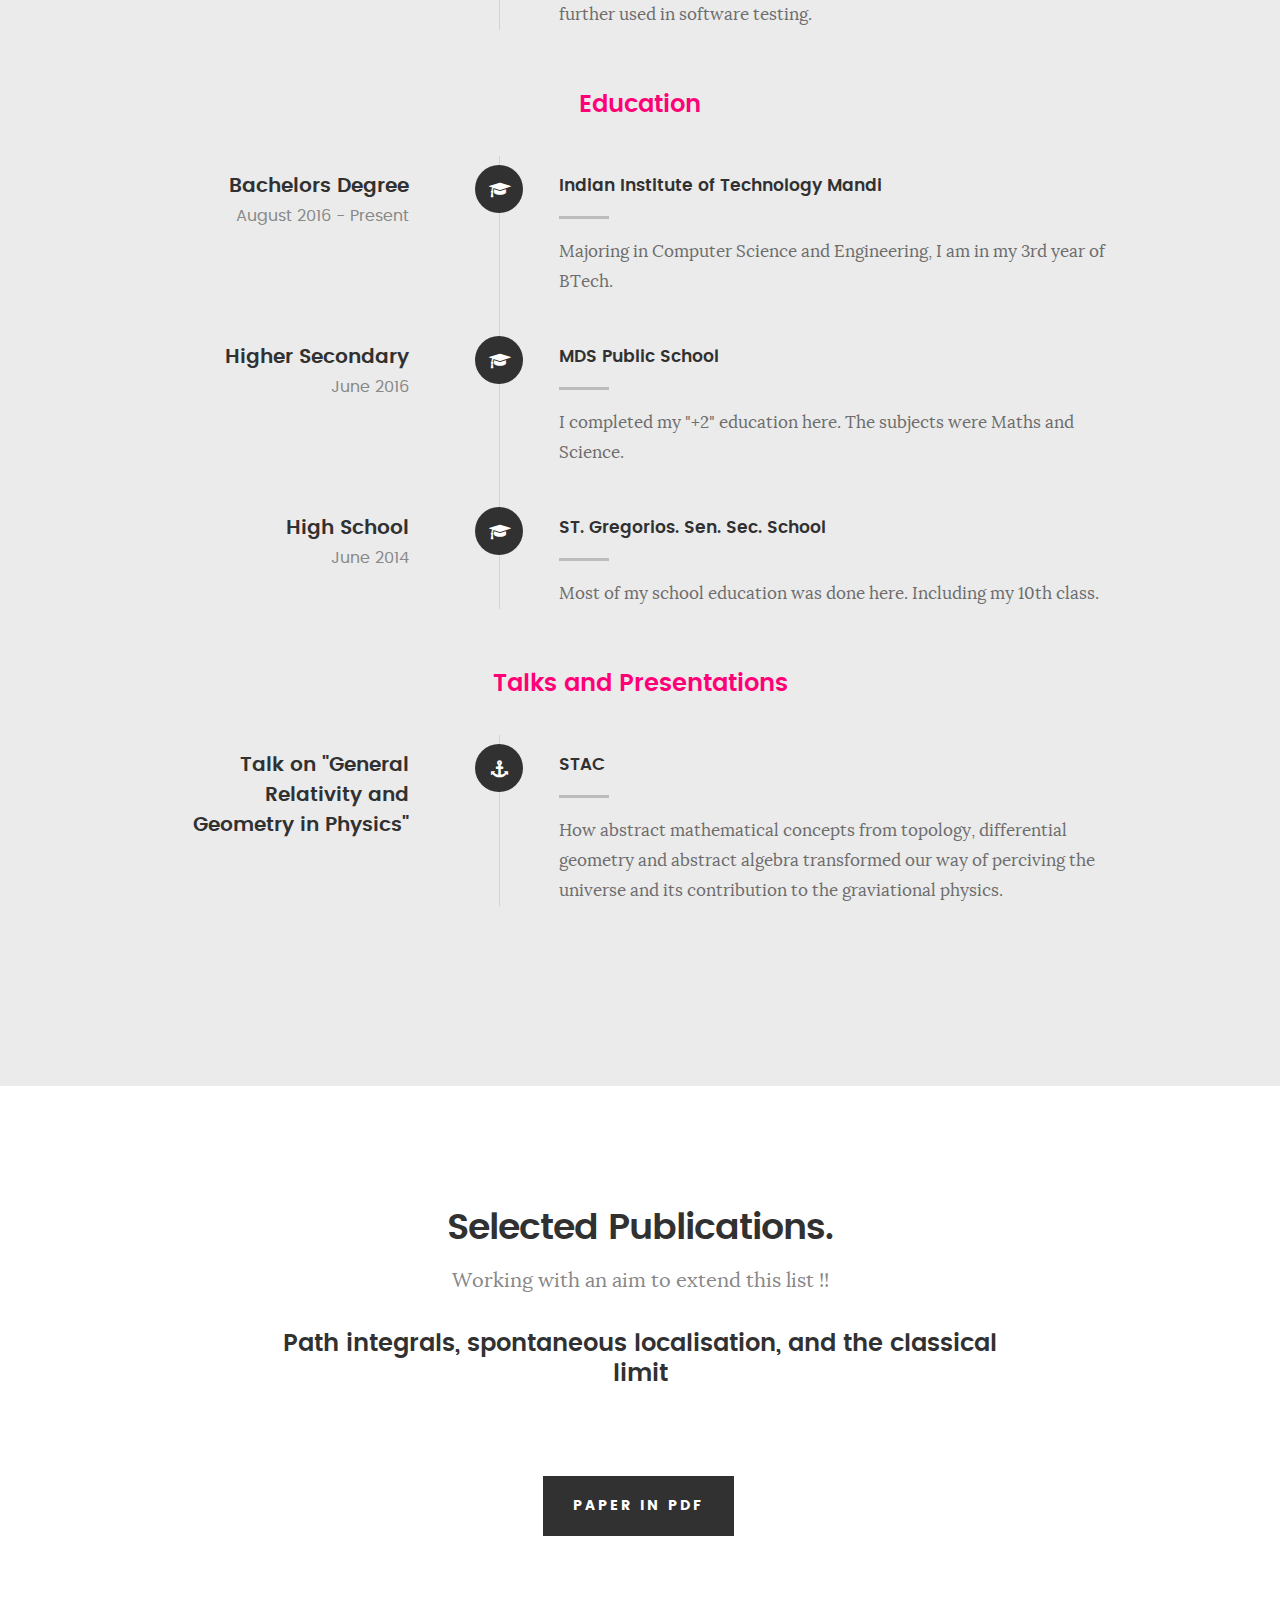
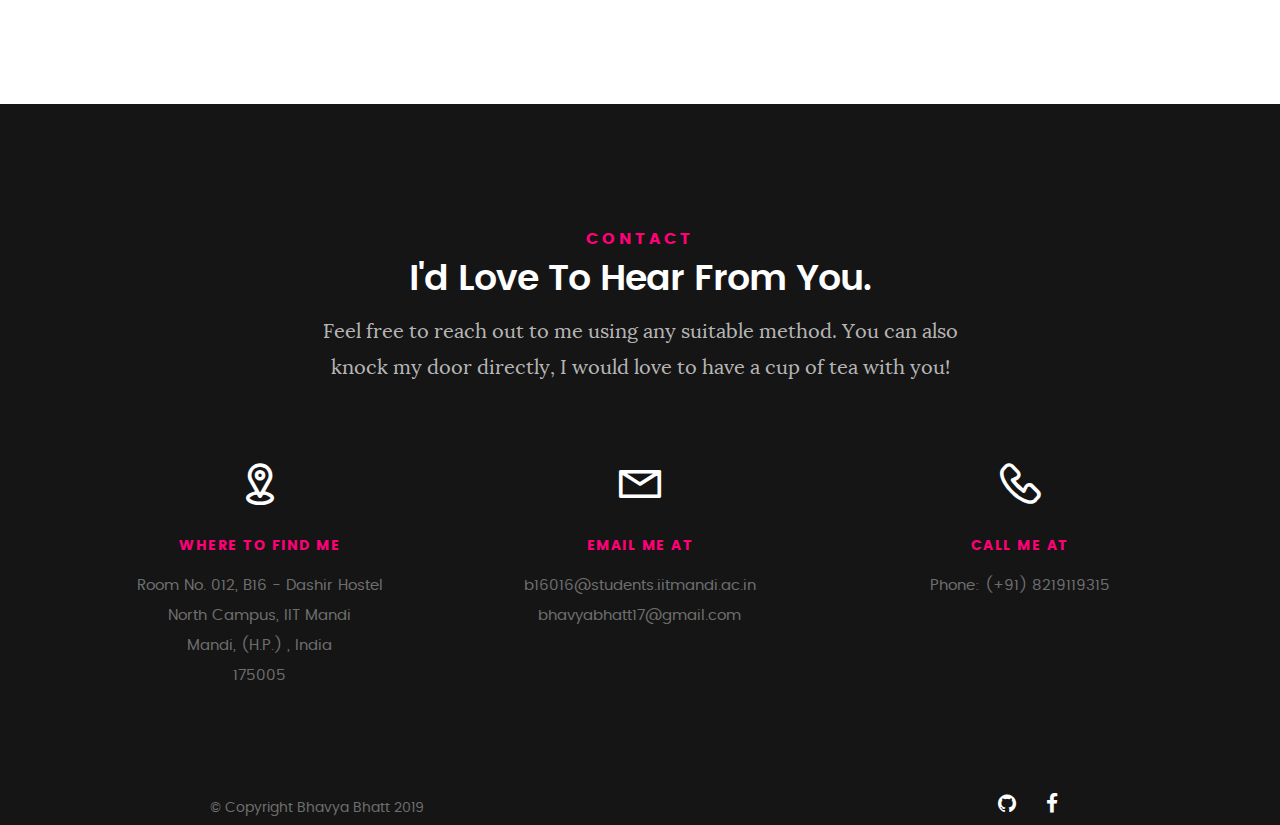
==== commit b611cf17: "Update index.html" ====
--- a/index.html
+++ b/index.html
@@ -178,28 +178,28 @@
    			<p>Apart from theoretical physics, I'm seriously interested in the field of abstract mathematics and I like to study various advanced topics in pure mathematics.</p>
 
 				   <li>
-				   	<strong>general relativity and other gravitational theories with torsion</strong>
+				   	<strong>General Relativity and other Gravitational Theories with Torsion</strong>
 				   </li>
 				   <li>
-				   	<strong>cosmology</strong>
+				   	<strong>Cosmology</strong>
 				   </li>
 				   <li>
-				   	<strong>quantum foundations</strong>
+				   	<strong>Quantum Foundations</strong>
 				   </li>
 				   <li>
-				   	<strong>quantum field theory</strong>
+				   	<strong>Quantum Field Theory</strong>
 				   </li>
 				   <li>
-				   	<strong>topology and differential geometry</strong>
+				   	<strong>Topology and Differential Geometry</strong>
 				   </li>
 			           <li>
-				   	<strong>abstract algebra</strong>
+				   	<strong>Abstract Algebra</strong>
 				   </li>
 			           <li>
-				   	<strong>stochastic calculus</strong>
+				   	<strong>Stochastic Calculus</strong>
 				   </li>
                                    <li>
-				   	<strong>algebraic geometry, commutative and non-commutative geometry</strong>
+				   	<strong>Algebraic Geometry, Commutative and Non-Commutative Geometry</strong>
 				   </li>
 
 				</ul> <!-- /skill-bars -->
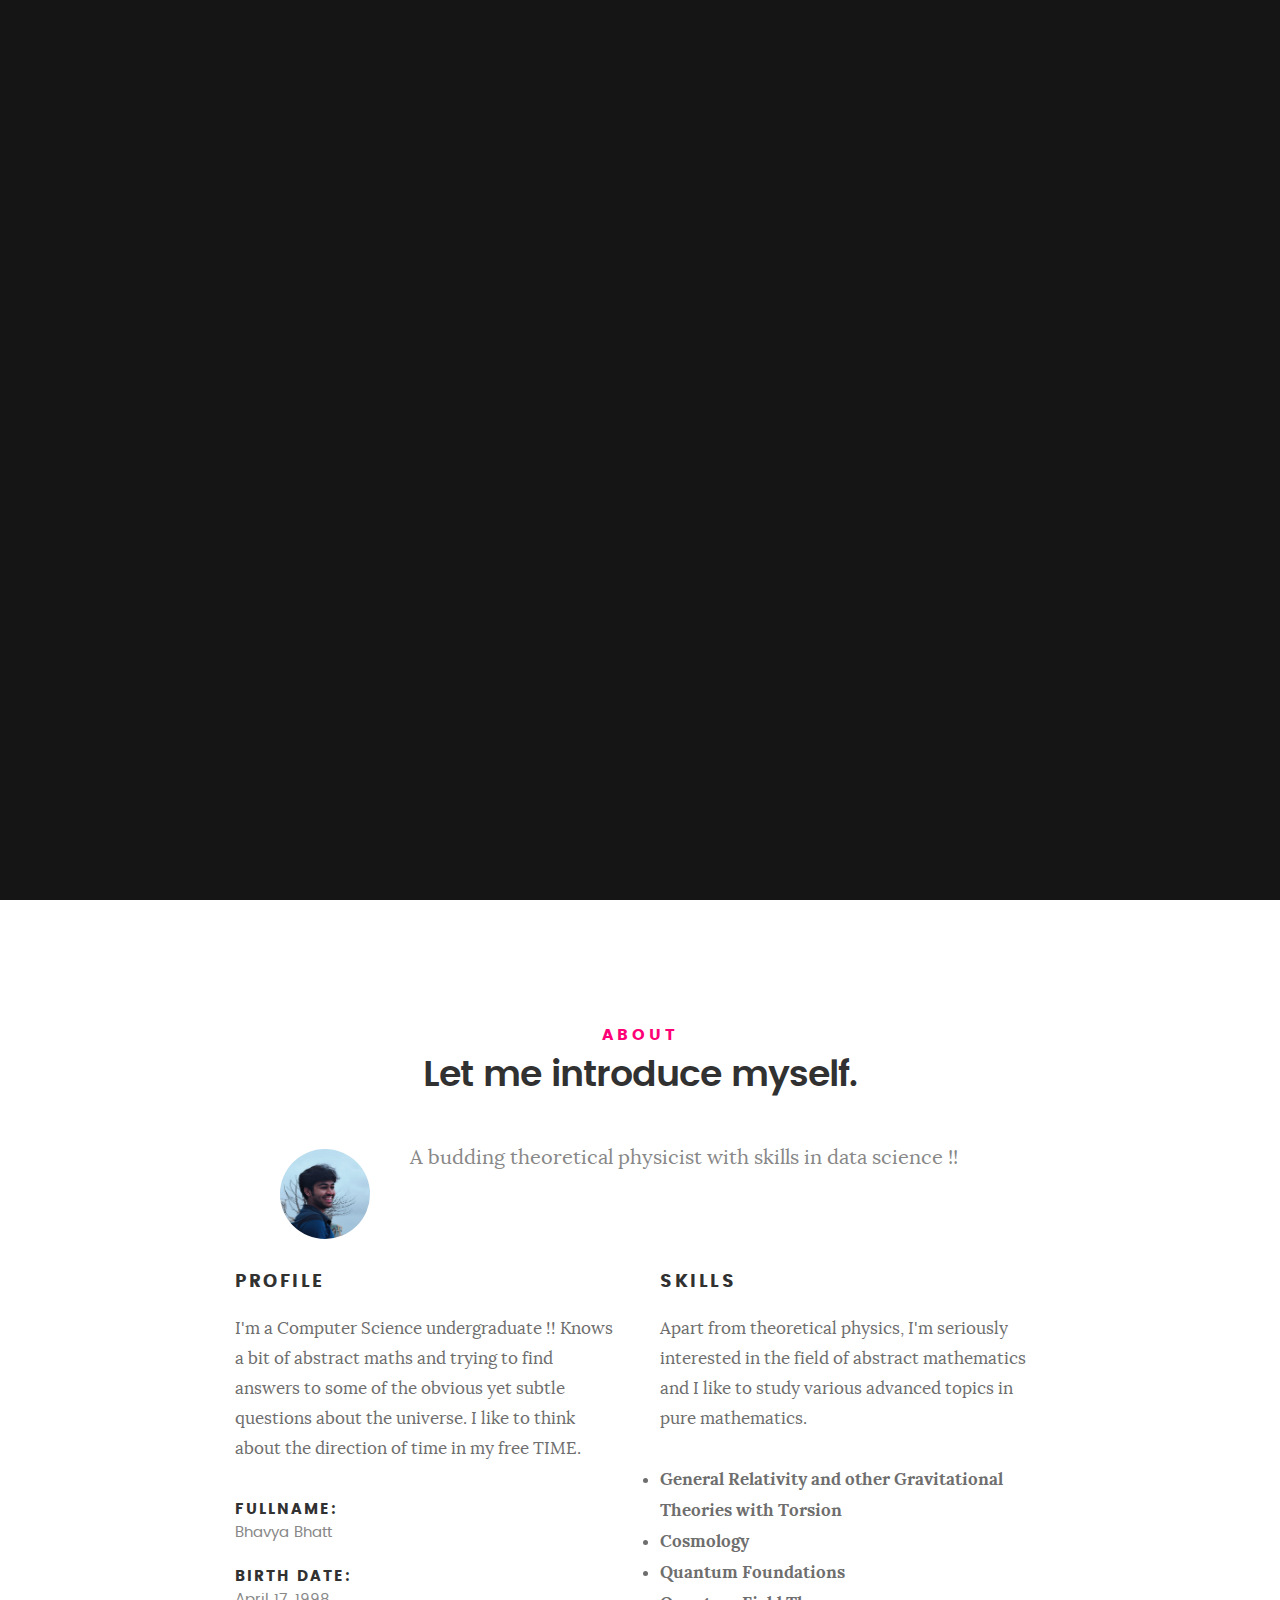
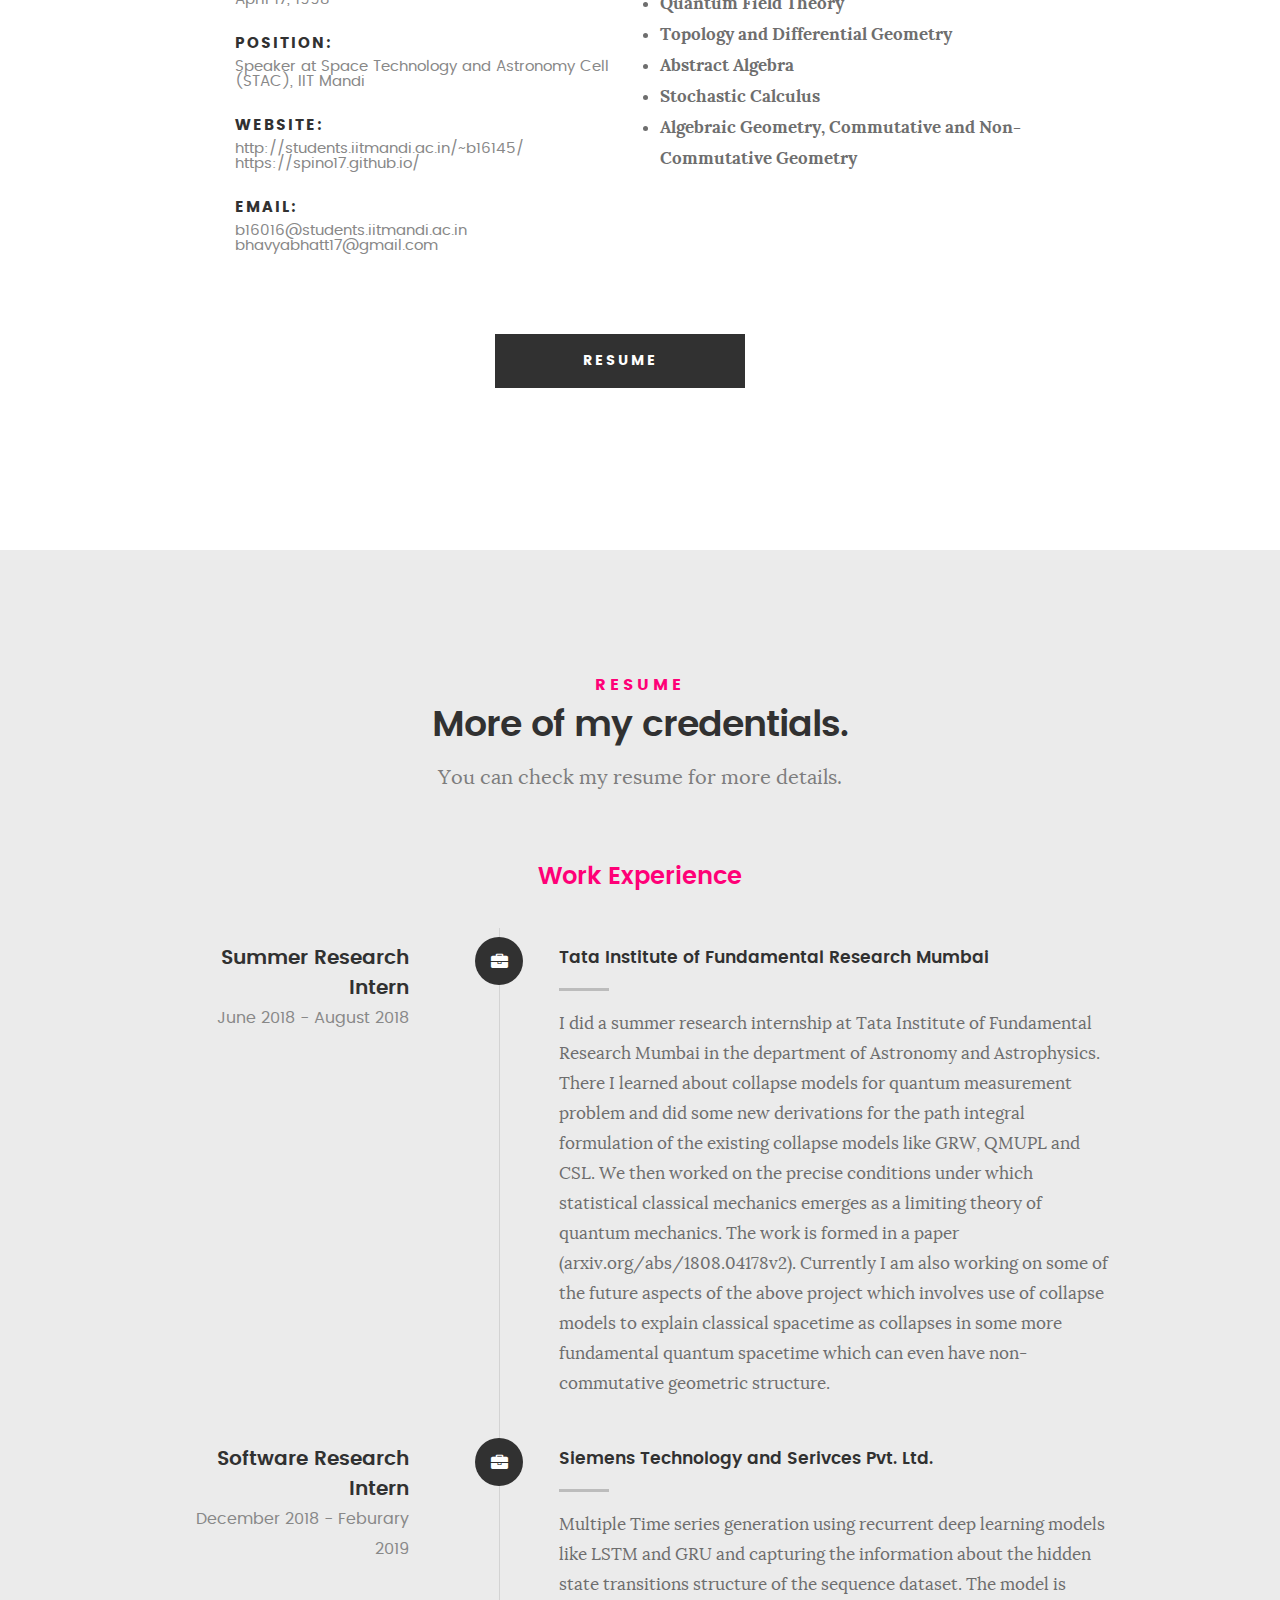
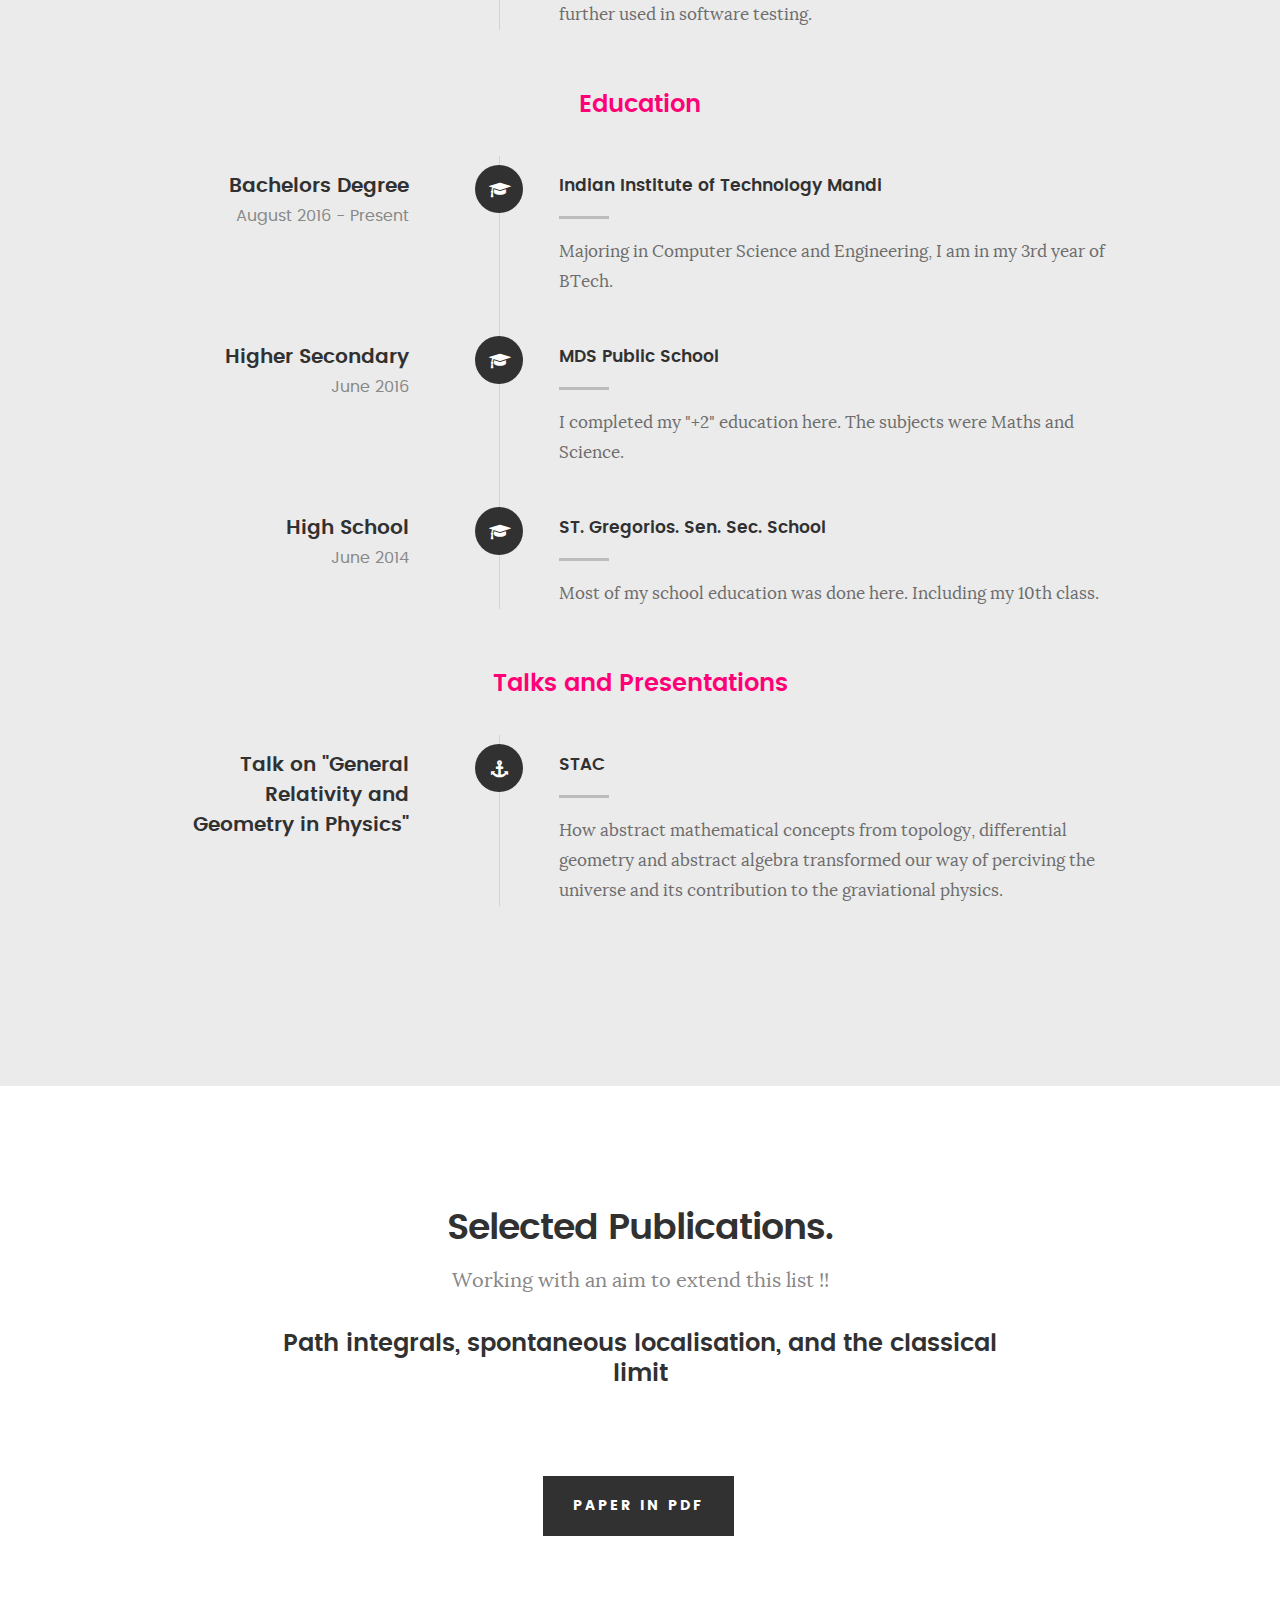
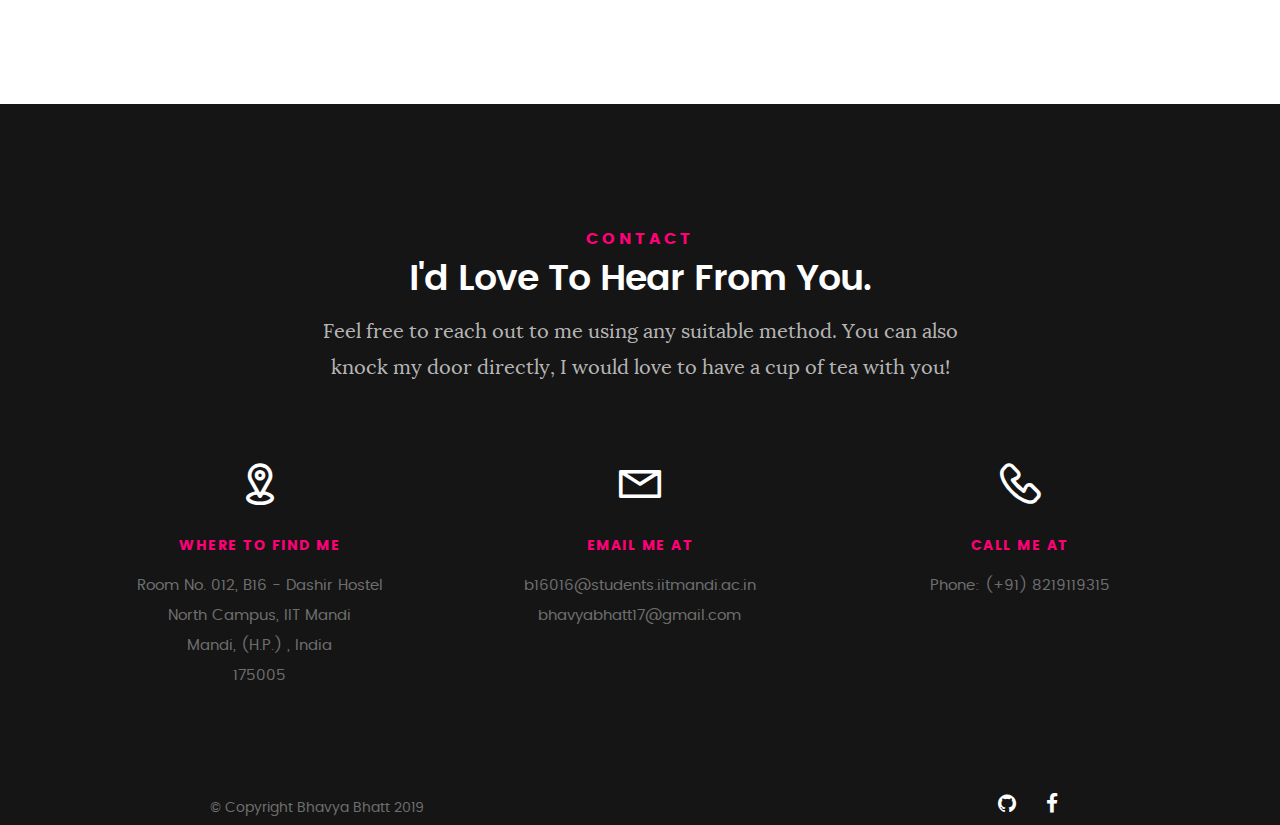
==== commit 5fd249d3: "Update index.html" ====
--- a/index.html
+++ b/index.html
@@ -255,8 +255,8 @@
       </div>
 
       <div class="timeline-content">
-        <h4>Tata Institute of Technology Mandi</h4>
-        <p>I did a summer research internship in Tata Institute of Fundamental Research Mumbai in the department of Astronomy and Astrophysics. There I learned about collapse models for quantum measurement problem and did some new derivations for the path integral formulation of the existing collapse models like GRW, QMUPL and CSL. We then worked on the precise conditions under which statistical classical mechanics emerges as a limiting theory of quantum mechanics. The work is formed in a paper (arxiv.org/abs/1808.04178v2). Currently I am also working on some of the future aspects of the above project which involves use of collapse models to explain classical spacetime as collapses in some more fundamental quantum spacetime which can even have non-commutative geometric structure.</p>
+        <h4>Tata Institute of Fundamental Research Mumbai</h4>
+        <p>I did a summer research internship at Tata Institute of Fundamental Research Mumbai in the department of Astronomy and Astrophysics. There I learned about collapse models for quantum measurement problem and did some new derivations for the path integral formulation of the existing collapse models like GRW, QMUPL and CSL. We then worked on the precise conditions under which statistical classical mechanics emerges as a limiting theory of quantum mechanics. The work is formed in a paper (arxiv.org/abs/1808.04178v2). Currently I am also working on some of the future aspects of the above project which involves use of collapse models to explain classical spacetime as collapses in some more fundamental quantum spacetime which can even have non-commutative geometric structure.</p>
       </div>
 
     </div> <!-- /timeline-block -->
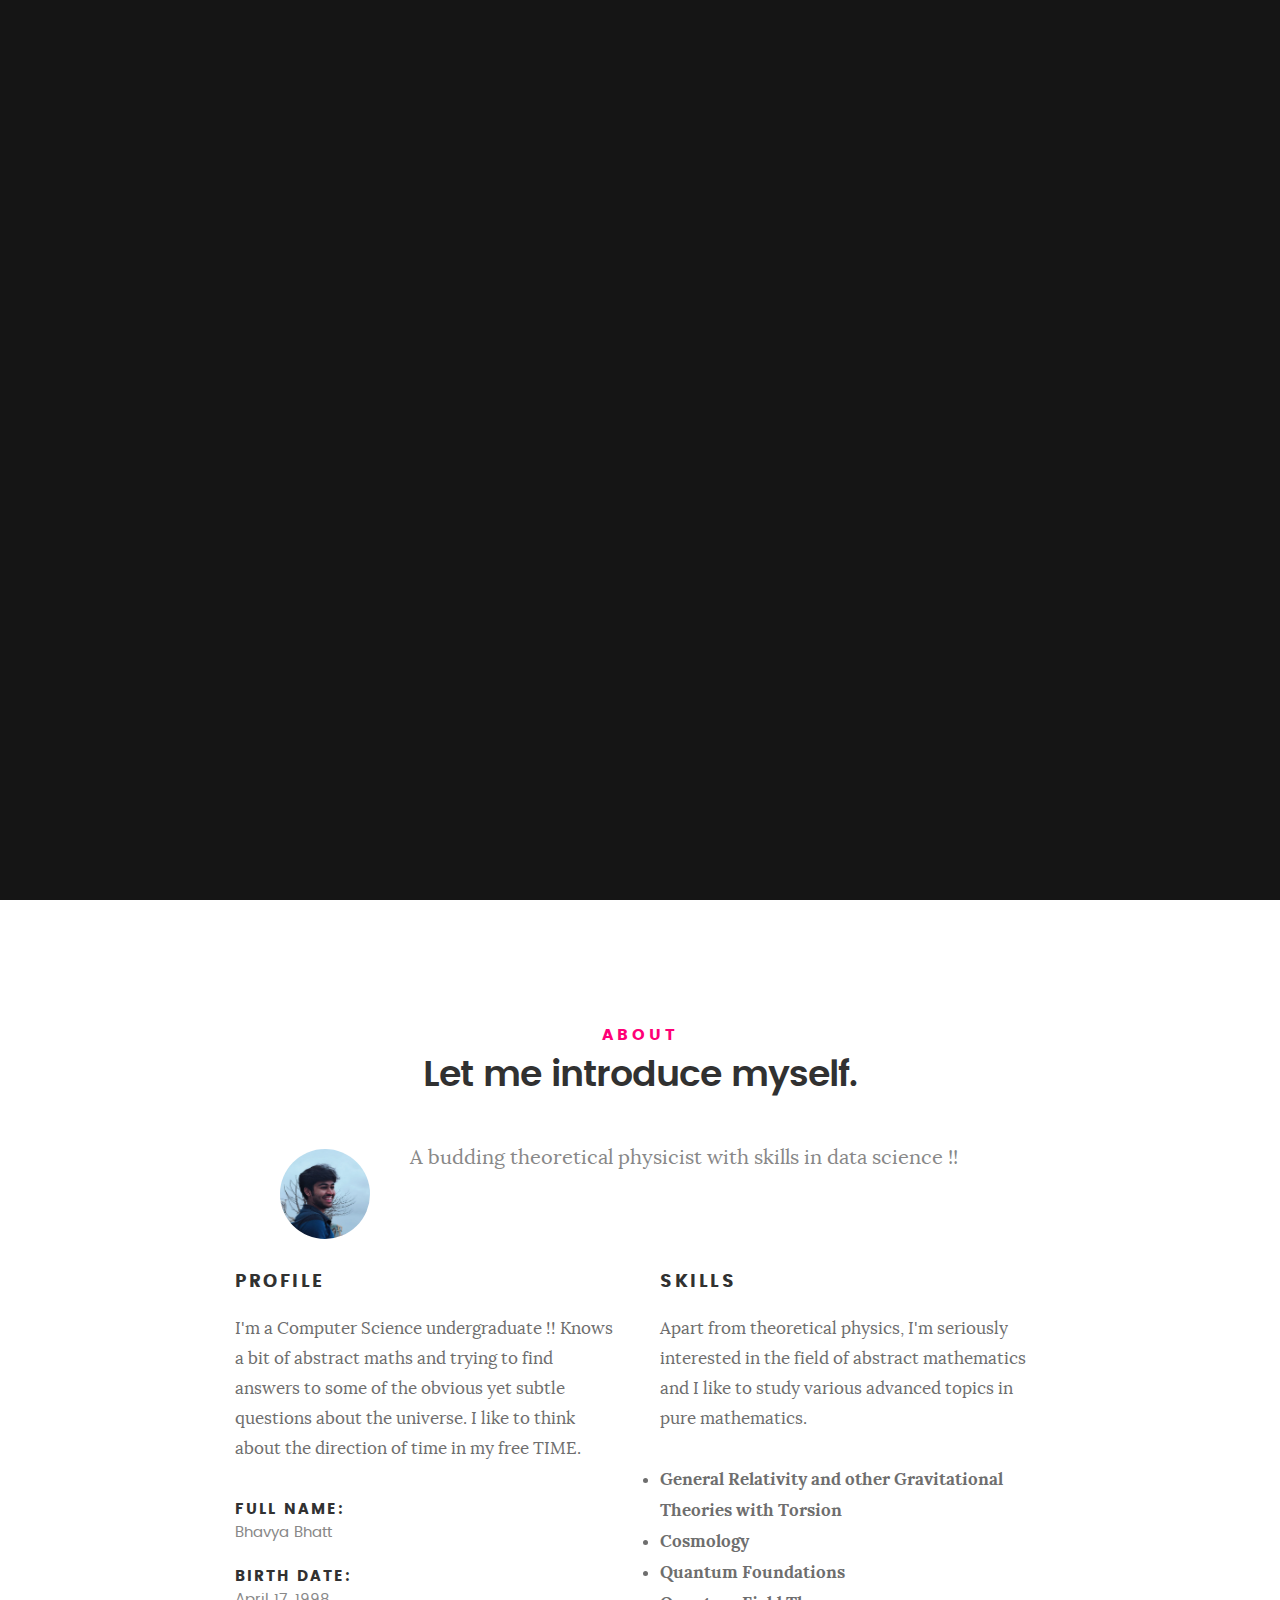
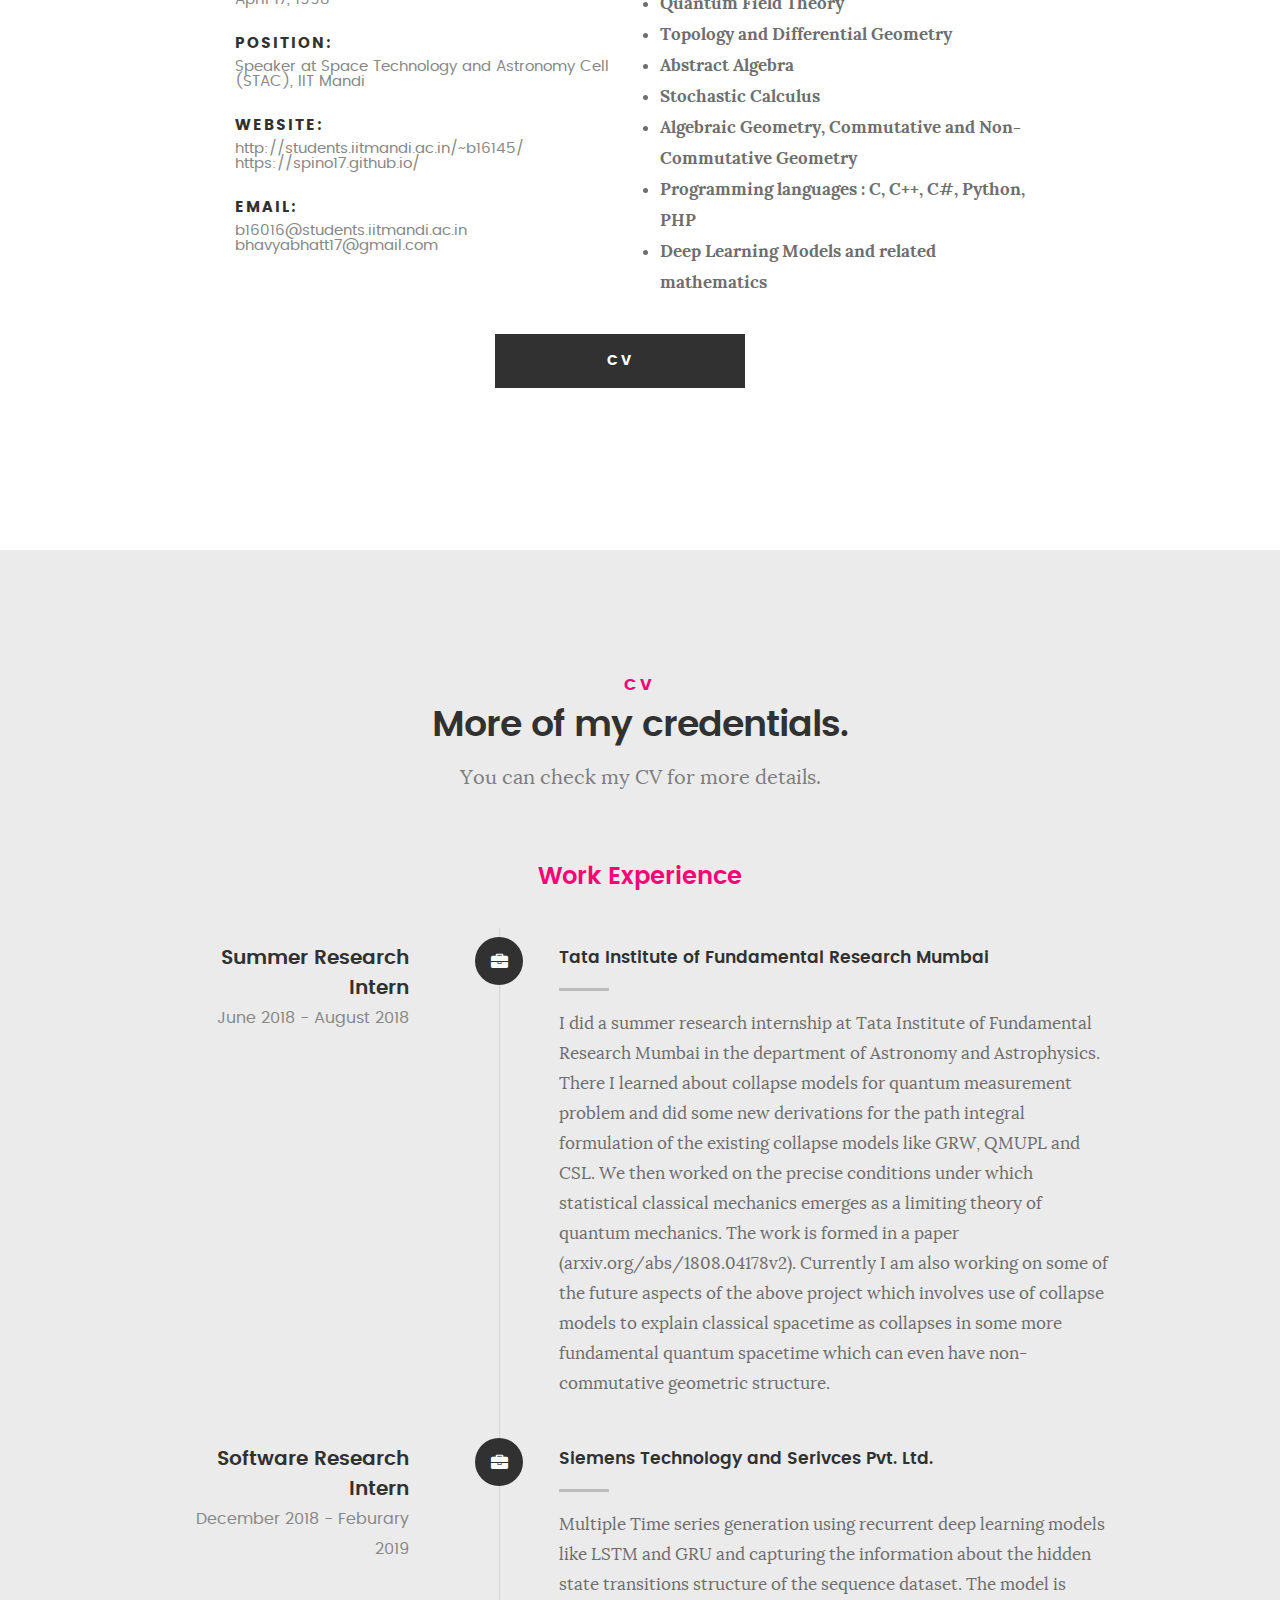
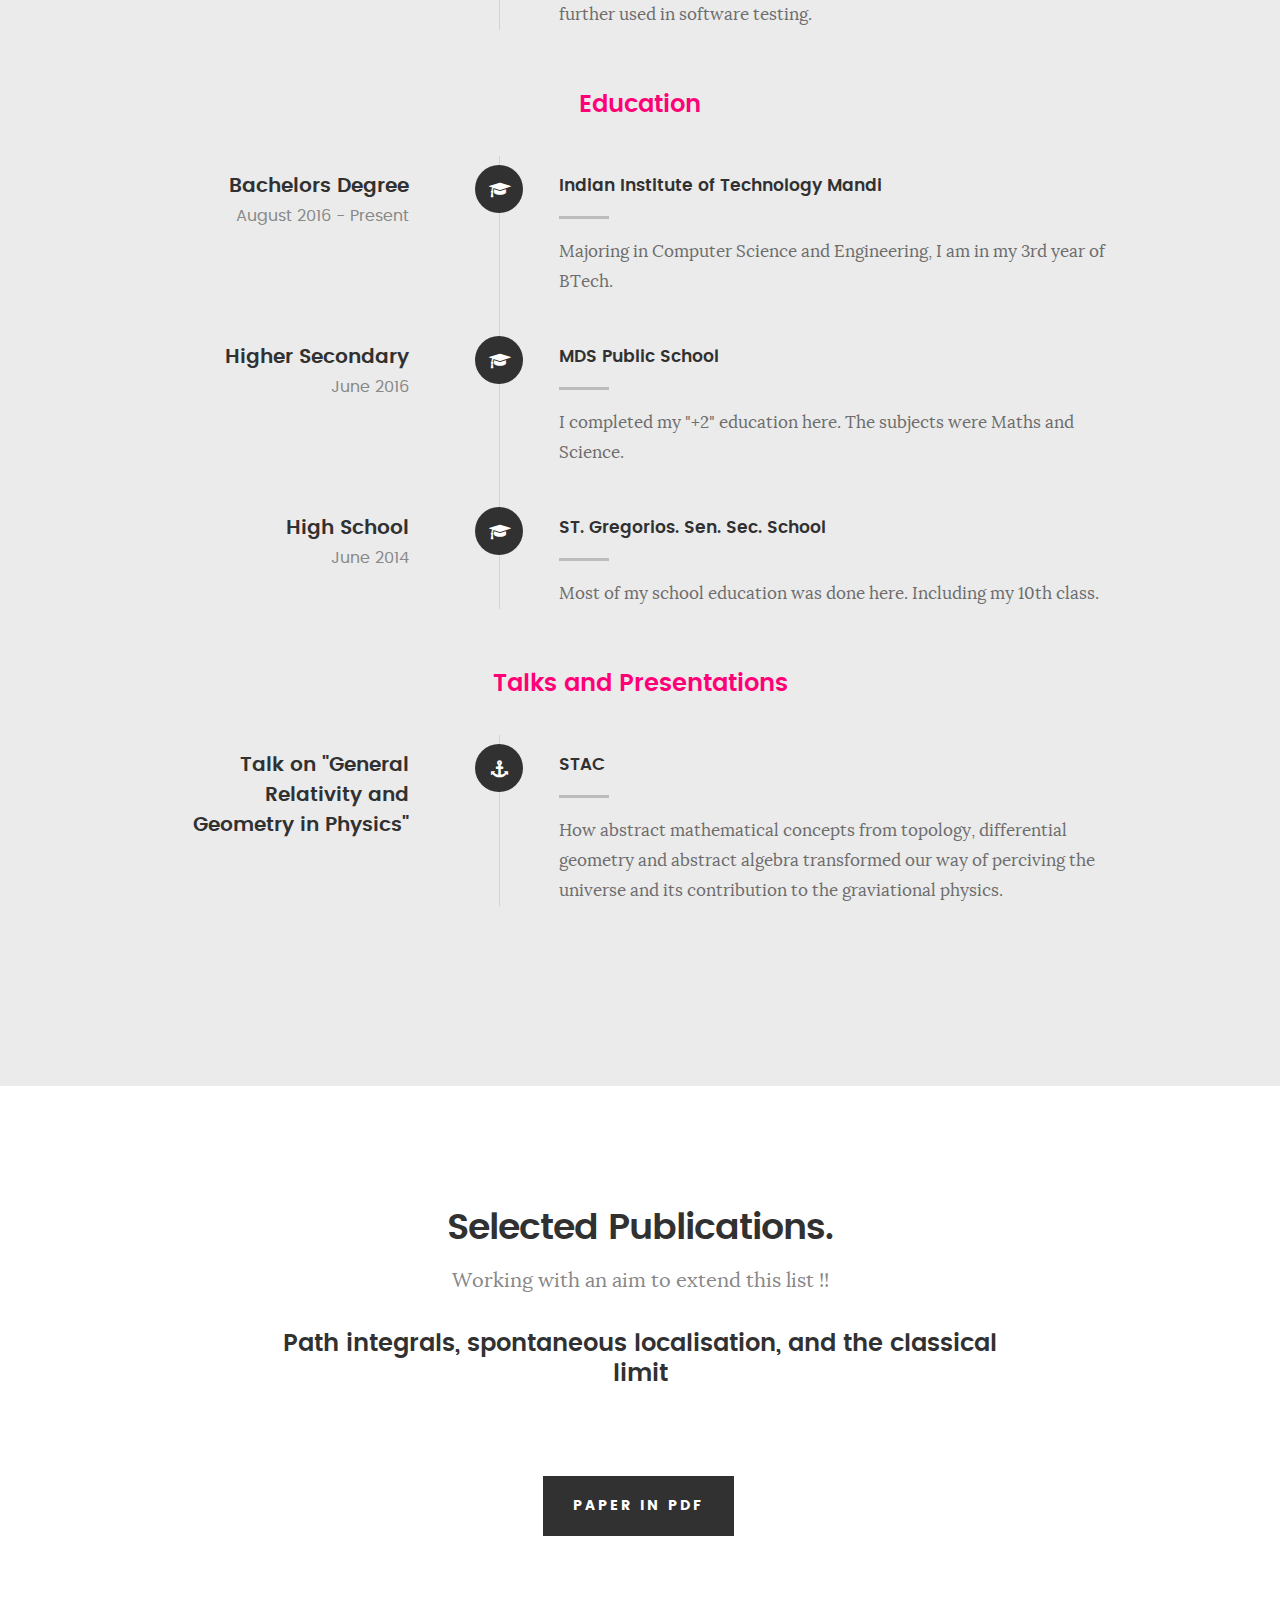
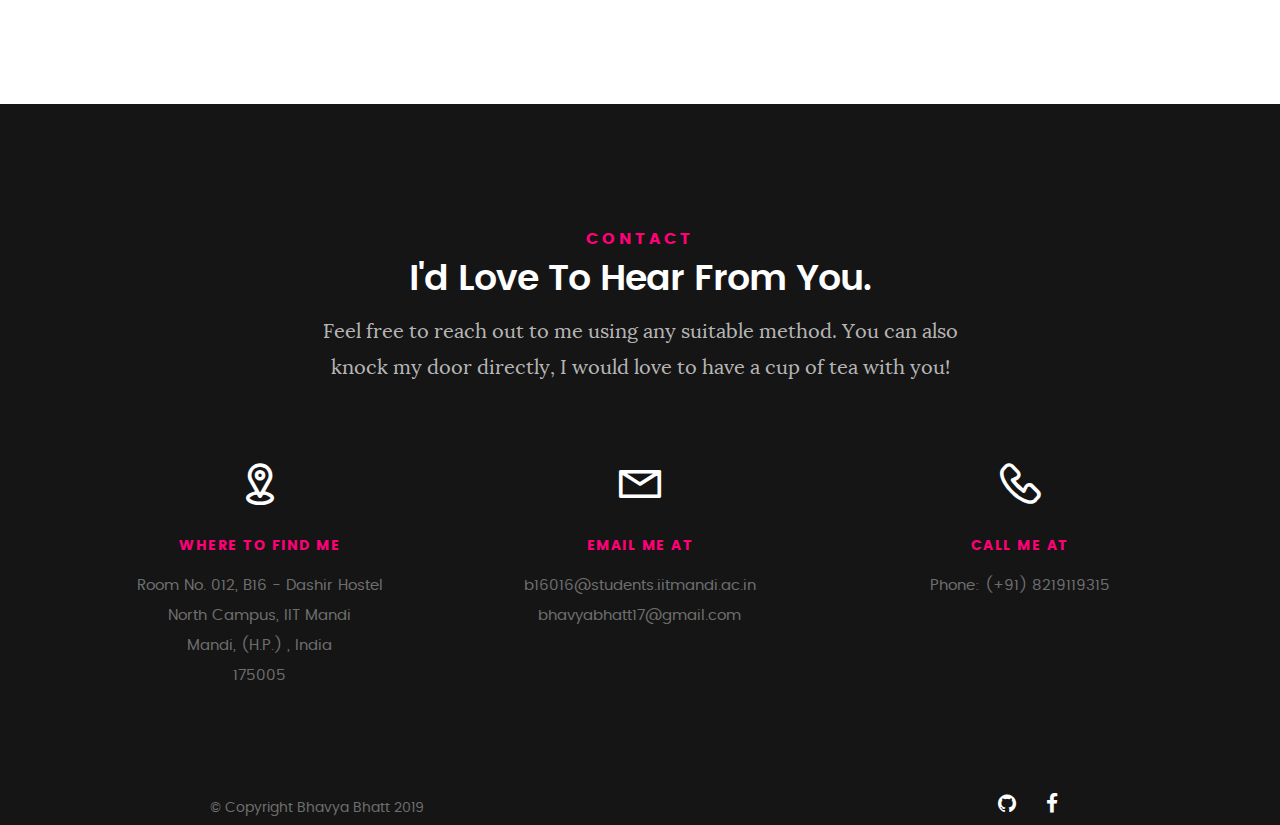
==== commit 83da7626: "Update index.html" ====
--- a/index.html
+++ b/index.html
@@ -65,7 +65,7 @@
 					<ul class="main-navigation">
 						<li class="current"><a class="smoothscroll"  href="#intro" title="">Home</a></li>
 						<li><a class="smoothscroll"  href="#about" title="">About</a></li>
-						<li><a class="smoothscroll"  href="#resume" title="">Resume</a></li>
+						<li><a class="smoothscroll"  href="#resume" title="">CV</a></li>
 						<li><a class="smoothscroll"  href="#styles" title="">Publications</a></li>
 						<li><a class="smoothscroll"  href="#contact" title="">Contact</a></li>
 						<li><a href="https://spino17.github.io/blog" title="">My Blog</a></li>
@@ -146,7 +146,7 @@
 
    			<ul class="info-list">
    				<li>
-   					<strong>Fullname:</strong>
+   					<strong>Full name:</strong>
    					<span>Bhavya Bhatt</span>
    				</li>
    				<li>
@@ -201,6 +201,12 @@
                                    <li>
 				   	<strong>Algebraic Geometry, Commutative and Non-Commutative Geometry</strong>
 				   </li>
+			           <li>
+				   	<strong>Programming languages : C, C++, C#, Python, PHP</strong>
+				   </li>
+			           <li>
+				   	<strong>Deep Learning Models and related mathematics</strong>
+				   </li>
 
 				</ul> <!-- /skill-bars -->
 
@@ -210,7 +216,7 @@
 
    	<div class="row button-section">
    		<div class="col-twelve">
-   			<a href="https://shreyasb.com/Resume" title="Resume" class="button button-primary">Resume</a>
+   			<a href="https://shreyasb.com/Resume" title="CV" class="button button-primary">CV</a>
    		</div>
    	</div>
 
@@ -224,10 +230,10 @@
 		<div class="row section-intro">
    		<div class="col-twelve">
 
-   			<h5>Resume</h5>
+   			<h5>CV</h5>
    			<h1>More of my credentials.</h1>
 
-   			<p class="lead">You can check my resume for more details.</p>
+   			<p class="lead">You can check my CV for more details.</p>
 
    		</div>
    	</div> <!-- /section-intro-->
